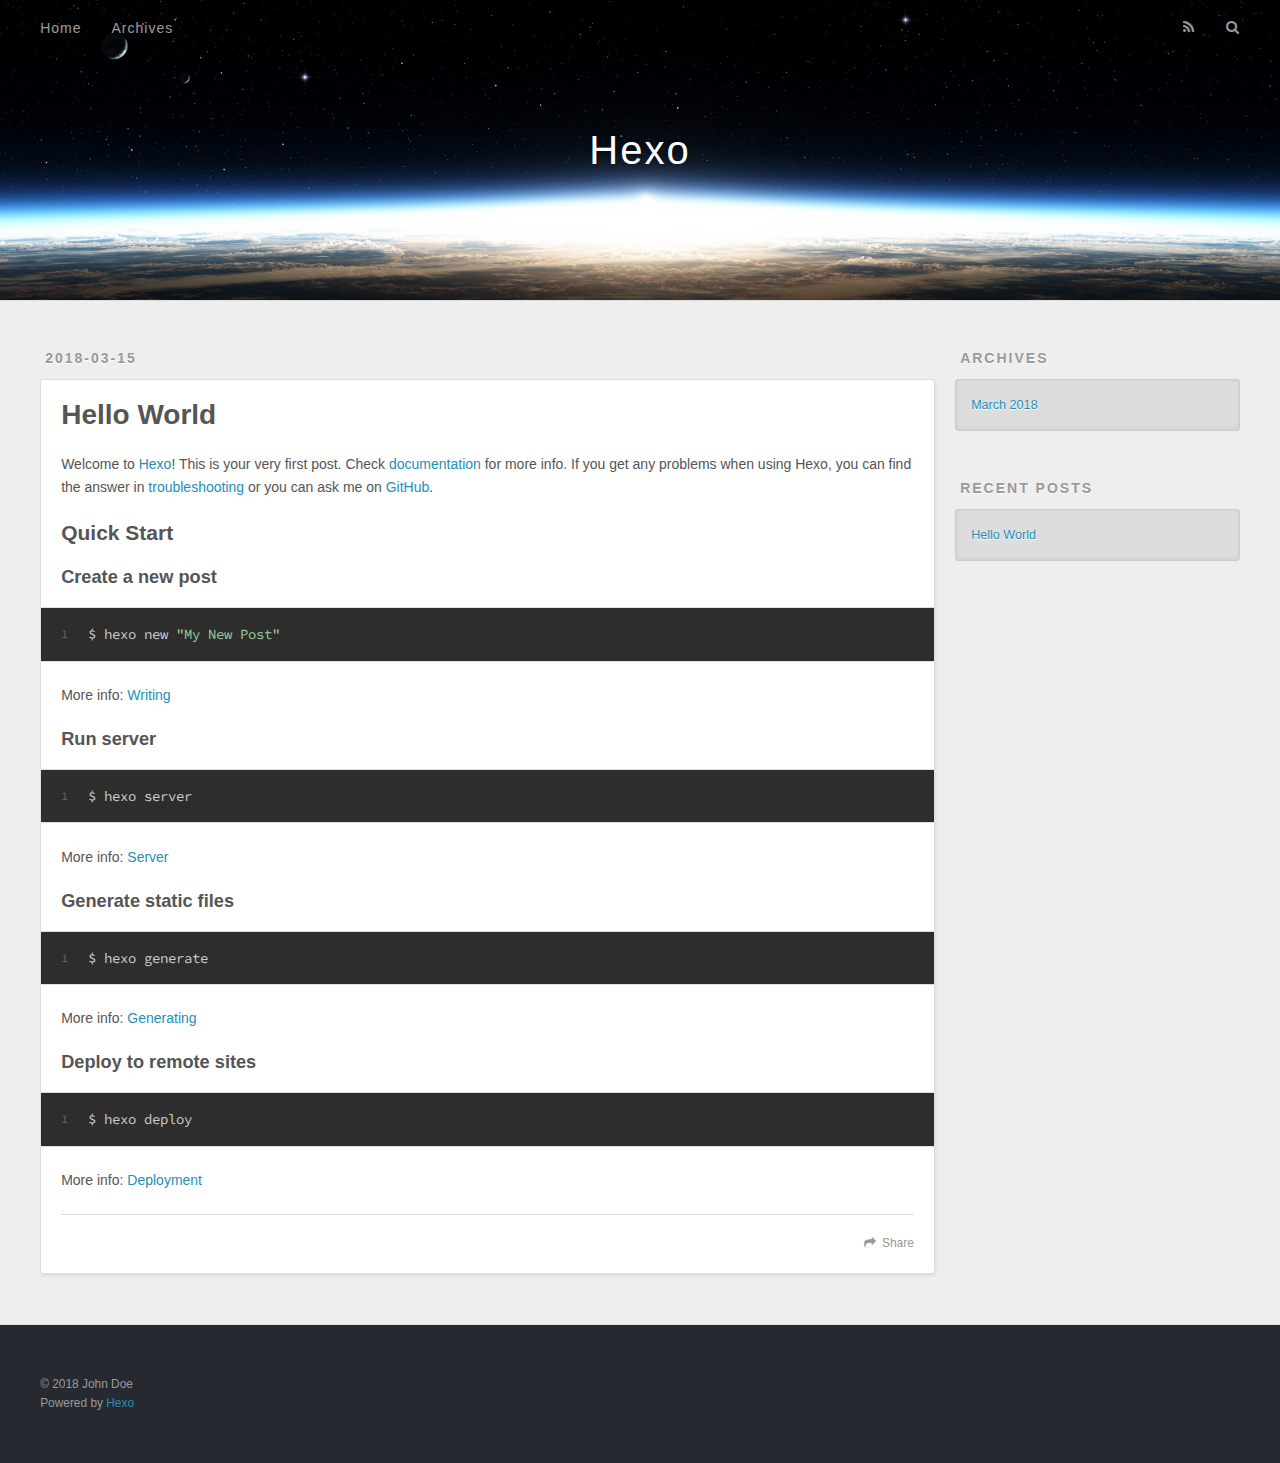
==== index.html @ 376fad30 "Site updated: 2018-03-15 22:28:22" ====
<!DOCTYPE html>
<html>
<head>
  <meta charset="utf-8">
  

  
  <title>Hexo</title>
  <meta name="viewport" content="width=device-width, initial-scale=1, maximum-scale=1">
  <meta property="og:type" content="website">
<meta property="og:title" content="Hexo">
<meta property="og:url" content="http://yoursite.com/index.html">
<meta property="og:site_name" content="Hexo">
<meta name="twitter:card" content="summary">
<meta name="twitter:title" content="Hexo">
  
    <link rel="alternate" href="/atom.xml" title="Hexo" type="application/atom+xml">
  
  
    <link rel="icon" href="/favicon.png">
  
  
    <link href="//fonts.googleapis.com/css?family=Source+Code+Pro" rel="stylesheet" type="text/css">
  
  <link rel="stylesheet" href="/css/style.css">
</head>

<body>
  <div id="container">
    <div id="wrap">
      <header id="header">
  <div id="banner"></div>
  <div id="header-outer" class="outer">
    <div id="header-title" class="inner">
      <h1 id="logo-wrap">
        <a href="/" id="logo">Hexo</a>
      </h1>
      
    </div>
    <div id="header-inner" class="inner">
      <nav id="main-nav">
        <a id="main-nav-toggle" class="nav-icon"></a>
        
          <a class="main-nav-link" href="/">Home</a>
        
          <a class="main-nav-link" href="/archives">Archives</a>
        
      </nav>
      <nav id="sub-nav">
        
          <a id="nav-rss-link" class="nav-icon" href="/atom.xml" title="RSS Feed"></a>
        
        <a id="nav-search-btn" class="nav-icon" title="Search"></a>
      </nav>
      <div id="search-form-wrap">
        <form action="//google.com/search" method="get" accept-charset="UTF-8" class="search-form"><input type="search" name="q" class="search-form-input" placeholder="Search"><button type="submit" class="search-form-submit">&#xF002;</button><input type="hidden" name="sitesearch" value="http://yoursite.com"></form>
      </div>
    </div>
  </div>
</header>
      <div class="outer">
        <section id="main">
  
    <article id="post-hello-world" class="article article-type-post" itemscope itemprop="blogPost">
  <div class="article-meta">
    <a href="/2018/03/15/hello-world/" class="article-date">
  <time datetime="2018-03-15T21:22:46.026Z" itemprop="datePublished">2018-03-15</time>
</a>
    
  </div>
  <div class="article-inner">
    
    
      <header class="article-header">
        
  
    <h1 itemprop="name">
      <a class="article-title" href="/2018/03/15/hello-world/">Hello World</a>
    </h1>
  

      </header>
    
    <div class="article-entry" itemprop="articleBody">
      
        <p>Welcome to <a href="https://hexo.io/" target="_blank" rel="noopener">Hexo</a>! This is your very first post. Check <a href="https://hexo.io/docs/" target="_blank" rel="noopener">documentation</a> for more info. If you get any problems when using Hexo, you can find the answer in <a href="https://hexo.io/docs/troubleshooting.html" target="_blank" rel="noopener">troubleshooting</a> or you can ask me on <a href="https://github.com/hexojs/hexo/issues" target="_blank" rel="noopener">GitHub</a>.</p>
<h2 id="Quick-Start"><a href="#Quick-Start" class="headerlink" title="Quick Start"></a>Quick Start</h2><h3 id="Create-a-new-post"><a href="#Create-a-new-post" class="headerlink" title="Create a new post"></a>Create a new post</h3><figure class="highlight bash"><table><tr><td class="gutter"><pre><span class="line">1</span><br></pre></td><td class="code"><pre><span class="line">$ hexo new <span class="string">"My New Post"</span></span><br></pre></td></tr></table></figure>
<p>More info: <a href="https://hexo.io/docs/writing.html" target="_blank" rel="noopener">Writing</a></p>
<h3 id="Run-server"><a href="#Run-server" class="headerlink" title="Run server"></a>Run server</h3><figure class="highlight bash"><table><tr><td class="gutter"><pre><span class="line">1</span><br></pre></td><td class="code"><pre><span class="line">$ hexo server</span><br></pre></td></tr></table></figure>
<p>More info: <a href="https://hexo.io/docs/server.html" target="_blank" rel="noopener">Server</a></p>
<h3 id="Generate-static-files"><a href="#Generate-static-files" class="headerlink" title="Generate static files"></a>Generate static files</h3><figure class="highlight bash"><table><tr><td class="gutter"><pre><span class="line">1</span><br></pre></td><td class="code"><pre><span class="line">$ hexo generate</span><br></pre></td></tr></table></figure>
<p>More info: <a href="https://hexo.io/docs/generating.html" target="_blank" rel="noopener">Generating</a></p>
<h3 id="Deploy-to-remote-sites"><a href="#Deploy-to-remote-sites" class="headerlink" title="Deploy to remote sites"></a>Deploy to remote sites</h3><figure class="highlight bash"><table><tr><td class="gutter"><pre><span class="line">1</span><br></pre></td><td class="code"><pre><span class="line">$ hexo deploy</span><br></pre></td></tr></table></figure>
<p>More info: <a href="https://hexo.io/docs/deployment.html" target="_blank" rel="noopener">Deployment</a></p>

      
    </div>
    <footer class="article-footer">
      <a data-url="http://yoursite.com/2018/03/15/hello-world/" data-id="cjet0wdtg0000v3amxyfzeidq" class="article-share-link">Share</a>
      
      
    </footer>
  </div>
  
</article>


  


</section>
        
          <aside id="sidebar">
  
    

  
    

  
    
  
    
  <div class="widget-wrap">
    <h3 class="widget-title">Archives</h3>
    <div class="widget">
      <ul class="archive-list"><li class="archive-list-item"><a class="archive-list-link" href="/archives/2018/03/">March 2018</a></li></ul>
    </div>
  </div>


  
    
  <div class="widget-wrap">
    <h3 class="widget-title">Recent Posts</h3>
    <div class="widget">
      <ul>
        
          <li>
            <a href="/2018/03/15/hello-world/">Hello World</a>
          </li>
        
      </ul>
    </div>
  </div>

  
</aside>
        
      </div>
      <footer id="footer">
  
  <div class="outer">
    <div id="footer-info" class="inner">
      &copy; 2018 John Doe<br>
      Powered by <a href="http://hexo.io/" target="_blank">Hexo</a>
    </div>
  </div>
</footer>
    </div>
    <nav id="mobile-nav">
  
    <a href="/" class="mobile-nav-link">Home</a>
  
    <a href="/archives" class="mobile-nav-link">Archives</a>
  
</nav>
    

<script src="//ajax.googleapis.com/ajax/libs/jquery/2.0.3/jquery.min.js"></script>


  <link rel="stylesheet" href="/fancybox/jquery.fancybox.css">
  <script src="/fancybox/jquery.fancybox.pack.js"></script>


<script src="/js/script.js"></script>



  </div>
</body>
</html>
---- css/style.css ----
body {
  width: 100%;
}
body:before,
body:after {
  content: "";
  display: table;
}
body:after {
  clear: both;
}
html,
body,
div,
span,
applet,
object,
iframe,
h1,
h2,
h3,
h4,
h5,
h6,
p,
blockquote,
pre,
a,
abbr,
acronym,
address,
big,
cite,
code,
del,
dfn,
em,
img,
ins,
kbd,
q,
s,
samp,
small,
strike,
strong,
sub,
sup,
tt,
var,
dl,
dt,
dd,
ol,
ul,
li,
fieldset,
form,
label,
legend,
table,
caption,
tbody,
tfoot,
thead,
tr,
th,
td {
  margin: 0;
  padding: 0;
  border: 0;
  outline: 0;
  font-weight: inherit;
  font-style: inherit;
  font-family: inherit;
  font-size: 100%;
  vertical-align: baseline;
}
body {
  line-height: 1;
  color: #000;
  background: #fff;
}
ol,
ul {
  list-style: none;
}
table {
  border-collapse: separate;
  border-spacing: 0;
  vertical-align: middle;
}
caption,
th,
td {
  text-align: left;
  font-weight: normal;
  vertical-align: middle;
}
a img {
  border: none;
}
input,
button {
  margin: 0;
  padding: 0;
}
input::-moz-focus-inner,
button::-moz-focus-inner {
  border: 0;
  padding: 0;
}
@font-face {
  font-family: FontAwesome;
  font-style: normal;
  font-weight: normal;
  src: url("fonts/fontawesome-webfont.eot?v=#4.0.3");
  src: url("fonts/fontawesome-webfont.eot?#iefix&v=#4.0.3") format("embedded-opentype"), url("fonts/fontawesome-webfont.woff?v=#4.0.3") format("woff"), url("fonts/fontawesome-webfont.ttf?v=#4.0.3") format("truetype"), url("fonts/fontawesome-webfont.svg#fontawesomeregular?v=#4.0.3") format("svg");
}
html,
body,
#container {
  height: 100%;
}
body {
  background: #eee;
  font: 14px -apple-system, BlinkMacSystemFont, "Segoe UI", "Roboto", "Oxygen", "Ubuntu", "Cantarell", "Fira Sans", "Droid Sans", "Helvetica Neue", sans-serif;
  -webkit-text-size-adjust: 100%;
}
.outer {
  max-width: 1220px;
  margin: 0 auto;
  padding: 0 20px;
}
.outer:before,
.outer:after {
  content: "";
  display: table;
}
.outer:after {
  clear: both;
}
.inner {
  display: inline;
  float: left;
  width: 98.33333333333333%;
  margin: 0 0.833333333333333%;
}
.left,
.alignleft {
  float: left;
}
.right,
.alignright {
  float: right;
}
.clear {
  clear: both;
}
#container {
  position: relative;
}
.mobile-nav-on {
  overflow: hidden;
}
#wrap {
  height: 100%;
  width: 100%;
  position: absolute;
  top: 0;
  left: 0;
  -webkit-transition: 0.2s ease-out;
  -moz-transition: 0.2s ease-out;
  -ms-transition: 0.2s ease-out;
  transition: 0.2s ease-out;
  z-index: 1;
  background: #eee;
}
.mobile-nav-on #wrap {
  left: 280px;
}
@media screen and (min-width: 768px) {
  #main {
    display: inline;
    float: left;
    width: 73.33333333333333%;
    margin: 0 0.833333333333333%;
  }
}
.article-date,
.article-category-link,
.archive-year,
.widget-title {
  text-decoration: none;
  text-transform: uppercase;
  letter-spacing: 2px;
  color: #999;
  margin-bottom: 1em;
  margin-left: 5px;
  line-height: 1em;
  text-shadow: 0 1px #fff;
  font-weight: bold;
}
.article-inner,
.archive-article-inner {
  background: #fff;
  -webkit-box-shadow: 1px 2px 3px #ddd;
  box-shadow: 1px 2px 3px #ddd;
  border: 1px solid #ddd;
  border-radius: 3px;
}
.article-entry h1,
.widget h1 {
  font-size: 2em;
}
.article-entry h2,
.widget h2 {
  font-size: 1.5em;
}
.article-entry h3,
.widget h3 {
  font-size: 1.3em;
}
.article-entry h4,
.widget h4 {
  font-size: 1.2em;
}
.article-entry h5,
.widget h5 {
  font-size: 1em;
}
.article-entry h6,
.widget h6 {
  font-size: 1em;
  color: #999;
}
.article-entry hr,
.widget hr {
  border: 1px dashed #ddd;
}
.article-entry strong,
.widget strong {
  font-weight: bold;
}
.article-entry em,
.widget em,
.article-entry cite,
.widget cite {
  font-style: italic;
}
.article-entry sup,
.widget sup,
.article-entry sub,
.widget sub {
  font-size: 0.75em;
  line-height: 0;
  position: relative;
  vertical-align: baseline;
}
.article-entry sup,
.widget sup {
  top: -0.5em;
}
.article-entry sub,
.widget sub {
  bottom: -0.2em;
}
.article-entry small,
.widget small {
  font-size: 0.85em;
}
.article-entry acronym,
.widget acronym,
.article-entry abbr,
.widget abbr {
  border-bottom: 1px dotted;
}
.article-entry ul,
.widget ul,
.article-entry ol,
.widget ol,
.article-entry dl,
.widget dl {
  margin: 0 20px;
  line-height: 1.6em;
}
.article-entry ul ul,
.widget ul ul,
.article-entry ol ul,
.widget ol ul,
.article-entry ul ol,
.widget ul ol,
.article-entry ol ol,
.widget ol ol {
  margin-top: 0;
  margin-bottom: 0;
}
.article-entry ul,
.widget ul {
  list-style: disc;
}
.article-entry ol,
.widget ol {
  list-style: decimal;
}
.article-entry dt,
.widget dt {
  font-weight: bold;
}
#header {
  height: 300px;
  position: relative;
  border-bottom: 1px solid #ddd;
}
#header:before,
#header:after {
  content: "";
  position: absolute;
  left: 0;
  right: 0;
  height: 40px;
}
#header:before {
  top: 0;
  background: -webkit-linear-gradient(rgba(0,0,0,0.2), transparent);
  background: -moz-linear-gradient(rgba(0,0,0,0.2), transparent);
  background: -ms-linear-gradient(rgba(0,0,0,0.2), transparent);
  background: linear-gradient(rgba(0,0,0,0.2), transparent);
}
#header:after {
  bottom: 0;
  background: -webkit-linear-gradient(transparent, rgba(0,0,0,0.2));
  background: -moz-linear-gradient(transparent, rgba(0,0,0,0.2));
  background: -ms-linear-gradient(transparent, rgba(0,0,0,0.2));
  background: linear-gradient(transparent, rgba(0,0,0,0.2));
}
#header-outer {
  height: 100%;
  position: relative;
}
#header-inner {
  position: relative;
  overflow: hidden;
}
#banner {
  position: absolute;
  top: 0;
  left: 0;
  width: 100%;
  height: 100%;
  background: url("images/banner.jpg") center #000;
  -webkit-background-size: cover;
  -moz-background-size: cover;
  background-size: cover;
  z-index: -1;
}
#header-title {
  text-align: center;
  height: 40px;
  position: absolute;
  top: 50%;
  left: 0;
  margin-top: -20px;
}
#logo,
#subtitle {
  text-decoration: none;
  color: #fff;
  font-weight: 300;
  text-shadow: 0 1px 4px rgba(0,0,0,0.3);
}
#logo {
  font-size: 40px;
  line-height: 40px;
  letter-spacing: 2px;
}
#subtitle {
  font-size: 16px;
  line-height: 16px;
  letter-spacing: 1px;
}
#subtitle-wrap {
  margin-top: 16px;
}
#main-nav {
  float: left;
  margin-left: -15px;
}
.nav-icon,
.main-nav-link {
  float: left;
  color: #fff;
  opacity: 0.6;
  text-decoration: none;
  text-shadow: 0 1px rgba(0,0,0,0.2);
  -webkit-transition: opacity 0.2s;
  -moz-transition: opacity 0.2s;
  -ms-transition: opacity 0.2s;
  transition: opacity 0.2s;
  display: block;
  padding: 20px 15px;
}
.nav-icon:hover,
.main-nav-link:hover {
  opacity: 1;
}
.nav-icon {
  font-family: FontAwesome;
  text-align: center;
  font-size: 14px;
  width: 14px;
  height: 14px;
  padding: 20px 15px;
  position: relative;
  cursor: pointer;
}
.main-nav-link {
  font-weight: 300;
  letter-spacing: 1px;
}
@media screen and (max-width: 479px) {
  .main-nav-link {
    display: none;
  }
}
#main-nav-toggle {
  display: none;
}
#main-nav-toggle:before {
  content: "\f0c9";
}
@media screen and (max-width: 479px) {
  #main-nav-toggle {
    display: block;
  }
}
#sub-nav {
  float: right;
  margin-right: -15px;
}
#nav-rss-link:before {
  content: "\f09e";
}
#nav-search-btn:before {
  content: "\f002";
}
#search-form-wrap {
  position: absolute;
  top: 15px;
  width: 150px;
  height: 30px;
  right: -150px;
  opacity: 0;
  -webkit-transition: 0.2s ease-out;
  -moz-transition: 0.2s ease-out;
  -ms-transition: 0.2s ease-out;
  transition: 0.2s ease-out;
}
#search-form-wrap.on {
  opacity: 1;
  right: 0;
}
@media screen and (max-width: 479px) {
  #search-form-wrap {
    width: 100%;
    right: -100%;
  }
}
.search-form {
  position: absolute;
  top: 0;
  left: 0;
  right: 0;
  background: #fff;
  padding: 5px 15px;
  border-radius: 15px;
  -webkit-box-shadow: 0 0 10px rgba(0,0,0,0.3);
  box-shadow: 0 0 10px rgba(0,0,0,0.3);
}
.search-form-input {
  border: none;
  background: none;
  color: #555;
  width: 100%;
  font: 13px -apple-system, BlinkMacSystemFont, "Segoe UI", "Roboto", "Oxygen", "Ubuntu", "Cantarell", "Fira Sans", "Droid Sans", "Helvetica Neue", sans-serif;
  outline: none;
}
.search-form-input::-webkit-search-results-decoration,
.search-form-input::-webkit-search-cancel-button {
  -webkit-appearance: none;
}
.search-form-submit {
  position: absolute;
  top: 50%;
  right: 10px;
  margin-top: -7px;
  font: 13px FontAwesome;
  border: none;
  background: none;
  color: #bbb;
  cursor: pointer;
}
.search-form-submit:hover,
.search-form-submit:focus {
  color: #777;
}
.article {
  margin: 50px 0;
}
.article-inner {
  overflow: hidden;
}
.article-meta:before,
.article-meta:after {
  content: "";
  display: table;
}
.article-meta:after {
  clear: both;
}
.article-date {
  float: left;
}
.article-category {
  float: left;
  line-height: 1em;
  color: #ccc;
  text-shadow: 0 1px #fff;
  margin-left: 8px;
}
.article-category:before {
  content: "\2022";
}
.article-category-link {
  margin: 0 12px 1em;
}
.article-header {
  padding: 20px 20px 0;
}
.article-title {
  text-decoration: none;
  font-size: 2em;
  font-weight: bold;
  color: #555;
  line-height: 1.1em;
  -webkit-transition: color 0.2s;
  -moz-transition: color 0.2s;
  -ms-transition: color 0.2s;
  transition: color 0.2s;
}
a.article-title:hover {
  color: #258fb8;
}
.article-entry {
  color: #555;
  padding: 0 20px;
}
.article-entry:before,
.article-entry:after {
  content: "";
  display: table;
}
.article-entry:after {
  clear: both;
}
.article-entry p,
.article-entry table {
  line-height: 1.6em;
  margin: 1.6em 0;
}
.article-entry h1,
.article-entry h2,
.article-entry h3,
.article-entry h4,
.article-entry h5,
.article-entry h6 {
  font-weight: bold;
}
.article-entry h1,
.article-entry h2,
.article-entry h3,
.article-entry h4,
.article-entry h5,
.article-entry h6 {
  line-height: 1.1em;
  margin: 1.1em 0;
}
.article-entry a {
  color: #258fb8;
  text-decoration: none;
}
.article-entry a:hover {
  text-decoration: underline;
}
.article-entry ul,
.article-entry ol,
.article-entry dl {
  margin-top: 1.6em;
  margin-bottom: 1.6em;
}
.article-entry img,
.article-entry video {
  max-width: 100%;
  height: auto;
  display: block;
  margin: auto;
}
.article-entry iframe {
  border: none;
}
.article-entry table {
  width: 100%;
  border-collapse: collapse;
  border-spacing: 0;
}
.article-entry th {
  font-weight: bold;
  border-bottom: 3px solid #ddd;
  padding-bottom: 0.5em;
}
.article-entry td {
  border-bottom: 1px solid #ddd;
  padding: 10px 0;
}
.article-entry blockquote {
  font-family: Georgia, "Times New Roman", serif;
  font-size: 1.4em;
  margin: 1.6em 20px;
  text-align: center;
}
.article-entry blockquote footer {
  font-size: 14px;
  margin: 1.6em 0;
  font-family: -apple-system, BlinkMacSystemFont, "Segoe UI", "Roboto", "Oxygen", "Ubuntu", "Cantarell", "Fira Sans", "Droid Sans", "Helvetica Neue", sans-serif;
}
.article-entry blockquote footer cite:before {
  content: "—";
  padding: 0 0.5em;
}
.article-entry .pullquote {
  text-align: left;
  width: 45%;
  margin: 0;
}
.article-entry .pullquote.left {
  margin-left: 0.5em;
  margin-right: 1em;
}
.article-entry .pullquote.right {
  margin-right: 0.5em;
  margin-left: 1em;
}
.article-entry .caption {
  color: #999;
  display: block;
  font-size: 0.9em;
  margin-top: 0.5em;
  position: relative;
  text-align: center;
}
.article-entry .video-container {
  position: relative;
  padding-top: 56.25%;
  height: 0;
  overflow: hidden;
}
.article-entry .video-container iframe,
.article-entry .video-container object,
.article-entry .video-container embed {
  position: absolute;
  top: 0;
  left: 0;
  width: 100%;
  height: 100%;
  margin-top: 0;
}
.article-more-link a {
  display: inline-block;
  line-height: 1em;
  padding: 6px 15px;
  border-radius: 15px;
  background: #eee;
  color: #999;
  text-shadow: 0 1px #fff;
  text-decoration: none;
}
.article-more-link a:hover {
  background: #258fb8;
  color: #fff;
  text-decoration: none;
  text-shadow: 0 1px #1e7293;
}
.article-footer {
  font-size: 0.85em;
  line-height: 1.6em;
  border-top: 1px solid #ddd;
  padding-top: 1.6em;
  margin: 0 20px 20px;
}
.article-footer:before,
.article-footer:after {
  content: "";
  display: table;
}
.article-footer:after {
  clear: both;
}
.article-footer a {
  color: #999;
  text-decoration: none;
}
.article-footer a:hover {
  color: #555;
}
.article-tag-list-item {
  float: left;
  margin-right: 10px;
}
.article-tag-list-link:before {
  content: "#";
}
.article-comment-link {
  float: right;
}
.article-comment-link:before {
  content: "\f075";
  font-family: FontAwesome;
  padding-right: 8px;
}
.article-share-link {
  cursor: pointer;
  float: right;
  margin-left: 20px;
}
.article-share-link:before {
  content: "\f064";
  font-family: FontAwesome;
  padding-right: 6px;
}
#article-nav {
  position: relative;
}
#article-nav:before,
#article-nav:after {
  content: "";
  display: table;
}
#article-nav:after {
  clear: both;
}
@media screen and (min-width: 768px) {
  #article-nav {
    margin: 50px 0;
  }
  #article-nav:before {
    width: 8px;
    height: 8px;
    position: absolute;
    top: 50%;
    left: 50%;
    margin-top: -4px;
    margin-left: -4px;
    content: "";
    border-radius: 50%;
    background: #ddd;
    -webkit-box-shadow: 0 1px 2px #fff;
    box-shadow: 0 1px 2px #fff;
  }
}
.article-nav-link-wrap {
  text-decoration: none;
  text-shadow: 0 1px #fff;
  color: #999;
  -webkit-box-sizing: border-box;
  -moz-box-sizing: border-box;
  box-sizing: border-box;
  margin-top: 50px;
  text-align: center;
  display: block;
}
.article-nav-link-wrap:hover {
  color: #555;
}
@media screen and (min-width: 768px) {
  .article-nav-link-wrap {
    width: 50%;
    margin-top: 0;
  }
}
@media screen and (min-width: 768px) {
  #article-nav-newer {
    float: left;
    text-align: right;
    padding-right: 20px;
  }
}
@media screen and (min-width: 768px) {
  #article-nav-older {
    float: right;
    text-align: left;
    padding-left: 20px;
  }
}
.article-nav-caption {
  text-transform: uppercase;
  letter-spacing: 2px;
  color: #ddd;
  line-height: 1em;
  font-weight: bold;
}
#article-nav-newer .article-nav-caption {
  margin-right: -2px;
}
.article-nav-title {
  font-size: 0.85em;
  line-height: 1.6em;
  margin-top: 0.5em;
}
.article-share-box {
  position: absolute;
  display: none;
  background: #fff;
  -webkit-box-shadow: 1px 2px 10px rgba(0,0,0,0.2);
  box-shadow: 1px 2px 10px rgba(0,0,0,0.2);
  border-radius: 3px;
  margin-left: -145px;
  overflow: hidden;
  z-index: 1;
}
.article-share-box.on {
  display: block;
}
.article-share-input {
  width: 100%;
  background: none;
  -webkit-box-sizing: border-box;
  -moz-box-sizing: border-box;
  box-sizing: border-box;
  font: 14px -apple-system, BlinkMacSystemFont, "Segoe UI", "Roboto", "Oxygen", "Ubuntu", "Cantarell", "Fira Sans", "Droid Sans", "Helvetica Neue", sans-serif;
  padding: 0 15px;
  color: #555;
  outline: none;
  border: 1px solid #ddd;
  border-radius: 3px 3px 0 0;
  height: 36px;
  line-height: 36px;
}
.article-share-links {
  background: #eee;
}
.article-share-links:before,
.article-share-links:after {
  content: "";
  display: table;
}
.article-share-links:after {
  clear: both;
}
.article-share-twitter,
.article-share-facebook,
.article-share-pinterest,
.article-share-google {
  width: 50px;
  height: 36px;
  display: block;
  float: left;
  position: relative;
  color: #999;
  text-shadow: 0 1px #fff;
}
.article-share-twitter:before,
.article-share-facebook:before,
.article-share-pinterest:before,
.article-share-google:before {
  font-size: 20px;
  font-family: FontAwesome;
  width: 20px;
  height: 20px;
  position: absolute;
  top: 50%;
  left: 50%;
  margin-top: -10px;
  margin-left: -10px;
  text-align: center;
}
.article-share-twitter:hover,
.article-share-facebook:hover,
.article-share-pinterest:hover,
.article-share-google:hover {
  color: #fff;
}
.article-share-twitter:before {
  content: "\f099";
}
.article-share-twitter:hover {
  background: #00aced;
  text-shadow: 0 1px #008abe;
}
.article-share-facebook:before {
  content: "\f09a";
}
.article-share-facebook:hover {
  background: #3b5998;
  text-shadow: 0 1px #2f477a;
}
.article-share-pinterest:before {
  content: "\f0d2";
}
.article-share-pinterest:hover {
  background: #cb2027;
  text-shadow: 0 1px #a21a1f;
}
.article-share-google:before {
  content: "\f0d5";
}
.article-share-google:hover {
  background: #dd4b39;
  text-shadow: 0 1px #be3221;
}
.article-gallery {
  background: #000;
  position: relative;
}
.article-gallery-photos {
  position: relative;
  overflow: hidden;
}
.article-gallery-img {
  display: none;
  max-width: 100%;
}
.article-gallery-img:first-child {
  display: block;
}
.article-gallery-img.loaded {
  position: absolute;
  display: block;
}
.article-gallery-img img {
  display: block;
  max-width: 100%;
  margin: 0 auto;
}
#comments {
  background: #fff;
  -webkit-box-shadow: 1px 2px 3px #ddd;
  box-shadow: 1px 2px 3px #ddd;
  padding: 20px;
  border: 1px solid #ddd;
  border-radius: 3px;
  margin: 50px 0;
}
#comments a {
  color: #258fb8;
}
.archives-wrap {
  margin: 50px 0;
}
.archives:before,
.archives:after {
  content: "";
  display: table;
}
.archives:after {
  clear: both;
}
.archive-year-wrap {
  margin-bottom: 1em;
}
.archives {
  -webkit-column-gap: 10px;
  -moz-column-gap: 10px;
  column-gap: 10px;
}
@media screen and (min-width: 480px) and (max-width: 767px) {
  .archives {
    -webkit-column-count: 2;
    -moz-column-count: 2;
    column-count: 2;
  }
}
@media screen and (min-width: 768px) {
  .archives {
    -webkit-column-count: 3;
    -moz-column-count: 3;
    column-count: 3;
  }
}
.archive-article {
  -webkit-column-break-inside: avoid;
  page-break-inside: avoid;
  overflow: hidden;
  break-inside: avoid-column;
}
.archive-article-inner {
  padding: 10px;
  margin-bottom: 15px;
}
.archive-article-title {
  text-decoration: none;
  font-weight: bold;
  color: #555;
  -webkit-transition: color 0.2s;
  -moz-transition: color 0.2s;
  -ms-transition: color 0.2s;
  transition: color 0.2s;
  line-height: 1.6em;
}
.archive-article-title:hover {
  color: #258fb8;
}
.archive-article-footer {
  margin-top: 1em;
}
.archive-article-date {
  color: #999;
  text-decoration: none;
  font-size: 0.85em;
  line-height: 1em;
  margin-bottom: 0.5em;
  display: block;
}
#page-nav {
  margin: 50px auto;
  background: #fff;
  -webkit-box-shadow: 1px 2px 3px #ddd;
  box-shadow: 1px 2px 3px #ddd;
  border: 1px solid #ddd;
  border-radius: 3px;
  text-align: center;
  color: #999;
  overflow: hidden;
}
#page-nav:before,
#page-nav:after {
  content: "";
  display: table;
}
#page-nav:after {
  clear: both;
}
#page-nav a,
#page-nav span {
  padding: 10px 20px;
  line-height: 1;
  height: 2ex;
}
#page-nav a {
  color: #999;
  text-decoration: none;
}
#page-nav a:hover {
  background: #999;
  color: #fff;
}
#page-nav .prev {
  float: left;
}
#page-nav .next {
  float: right;
}
#page-nav .page-number {
  display: inline-block;
}
@media screen and (max-width: 479px) {
  #page-nav .page-number {
    display: none;
  }
}
#page-nav .current {
  color: #555;
  font-weight: bold;
}
#page-nav .space {
  color: #ddd;
}
#footer {
  background: #262a30;
  padding: 50px 0;
  border-top: 1px solid #ddd;
  color: #999;
}
#footer a {
  color: #258fb8;
  text-decoration: none;
}
#footer a:hover {
  text-decoration: underline;
}
#footer-info {
  line-height: 1.6em;
  font-size: 0.85em;
}
.article-entry pre,
.article-entry .highlight {
  background: #2d2d2d;
  margin: 0 -20px;
  padding: 15px 20px;
  border-style: solid;
  border-color: #ddd;
  border-width: 1px 0;
  overflow: auto;
  color: #ccc;
  line-height: 22.400000000000002px;
}
.article-entry .highlight .gutter pre,
.article-entry .gist .gist-file .gist-data .line-numbers {
  color: #666;
  font-size: 0.85em;
}
.article-entry pre,
.article-entry code {
  font-family: "Source Code Pro", Consolas, Monaco, Menlo, Consolas, monospace;
}
.article-entry code {
  background: #eee;
  text-shadow: 0 1px #fff;
  padding: 0 0.3em;
}
.article-entry pre code {
  background: none;
  text-shadow: none;
  padding: 0;
}
.article-entry .highlight pre {
  border: none;
  margin: 0;
  padding: 0;
}
.article-entry .highlight table {
  margin: 0;
  width: auto;
}
.article-entry .highlight td {
  border: none;
  padding: 0;
}
.article-entry .highlight figcaption {
  font-size: 0.85em;
  color: #999;
  line-height: 1em;
  margin-bottom: 1em;
}
.article-entry .highlight figcaption:before,
.article-entry .highlight figcaption:after {
  content: "";
  display: table;
}
.article-entry .highlight figcaption:after {
  clear: both;
}
.article-entry .highlight figcaption a {
  float: right;
}
.article-entry .highlight .gutter pre {
  text-align: right;
  padding-right: 20px;
}
.article-entry .highlight .line {
  height: 22.400000000000002px;
}
.article-entry .highlight .line.marked {
  background: #515151;
}
.article-entry .gist {
  margin: 0 -20px;
  border-style: solid;
  border-color: #ddd;
  border-width: 1px 0;
  background: #2d2d2d;
  padding: 15px 20px 15px 0;
}
.article-entry .gist .gist-file {
  border: none;
  font-family: "Source Code Pro", Consolas, Monaco, Menlo, Consolas, monospace;
  margin: 0;
}
.article-entry .gist .gist-file .gist-data {
  background: none;
  border: none;
}
.article-entry .gist .gist-file .gist-data .line-numbers {
  background: none;
  border: none;
  padding: 0 20px 0 0;
}
.article-entry .gist .gist-file .gist-data .line-data {
  padding: 0 !important;
}
.article-entry .gist .gist-file .highlight {
  margin: 0;
  padding: 0;
  border: none;
}
.article-entry .gist .gist-file .gist-meta {
  background: #2d2d2d;
  color: #999;
  font: 0.85em -apple-system, BlinkMacSystemFont, "Segoe UI", "Roboto", "Oxygen", "Ubuntu", "Cantarell", "Fira Sans", "Droid Sans", "Helvetica Neue", sans-serif;
  text-shadow: 0 0;
  padding: 0;
  margin-top: 1em;
  margin-left: 20px;
}
.article-entry .gist .gist-file .gist-meta a {
  color: #258fb8;
  font-weight: normal;
}
.article-entry .gist .gist-file .gist-meta a:hover {
  text-decoration: underline;
}
pre .comment,
pre .title {
  color: #999;
}
pre .variable,
pre .attribute,
pre .tag,
pre .regexp,
pre .ruby .constant,
pre .xml .tag .title,
pre .xml .pi,
pre .xml .doctype,
pre .html .doctype,
pre .css .id,
pre .css .class,
pre .css .pseudo {
  color: #f2777a;
}
pre .number,
pre .preprocessor,
pre .built_in,
pre .literal,
pre .params,
pre .constant {
  color: #f99157;
}
pre .class,
pre .ruby .class .title,
pre .css .rules .attribute {
  color: #9c9;
}
pre .string,
pre .value,
pre .inheritance,
pre .header,
pre .ruby .symbol,
pre .xml .cdata {
  color: #9c9;
}
pre .css .hexcolor {
  color: #6cc;
}
pre .function,
pre .python .decorator,
pre .python .title,
pre .ruby .function .title,
pre .ruby .title .keyword,
pre .perl .sub,
pre .javascript .title,
pre .coffeescript .title {
  color: #69c;
}
pre .keyword,
pre .javascript .function {
  color: #c9c;
}
@media screen and (max-width: 479px) {
  #mobile-nav {
    position: absolute;
    top: 0;
    left: 0;
    width: 280px;
    height: 100%;
    background: #191919;
    border-right: 1px solid #fff;
  }
}
@media screen and (max-width: 479px) {
  .mobile-nav-link {
    display: block;
    color: #999;
    text-decoration: none;
    padding: 15px 20px;
    font-weight: bold;
  }
  .mobile-nav-link:hover {
    color: #fff;
  }
}
@media screen and (min-width: 768px) {
  #sidebar {
    display: inline;
    float: left;
    width: 23.333333333333332%;
    margin: 0 0.833333333333333%;
  }
}
.widget-wrap {
  margin: 50px 0;
}
.widget {
  color: #777;
  text-shadow: 0 1px #fff;
  background: #ddd;
  -webkit-box-shadow: 0 -1px 4px #ccc inset;
  box-shadow: 0 -1px 4px #ccc inset;
  border: 1px solid #ccc;
  padding: 15px;
  border-radius: 3px;
}
.widget a {
  color: #258fb8;
  text-decoration: none;
}
.widget a:hover {
  text-decoration: underline;
}
.widget ul ul,
.widget ol ul,
.widget dl ul,
.widget ul ol,
.widget ol ol,
.widget dl ol,
.widget ul dl,
.widget ol dl,
.widget dl dl {
  margin-left: 15px;
  list-style: disc;
}
.widget {
  line-height: 1.6em;
  word-wrap: break-word;
  font-size: 0.9em;
}
.widget ul,
.widget ol {
  list-style: none;
  margin: 0;
}
.widget ul ul,
.widget ol ul,
.widget ul ol,
.widget ol ol {
  margin: 0 20px;
}
.widget ul ul,
.widget ol ul {
  list-style: disc;
}
.widget ul ol,
.widget ol ol {
  list-style: decimal;
}
.category-list-count,
.tag-list-count,
.archive-list-count {
  padding-left: 5px;
  color: #999;
  font-size: 0.85em;
}
.category-list-count:before,
.tag-list-count:before,
.archive-list-count:before {
  content: "(";
}
.category-list-count:after,
.tag-list-count:after,
.archive-list-count:after {
  content: ")";
}
.tagcloud a {
  margin-right: 5px;
  display: inline-block;
}
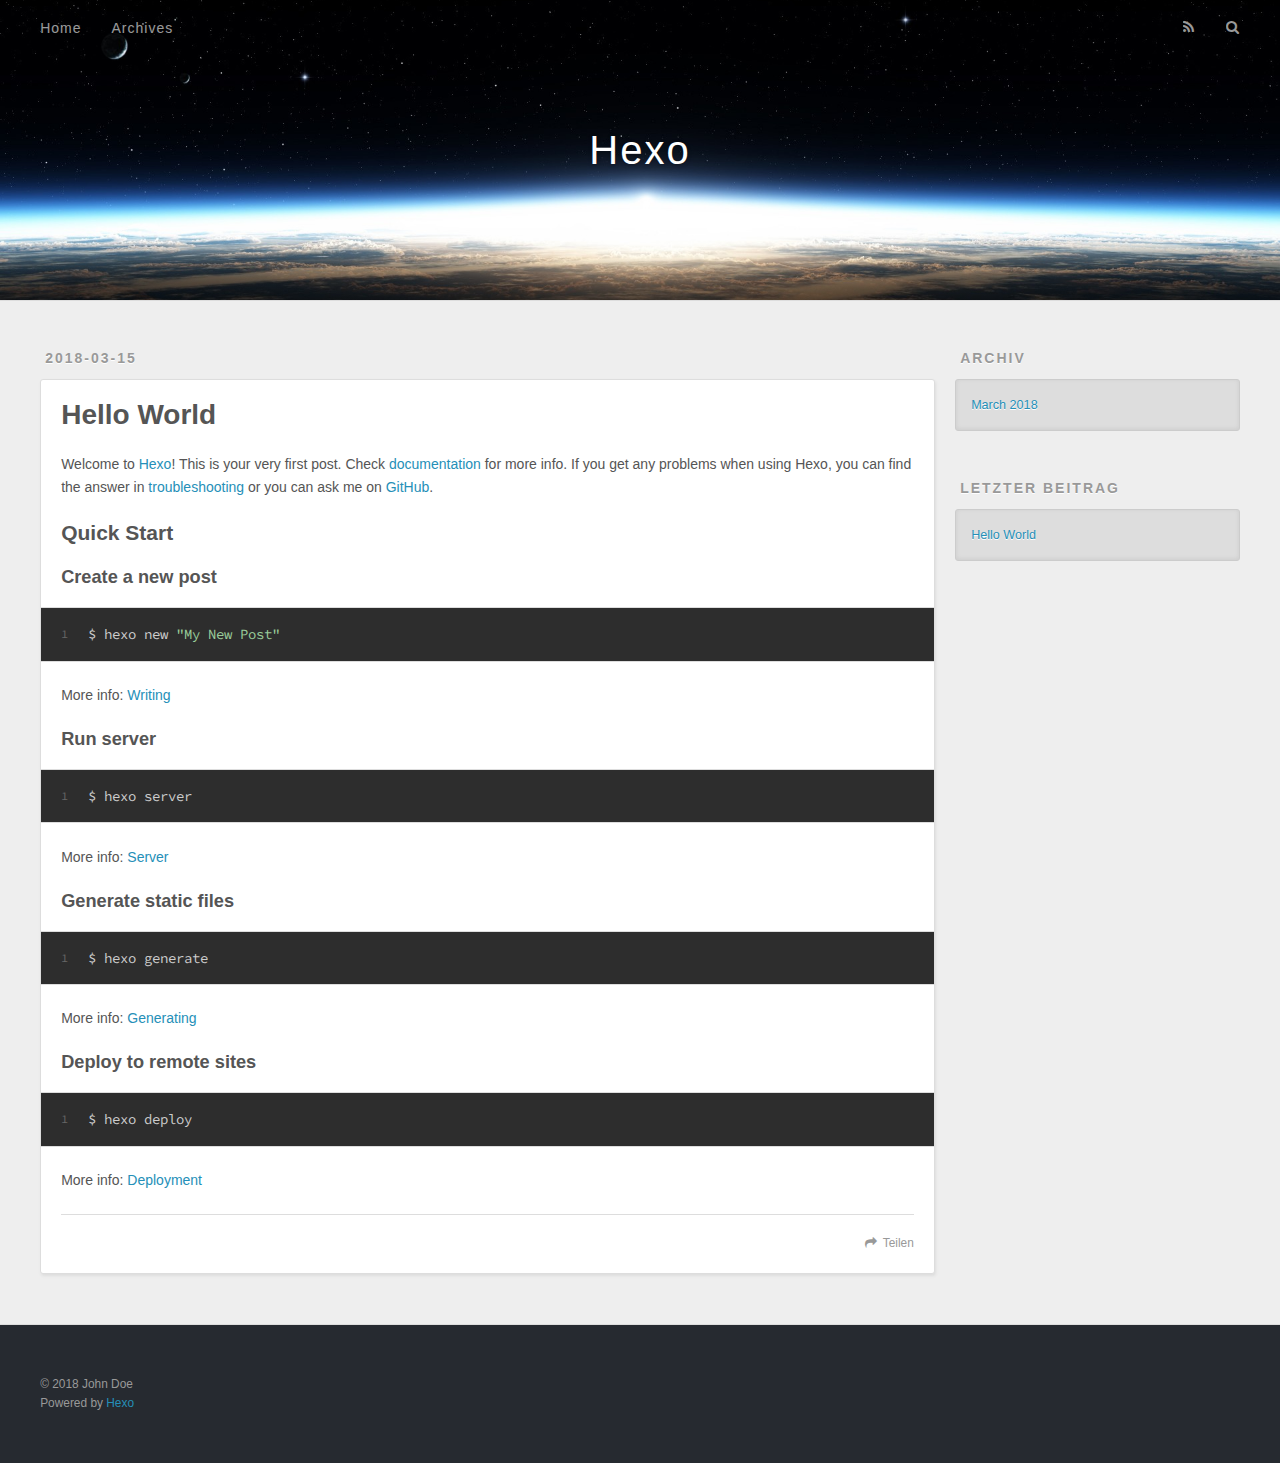
==== commit 65995a09: "Site updated: 2018-03-15 22:33:42" ====
--- a/index.html
+++ b/index.html
@@ -50,7 +50,7 @@
         
           <a id="nav-rss-link" class="nav-icon" href="/atom.xml" title="RSS Feed"></a>
         
-        <a id="nav-search-btn" class="nav-icon" title="Search"></a>
+        <a id="nav-search-btn" class="nav-icon" title="Suche"></a>
       </nav>
       <div id="search-form-wrap">
         <form action="//google.com/search" method="get" accept-charset="UTF-8" class="search-form"><input type="search" name="q" class="search-form-input" placeholder="Search"><button type="submit" class="search-form-submit">&#xF002;</button><input type="hidden" name="sitesearch" value="http://yoursite.com"></form>
@@ -64,7 +64,7 @@
     <article id="post-hello-world" class="article article-type-post" itemscope itemprop="blogPost">
   <div class="article-meta">
     <a href="/2018/03/15/hello-world/" class="article-date">
-  <time datetime="2018-03-15T21:22:46.026Z" itemprop="datePublished">2018-03-15</time>
+  <time datetime="2018-03-15T21:33:36.860Z" itemprop="datePublished">2018-03-15</time>
 </a>
     
   </div>
@@ -96,7 +96,7 @@
       
     </div>
     <footer class="article-footer">
-      <a data-url="http://yoursite.com/2018/03/15/hello-world/" data-id="cjet0wdtg0000v3amxyfzeidq" class="article-share-link">Share</a>
+      <a data-url="http://yoursite.com/2018/03/15/hello-world/" data-id="cjet17iab0000dyamsu725e3o" class="article-share-link">Teilen</a>
       
       
     </footer>
@@ -122,7 +122,7 @@
   
     
   <div class="widget-wrap">
-    <h3 class="widget-title">Archives</h3>
+    <h3 class="widget-title">Archiv</h3>
     <div class="widget">
       <ul class="archive-list"><li class="archive-list-item"><a class="archive-list-link" href="/archives/2018/03/">March 2018</a></li></ul>
     </div>
@@ -132,7 +132,7 @@
   
     
   <div class="widget-wrap">
-    <h3 class="widget-title">Recent Posts</h3>
+    <h3 class="widget-title">letzter Beitrag</h3>
     <div class="widget">
       <ul>
         
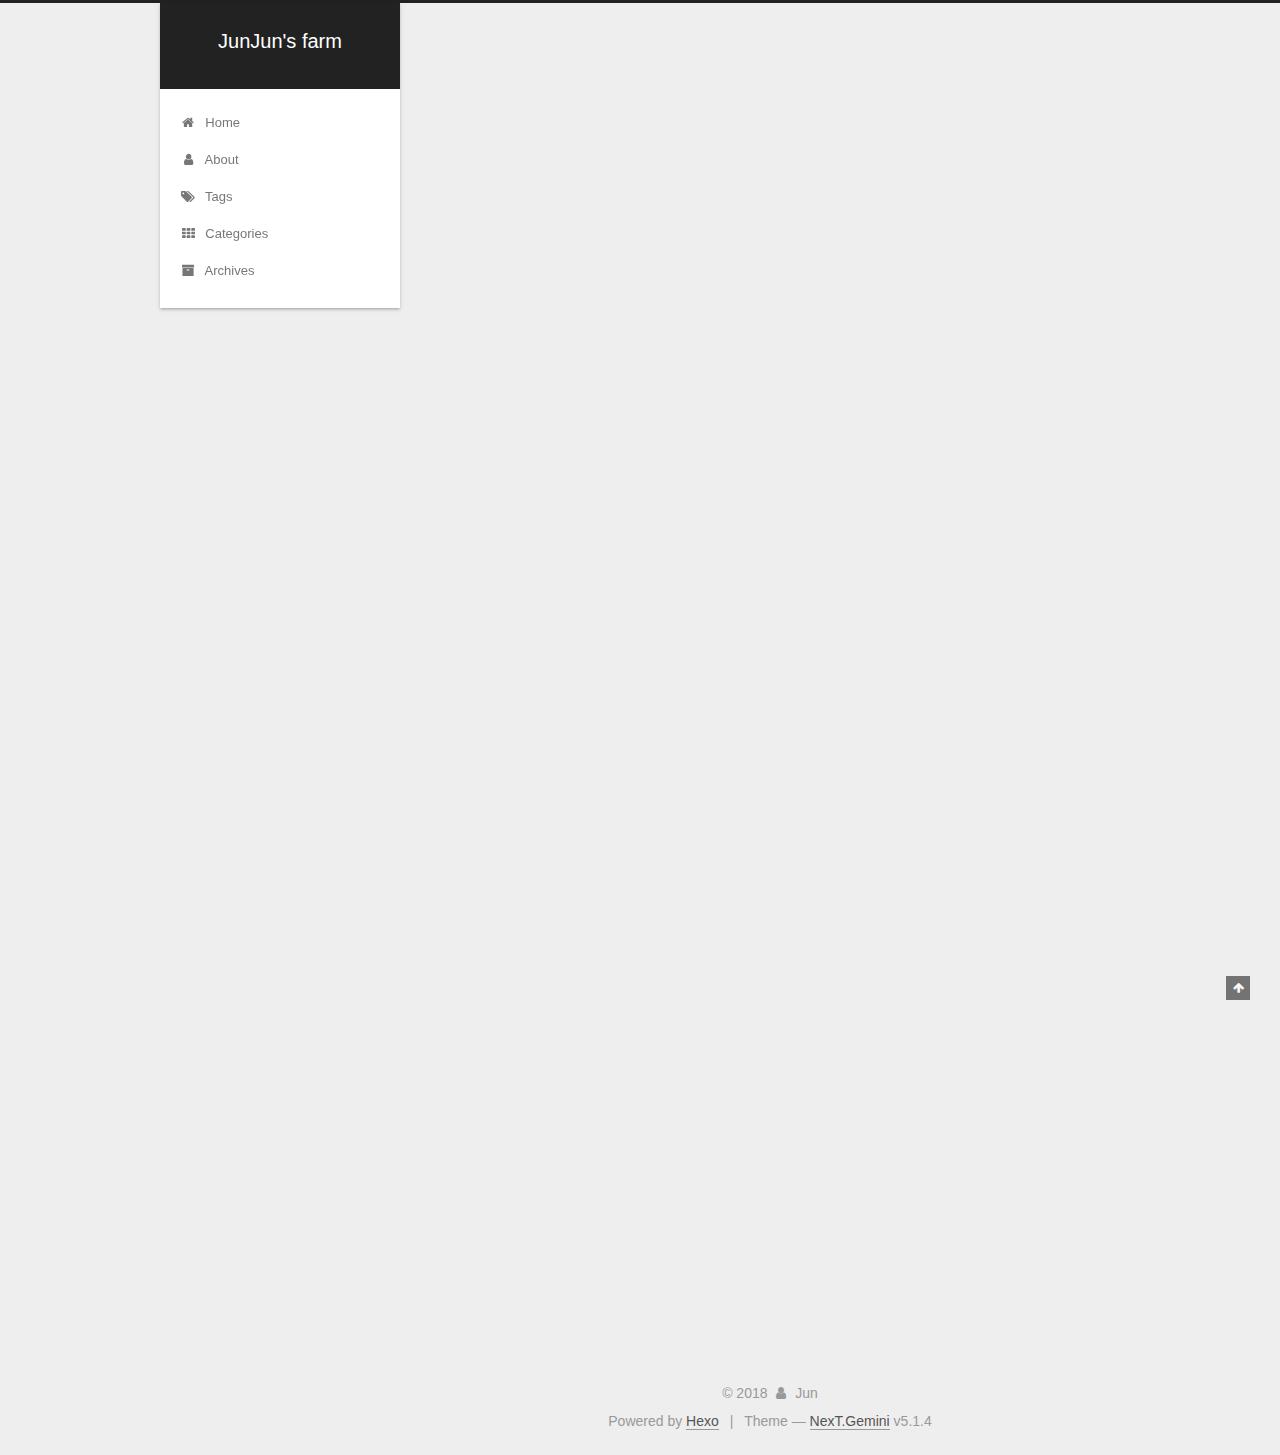
==== commit f175db85: "Site updated: 2018-03-15 22:56:46" ====
--- a/index.html
+++ b/index.html
@@ -1,89 +1,478 @@
 <!DOCTYPE html>
-<html>
+
+
+
+  
+
+
+<html class="theme-next gemini use-motion" lang="en">
 <head>
-  <meta charset="utf-8">
-  
-
-  
-  <title>Hexo</title>
-  <meta name="viewport" content="width=device-width, initial-scale=1, maximum-scale=1">
-  <meta property="og:type" content="website">
-<meta property="og:title" content="Hexo">
+  <meta charset="UTF-8"/>
+<meta http-equiv="X-UA-Compatible" content="IE=edge" />
+<meta name="viewport" content="width=device-width, initial-scale=1, maximum-scale=1"/>
+<meta name="theme-color" content="#222">
+
+
+
+
+
+
+
+
+
+<meta http-equiv="Cache-Control" content="no-transform" />
+<meta http-equiv="Cache-Control" content="no-siteapp" />
+
+
+
+
+
+
+
+
+
+
+
+
+
+
+
+
+  
+  
+  <link href="/lib/fancybox/source/jquery.fancybox.css?v=2.1.5" rel="stylesheet" type="text/css" />
+
+
+
+
+
+
+
+<link href="/lib/font-awesome/css/font-awesome.min.css?v=4.6.2" rel="stylesheet" type="text/css" />
+
+<link href="/css/main.css?v=5.1.4" rel="stylesheet" type="text/css" />
+
+
+  <link rel="apple-touch-icon" sizes="180x180" href="/images/apple-touch-icon-next.png?v=5.1.4">
+
+
+  <link rel="icon" type="image/png" sizes="32x32" href="/images/favicon-32x32-next.png?v=5.1.4">
+
+
+  <link rel="icon" type="image/png" sizes="16x16" href="/images/favicon-16x16-next.png?v=5.1.4">
+
+
+  <link rel="mask-icon" href="/images/logo.svg?v=5.1.4" color="#222">
+
+
+
+
+
+  <meta name="keywords" content="Hexo, NexT" />
+
+
+
+
+
+
+
+
+
+
+<meta property="og:type" content="website">
+<meta property="og:title" content="JunJun&#39;s farm">
 <meta property="og:url" content="http://yoursite.com/index.html">
-<meta property="og:site_name" content="Hexo">
+<meta property="og:site_name" content="JunJun&#39;s farm">
+<meta property="og:locale" content="en">
 <meta name="twitter:card" content="summary">
-<meta name="twitter:title" content="Hexo">
-  
-    <link rel="alternate" href="/atom.xml" title="Hexo" type="application/atom+xml">
-  
-  
-    <link rel="icon" href="/favicon.png">
-  
-  
-    <link href="//fonts.googleapis.com/css?family=Source+Code+Pro" rel="stylesheet" type="text/css">
-  
-  <link rel="stylesheet" href="/css/style.css">
+<meta name="twitter:title" content="JunJun&#39;s farm">
+
+
+
+<script type="text/javascript" id="hexo.configurations">
+  var NexT = window.NexT || {};
+  var CONFIG = {
+    root: '/',
+    scheme: 'Gemini',
+    version: '5.1.4',
+    sidebar: {"position":"left","display":"post","offset":12,"b2t":false,"scrollpercent":false,"onmobile":false},
+    fancybox: true,
+    tabs: true,
+    motion: {"enable":true,"async":false,"transition":{"post_block":"fadeIn","post_header":"slideDownIn","post_body":"slideDownIn","coll_header":"slideLeftIn","sidebar":"slideUpIn"}},
+    duoshuo: {
+      userId: '0',
+      author: 'Author'
+    },
+    algolia: {
+      applicationID: '',
+      apiKey: '',
+      indexName: '',
+      hits: {"per_page":10},
+      labels: {"input_placeholder":"Search for Posts","hits_empty":"We didn't find any results for the search: ${query}","hits_stats":"${hits} results found in ${time} ms"}
+    }
+  };
+</script>
+
+
+
+  <link rel="canonical" href="http://yoursite.com/"/>
+
+
+
+
+
+  <title>JunJun's farm</title>
+  
+
+
+
+
+
+
+
+
 </head>
 
-<body>
-  <div id="container">
-    <div id="wrap">
-      <header id="header">
-  <div id="banner"></div>
-  <div id="header-outer" class="outer">
-    <div id="header-title" class="inner">
-      <h1 id="logo-wrap">
-        <a href="/" id="logo">Hexo</a>
-      </h1>
-      
+<body itemscope itemtype="http://schema.org/WebPage" lang="en">
+
+  
+  
+    
+  
+
+  <div class="container sidebar-position-left 
+  page-home">
+    <div class="headband"></div>
+
+    <header id="header" class="header" itemscope itemtype="http://schema.org/WPHeader">
+      <div class="header-inner"><div class="site-brand-wrapper">
+  <div class="site-meta ">
+    
+
+    <div class="custom-logo-site-title">
+      <a href="/"  class="brand" rel="start">
+        <span class="logo-line-before"><i></i></span>
+        <span class="site-title">JunJun's farm</span>
+        <span class="logo-line-after"><i></i></span>
+      </a>
     </div>
-    <div id="header-inner" class="inner">
-      <nav id="main-nav">
-        <a id="main-nav-toggle" class="nav-icon"></a>
-        
-          <a class="main-nav-link" href="/">Home</a>
-        
-          <a class="main-nav-link" href="/archives">Archives</a>
-        
-      </nav>
-      <nav id="sub-nav">
-        
-          <a id="nav-rss-link" class="nav-icon" href="/atom.xml" title="RSS Feed"></a>
-        
-        <a id="nav-search-btn" class="nav-icon" title="Suche"></a>
-      </nav>
-      <div id="search-form-wrap">
-        <form action="//google.com/search" method="get" accept-charset="UTF-8" class="search-form"><input type="search" name="q" class="search-form-input" placeholder="Search"><button type="submit" class="search-form-submit">&#xF002;</button><input type="hidden" name="sitesearch" value="http://yoursite.com"></form>
-      </div>
+      
+        <p class="site-subtitle"></p>
+      
+  </div>
+
+  <div class="site-nav-toggle">
+    <button>
+      <span class="btn-bar"></span>
+      <span class="btn-bar"></span>
+      <span class="btn-bar"></span>
+    </button>
+  </div>
+</div>
+
+<nav class="site-nav">
+  
+
+  
+    <ul id="menu" class="menu">
+      
+        
+        <li class="menu-item menu-item-home">
+          <a href="/" rel="section">
+            
+              <i class="menu-item-icon fa fa-fw fa-home"></i> <br />
+            
+            Home
+          </a>
+        </li>
+      
+        
+        <li class="menu-item menu-item-about">
+          <a href="/about/" rel="section">
+            
+              <i class="menu-item-icon fa fa-fw fa-user"></i> <br />
+            
+            About
+          </a>
+        </li>
+      
+        
+        <li class="menu-item menu-item-tags">
+          <a href="/tags/" rel="section">
+            
+              <i class="menu-item-icon fa fa-fw fa-tags"></i> <br />
+            
+            Tags
+          </a>
+        </li>
+      
+        
+        <li class="menu-item menu-item-categories">
+          <a href="/categories/" rel="section">
+            
+              <i class="menu-item-icon fa fa-fw fa-th"></i> <br />
+            
+            Categories
+          </a>
+        </li>
+      
+        
+        <li class="menu-item menu-item-archives">
+          <a href="/archives/" rel="section">
+            
+              <i class="menu-item-icon fa fa-fw fa-archive"></i> <br />
+            
+            Archives
+          </a>
+        </li>
+      
+
+      
+    </ul>
+  
+
+  
+</nav>
+
+
+
+ </div>
+    </header>
+
+    <main id="main" class="main">
+      <div class="main-inner">
+        <div class="content-wrap">
+          <div id="content" class="content">
+            
+  <section id="posts" class="posts-expand">
+    
+      
+
+  
+
+  
+  
+  
+
+  <article class="post post-type-normal" itemscope itemtype="http://schema.org/Article">
+  
+  
+  
+  <div class="post-block">
+    <link itemprop="mainEntityOfPage" href="http://yoursite.com/2018/03/15/first/">
+
+    <span hidden itemprop="author" itemscope itemtype="http://schema.org/Person">
+      <meta itemprop="name" content="Jun">
+      <meta itemprop="description" content="">
+      <meta itemprop="image" content="/images/avatar.gif">
+    </span>
+
+    <span hidden itemprop="publisher" itemscope itemtype="http://schema.org/Organization">
+      <meta itemprop="name" content="JunJun's farm">
+    </span>
+
+    
+      <header class="post-header">
+
+        
+        
+          <h1 class="post-title" itemprop="name headline">
+                
+                <a class="post-title-link" href="/2018/03/15/first/" itemprop="url">first</a></h1>
+        
+
+        <div class="post-meta">
+          <span class="post-time">
+            
+              <span class="post-meta-item-icon">
+                <i class="fa fa-calendar-o"></i>
+              </span>
+              
+                <span class="post-meta-item-text">Posted on</span>
+              
+              <time title="Post created" itemprop="dateCreated datePublished" datetime="2018-03-15T22:34:06+01:00">
+                2018-03-15
+              </time>
+            
+
+            
+
+            
+          </span>
+
+          
+            <span class="post-category" >
+            
+              <span class="post-meta-divider">|</span>
+            
+              <span class="post-meta-item-icon">
+                <i class="fa fa-folder-o"></i>
+              </span>
+              
+                <span class="post-meta-item-text">In</span>
+              
+              
+                <span itemprop="about" itemscope itemtype="http://schema.org/Thing">
+                  <a href="/categories/testing/" itemprop="url" rel="index">
+                    <span itemprop="name">testing</span>
+                  </a>
+                </span>
+
+                
+                
+              
+            </span>
+          
+
+          
+            
+          
+
+          
+          
+
+          
+
+          
+
+          
+
+        </div>
+      </header>
+    
+
+    
+    
+    
+    <div class="post-body" itemprop="articleBody">
+
+      
+      
+
+      
+        
+          
+            <h2 id="This-is-a-good-title"><a href="#This-is-a-good-title" class="headerlink" title="This is a good title"></a>This is a good title</h2><p>hahha</p>
+
+          
+        
+      
     </div>
+    
+    
+    
+
+    
+
+    
+
+    
+
+    <footer class="post-footer">
+      
+
+      
+
+      
+
+      
+      
+        <div class="post-eof"></div>
+      
+    </footer>
   </div>
-</header>
-      <div class="outer">
-        <section id="main">
-  
-    <article id="post-hello-world" class="article article-type-post" itemscope itemprop="blogPost">
-  <div class="article-meta">
-    <a href="/2018/03/15/hello-world/" class="article-date">
-  <time datetime="2018-03-15T21:33:36.860Z" itemprop="datePublished">2018-03-15</time>
-</a>
-    
-  </div>
-  <div class="article-inner">
-    
-    
-      <header class="article-header">
-        
-  
-    <h1 itemprop="name">
-      <a class="article-title" href="/2018/03/15/hello-world/">Hello World</a>
-    </h1>
-  
-
+  
+  
+  
+  </article>
+
+
+    
+      
+
+  
+
+  
+  
+  
+
+  <article class="post post-type-normal" itemscope itemtype="http://schema.org/Article">
+  
+  
+  
+  <div class="post-block">
+    <link itemprop="mainEntityOfPage" href="http://yoursite.com/2018/03/15/hello-world/">
+
+    <span hidden itemprop="author" itemscope itemtype="http://schema.org/Person">
+      <meta itemprop="name" content="Jun">
+      <meta itemprop="description" content="">
+      <meta itemprop="image" content="/images/avatar.gif">
+    </span>
+
+    <span hidden itemprop="publisher" itemscope itemtype="http://schema.org/Organization">
+      <meta itemprop="name" content="JunJun's farm">
+    </span>
+
+    
+      <header class="post-header">
+
+        
+        
+          <h1 class="post-title" itemprop="name headline">
+                
+                <a class="post-title-link" href="/2018/03/15/hello-world/" itemprop="url">Hello World</a></h1>
+        
+
+        <div class="post-meta">
+          <span class="post-time">
+            
+              <span class="post-meta-item-icon">
+                <i class="fa fa-calendar-o"></i>
+              </span>
+              
+                <span class="post-meta-item-text">Posted on</span>
+              
+              <time title="Post created" itemprop="dateCreated datePublished" datetime="2018-03-15T22:33:36+01:00">
+                2018-03-15
+              </time>
+            
+
+            
+
+            
+          </span>
+
+          
+
+          
+            
+          
+
+          
+          
+
+          
+
+          
+
+          
+
+        </div>
       </header>
     
-    <div class="article-entry" itemprop="articleBody">
-      
-        <p>Welcome to <a href="https://hexo.io/" target="_blank" rel="noopener">Hexo</a>! This is your very first post. Check <a href="https://hexo.io/docs/" target="_blank" rel="noopener">documentation</a> for more info. If you get any problems when using Hexo, you can find the answer in <a href="https://hexo.io/docs/troubleshooting.html" target="_blank" rel="noopener">troubleshooting</a> or you can ask me on <a href="https://github.com/hexojs/hexo/issues" target="_blank" rel="noopener">GitHub</a>.</p>
+
+    
+    
+    
+    <div class="post-body" itemprop="articleBody">
+
+      
+      
+
+      
+        
+          
+            <p>Welcome to <a href="https://hexo.io/" target="_blank" rel="noopener">Hexo</a>! This is your very first post. Check <a href="https://hexo.io/docs/" target="_blank" rel="noopener">documentation</a> for more info. If you get any problems when using Hexo, you can find the answer in <a href="https://hexo.io/docs/troubleshooting.html" target="_blank" rel="noopener">troubleshooting</a> or you can ask me on <a href="https://github.com/hexojs/hexo/issues" target="_blank" rel="noopener">GitHub</a>.</p>
 <h2 id="Quick-Start"><a href="#Quick-Start" class="headerlink" title="Quick Start"></a>Quick Start</h2><h3 id="Create-a-new-post"><a href="#Create-a-new-post" class="headerlink" title="Create a new post"></a>Create a new post</h3><figure class="highlight bash"><table><tr><td class="gutter"><pre><span class="line">1</span><br></pre></td><td class="code"><pre><span class="line">$ hexo new <span class="string">"My New Post"</span></span><br></pre></td></tr></table></figure>
 <p>More info: <a href="https://hexo.io/docs/writing.html" target="_blank" rel="noopener">Writing</a></p>
 <h3 id="Run-server"><a href="#Run-server" class="headerlink" title="Run server"></a>Run server</h3><figure class="highlight bash"><table><tr><td class="gutter"><pre><span class="line">1</span><br></pre></td><td class="code"><pre><span class="line">$ hexo server</span><br></pre></td></tr></table></figure>
@@ -93,91 +482,332 @@
 <h3 id="Deploy-to-remote-sites"><a href="#Deploy-to-remote-sites" class="headerlink" title="Deploy to remote sites"></a>Deploy to remote sites</h3><figure class="highlight bash"><table><tr><td class="gutter"><pre><span class="line">1</span><br></pre></td><td class="code"><pre><span class="line">$ hexo deploy</span><br></pre></td></tr></table></figure>
 <p>More info: <a href="https://hexo.io/docs/deployment.html" target="_blank" rel="noopener">Deployment</a></p>
 
+          
+        
       
     </div>
-    <footer class="article-footer">
-      <a data-url="http://yoursite.com/2018/03/15/hello-world/" data-id="cjet17iab0000dyamsu725e3o" class="article-share-link">Teilen</a>
-      
+    
+    
+    
+
+    
+
+    
+
+    
+
+    <footer class="post-footer">
+      
+
+      
+
+      
+
+      
+      
+        <div class="post-eof"></div>
       
     </footer>
   </div>
   
-</article>
-
-
-  
-
-
-</section>
-        
-          <aside id="sidebar">
-  
-    
-
-  
-    
-
-  
-    
-  
-    
-  <div class="widget-wrap">
-    <h3 class="widget-title">Archiv</h3>
-    <div class="widget">
-      <ul class="archive-list"><li class="archive-list-item"><a class="archive-list-link" href="/archives/2018/03/">March 2018</a></li></ul>
+  
+  
+  </article>
+
+
+    
+  </section>
+
+  
+
+
+          </div>
+          
+
+
+          
+
+        </div>
+        
+          
+  
+  <div class="sidebar-toggle">
+    <div class="sidebar-toggle-line-wrap">
+      <span class="sidebar-toggle-line sidebar-toggle-line-first"></span>
+      <span class="sidebar-toggle-line sidebar-toggle-line-middle"></span>
+      <span class="sidebar-toggle-line sidebar-toggle-line-last"></span>
     </div>
   </div>
 
-
-  
-    
-  <div class="widget-wrap">
-    <h3 class="widget-title">letzter Beitrag</h3>
-    <div class="widget">
-      <ul>
-        
-          <li>
-            <a href="/2018/03/15/hello-world/">Hello World</a>
-          </li>
-        
-      </ul>
+  <aside id="sidebar" class="sidebar">
+    
+    <div class="sidebar-inner">
+
+      
+
+      
+
+      <section class="site-overview-wrap sidebar-panel sidebar-panel-active">
+        <div class="site-overview">
+          <div class="site-author motion-element" itemprop="author" itemscope itemtype="http://schema.org/Person">
+            
+              <p class="site-author-name" itemprop="name">Jun</p>
+              <p class="site-description motion-element" itemprop="description"></p>
+          </div>
+
+          <nav class="site-state motion-element">
+
+            
+              <div class="site-state-item site-state-posts">
+              
+                <a href="/archives/">
+              
+                  <span class="site-state-item-count">2</span>
+                  <span class="site-state-item-name">posts</span>
+                </a>
+              </div>
+            
+
+            
+              
+              
+              <div class="site-state-item site-state-categories">
+                <a href="/categories/index.html">
+                  <span class="site-state-item-count">1</span>
+                  <span class="site-state-item-name">categories</span>
+                </a>
+              </div>
+            
+
+            
+              
+              
+              <div class="site-state-item site-state-tags">
+                <a href="/tags/index.html">
+                  <span class="site-state-item-count">2</span>
+                  <span class="site-state-item-name">tags</span>
+                </a>
+              </div>
+            
+
+          </nav>
+
+          
+
+          
+
+          
+          
+
+          
+          
+
+          
+
+        </div>
+      </section>
+
+      
+
+      
+
     </div>
+  </aside>
+
+
+        
+      </div>
+    </main>
+
+    <footer id="footer" class="footer">
+      <div class="footer-inner">
+        <div class="copyright">&copy; <span itemprop="copyrightYear">2018</span>
+  <span class="with-love">
+    <i class="fa fa-user"></i>
+  </span>
+  <span class="author" itemprop="copyrightHolder">Jun</span>
+
+  
+</div>
+
+
+  <div class="powered-by">Powered by <a class="theme-link" target="_blank" href="https://hexo.io">Hexo</a></div>
+
+
+
+  <span class="post-meta-divider">|</span>
+
+
+
+  <div class="theme-info">Theme &mdash; <a class="theme-link" target="_blank" href="https://github.com/iissnan/hexo-theme-next">NexT.Gemini</a> v5.1.4</div>
+
+
+
+
+        
+
+
+
+
+
+
+
+        
+      </div>
+    </footer>
+
+    
+      <div class="back-to-top">
+        <i class="fa fa-arrow-up"></i>
+        
+      </div>
+    
+
+    
+
   </div>
 
   
-</aside>
-        
-      </div>
-      <footer id="footer">
-  
-  <div class="outer">
-    <div id="footer-info" class="inner">
-      &copy; 2018 John Doe<br>
-      Powered by <a href="http://hexo.io/" target="_blank">Hexo</a>
-    </div>
-  </div>
-</footer>
-    </div>
-    <nav id="mobile-nav">
-  
-    <a href="/" class="mobile-nav-link">Home</a>
-  
-    <a href="/archives" class="mobile-nav-link">Archives</a>
-  
-</nav>
-    
-
-<script src="//ajax.googleapis.com/ajax/libs/jquery/2.0.3/jquery.min.js"></script>
-
-
-  <link rel="stylesheet" href="/fancybox/jquery.fancybox.css">
-  <script src="/fancybox/jquery.fancybox.pack.js"></script>
-
-
-<script src="/js/script.js"></script>
-
-
-
-  </div>
+
+<script type="text/javascript">
+  if (Object.prototype.toString.call(window.Promise) !== '[object Function]') {
+    window.Promise = null;
+  }
+</script>
+
+
+
+
+
+
+
+
+
+  
+
+
+
+
+
+
+
+
+
+
+
+
+  
+  
+    <script type="text/javascript" src="/lib/jquery/index.js?v=2.1.3"></script>
+  
+
+  
+  
+    <script type="text/javascript" src="/lib/fastclick/lib/fastclick.min.js?v=1.0.6"></script>
+  
+
+  
+  
+    <script type="text/javascript" src="/lib/jquery_lazyload/jquery.lazyload.js?v=1.9.7"></script>
+  
+
+  
+  
+    <script type="text/javascript" src="/lib/velocity/velocity.min.js?v=1.2.1"></script>
+  
+
+  
+  
+    <script type="text/javascript" src="/lib/velocity/velocity.ui.min.js?v=1.2.1"></script>
+  
+
+  
+  
+    <script type="text/javascript" src="/lib/fancybox/source/jquery.fancybox.pack.js?v=2.1.5"></script>
+  
+
+
+  
+
+
+  <script type="text/javascript" src="/js/src/utils.js?v=5.1.4"></script>
+
+  <script type="text/javascript" src="/js/src/motion.js?v=5.1.4"></script>
+
+
+
+  
+  
+
+
+  <script type="text/javascript" src="/js/src/affix.js?v=5.1.4"></script>
+
+  <script type="text/javascript" src="/js/src/schemes/pisces.js?v=5.1.4"></script>
+
+
+
+  
+
+  
+
+
+  <script type="text/javascript" src="/js/src/bootstrap.js?v=5.1.4"></script>
+
+
+
+  
+
+
+  
+
+
+
+
+	
+
+
+
+
+
+  
+
+
+
+
+
+  
+
+
+
+
+
+
+
+
+
+
+
+
+  
+
+
+
+
+
+  
+
+  
+
+  
+
+  
+  
+
+  
+
+  
+
+  
+
 </body>
-</html>+</html>
--- a/css/main.css
+++ b/css/main.css
@@ -0,0 +1,3123 @@
+/* normalize.css v3.0.2 | MIT License | git.io/normalize */
+html {
+  font-family: sans-serif; /* 1 */
+  -ms-text-size-adjust: 100%; /* 2 */
+  -webkit-text-size-adjust: 100%; /* 2 */
+}
+body {
+  margin: 0;
+}
+article,
+aside,
+details,
+figcaption,
+figure,
+footer,
+header,
+hgroup,
+main,
+menu,
+nav,
+section,
+summary {
+  display: block;
+}
+audio,
+canvas,
+progress,
+video {
+  display: inline-block; /* 1 */
+  vertical-align: baseline; /* 2 */
+}
+audio:not([controls]) {
+  display: none;
+  height: 0;
+}
+[hidden],
+template {
+  display: none;
+}
+a {
+  background-color: transparent;
+}
+a:active,
+a:hover {
+  outline: 0;
+}
+abbr[title] {
+  border-bottom: 1px dotted;
+}
+b,
+strong {
+  font-weight: bold;
+}
+dfn {
+  font-style: italic;
+}
+h1 {
+  font-size: 2em;
+  margin: 0.67em 0;
+}
+mark {
+  background: #ff0;
+  color: #000;
+}
+small {
+  font-size: 80%;
+}
+sub,
+sup {
+  font-size: 75%;
+  line-height: 0;
+  position: relative;
+  vertical-align: baseline;
+}
+sup {
+  top: -0.5em;
+}
+sub {
+  bottom: -0.25em;
+}
+img {
+  border: 0;
+}
+svg:not(:root) {
+  overflow: hidden;
+}
+figure {
+  margin: 1em 40px;
+}
+hr {
+  -moz-box-sizing: content-box;
+  box-sizing: content-box;
+  height: 0;
+}
+pre {
+  overflow: auto;
+}
+code,
+kbd,
+pre,
+samp {
+  font-family: monospace, monospace;
+  font-size: 1em;
+}
+button,
+input,
+optgroup,
+select,
+textarea {
+  color: inherit; /* 1 */
+  font: inherit; /* 2 */
+  margin: 0; /* 3 */
+}
+button {
+  overflow: visible;
+}
+button,
+select {
+  text-transform: none;
+}
+button,
+html input[type="button"],
+input[type="reset"],
+input[type="submit"] {
+  -webkit-appearance: button; /* 2 */
+  cursor: pointer; /* 3 */
+}
+button[disabled],
+html input[disabled] {
+  cursor: default;
+}
+button::-moz-focus-inner,
+input::-moz-focus-inner {
+  border: 0;
+  padding: 0;
+}
+input {
+  line-height: normal;
+}
+input[type="checkbox"],
+input[type="radio"] {
+  box-sizing: border-box; /* 1 */
+  padding: 0; /* 2 */
+}
+input[type="number"]::-webkit-inner-spin-button,
+input[type="number"]::-webkit-outer-spin-button {
+  height: auto;
+}
+input[type="search"] {
+  -webkit-appearance: textfield; /* 1 */
+  -moz-box-sizing: content-box;
+  -webkit-box-sizing: content-box; /* 2 */
+  box-sizing: content-box;
+}
+input[type="search"]::-webkit-search-cancel-button,
+input[type="search"]::-webkit-search-decoration {
+  -webkit-appearance: none;
+}
+fieldset {
+  border: 1px solid #c0c0c0;
+  margin: 0 2px;
+  padding: 0.35em 0.625em 0.75em;
+}
+legend {
+  border: 0; /* 1 */
+  padding: 0; /* 2 */
+}
+textarea {
+  overflow: auto;
+}
+optgroup {
+  font-weight: bold;
+}
+table {
+  border-collapse: collapse;
+  border-spacing: 0;
+}
+td,
+th {
+  padding: 0;
+}
+::selection {
+  background: #262a30;
+  color: #fff;
+}
+body {
+  position: relative;
+  font-family: 'Lato', "PingFang SC", "Microsoft YaHei", sans-serif;
+  font-size: 14px;
+  line-height: 2;
+  color: #555;
+  background: #eee;
+}
+@media (max-width: 767px) {
+  body {
+    padding-right: 0 !important;
+  }
+}
+@media (min-width: 768px) and (max-width: 991px) {
+  body {
+    padding-right: 0 !important;
+  }
+}
+@media (min-width: 1600px) {
+  body {
+    font-size: 16px;
+  }
+}
+h1,
+h2,
+h3,
+h4,
+h5,
+h6 {
+  margin: 0;
+  padding: 0;
+  font-weight: bold;
+  line-height: 1.5;
+  font-family: 'Lato', "PingFang SC", "Microsoft YaHei", sans-serif;
+}
+h2,
+h3,
+h4,
+h5,
+h6 {
+  margin: 20px 0 15px;
+}
+h1 {
+  font-size: 22px;
+}
+@media (max-width: 767px) {
+  h1 {
+    font-size: 18px;
+  }
+}
+h2 {
+  font-size: 20px;
+}
+@media (max-width: 767px) {
+  h2 {
+    font-size: 16px;
+  }
+}
+h3 {
+  font-size: 18px;
+}
+@media (max-width: 767px) {
+  h3 {
+    font-size: 14px;
+  }
+}
+h4 {
+  font-size: 16px;
+}
+@media (max-width: 767px) {
+  h4 {
+    font-size: 12px;
+  }
+}
+h5 {
+  font-size: 14px;
+}
+@media (max-width: 767px) {
+  h5 {
+    font-size: 10px;
+  }
+}
+h6 {
+  font-size: 12px;
+}
+@media (max-width: 767px) {
+  h6 {
+    font-size: 8px;
+  }
+}
+p {
+  margin: 0 0 20px 0;
+}
+a {
+  color: #555;
+  text-decoration: none;
+  outline: none;
+  border-bottom: 1px solid #999;
+  word-wrap: break-word;
+}
+a:hover {
+  color: #222;
+  border-bottom-color: #222;
+}
+blockquote {
+  margin: 0;
+  padding: 0;
+}
+img {
+  display: block;
+  margin: auto;
+  max-width: 100%;
+  height: auto;
+}
+hr {
+  margin: 40px 0;
+  height: 3px;
+  border: none;
+  background-color: #ddd;
+  background-image: repeating-linear-gradient(-45deg, #fff, #fff 4px, transparent 4px, transparent 8px);
+}
+blockquote {
+  padding: 0 15px;
+  color: #666;
+  border-left: 4px solid #ddd;
+}
+blockquote cite::before {
+  content: "-";
+  padding: 0 5px;
+}
+dt {
+  font-weight: 700;
+}
+dd {
+  margin: 0;
+  padding: 0;
+}
+kbd {
+  border: 1px solid #ccc;
+  border-radius: 0.2em;
+  box-shadow: 0.1em 0.1em 0.2em rgba(0,0,0,0.1);
+  background-color: #f9f9f9;
+  font-family: inherit;
+  background-image: -webkit-linear-gradient(top, #eee, #fff, #eee);
+  padding: 0.1em 0.3em;
+  white-space: nowrap;
+}
+.text-left {
+  text-align: left;
+}
+.text-center {
+  text-align: center;
+}
+.text-right {
+  text-align: right;
+}
+.text-justify {
+  text-align: justify;
+}
+.text-nowrap {
+  white-space: nowrap;
+}
+.text-lowercase {
+  text-transform: lowercase;
+}
+.text-uppercase {
+  text-transform: uppercase;
+}
+.text-capitalize {
+  text-transform: capitalize;
+}
+.center-block {
+  display: block;
+  margin-left: auto;
+  margin-right: auto;
+}
+.clearfix:before,
+.clearfix:after {
+  content: " ";
+  display: table;
+}
+.clearfix:after {
+  clear: both;
+}
+.pullquote {
+  width: 45%;
+}
+.pullquote.left {
+  float: left;
+  margin-left: 5px;
+  margin-right: 10px;
+}
+.pullquote.right {
+  float: right;
+  margin-left: 10px;
+  margin-right: 5px;
+}
+.affix.affix.affix {
+  position: fixed;
+}
+.translation {
+  margin-top: -20px;
+  font-size: 14px;
+  color: #999;
+}
+.scrollbar-measure {
+  width: 100px;
+  height: 100px;
+  overflow: scroll;
+  position: absolute;
+  top: -9999px;
+}
+.use-motion .motion-element {
+  opacity: 0;
+}
+table {
+  margin: 20px 0;
+  width: 100%;
+  border-collapse: collapse;
+  border-spacing: 0;
+  border: 1px solid #ddd;
+  font-size: 14px;
+  table-layout: fixed;
+  word-wrap: break-all;
+}
+table>tbody>tr:nth-of-type(odd) {
+  background-color: #f9f9f9;
+}
+table>tbody>tr:hover {
+  background-color: #f5f5f5;
+}
+caption,
+th,
+td {
+  padding: 8px;
+  text-align: left;
+  vertical-align: middle;
+  font-weight: normal;
+}
+th,
+td {
+  border-bottom: 3px solid #ddd;
+  border-right: 1px solid #eee;
+}
+th {
+  padding-bottom: 10px;
+  font-weight: 700;
+}
+td {
+  border-bottom-width: 1px;
+}
+html,
+body {
+  height: 100%;
+}
+.container {
+  position: relative;
+  min-height: 100%;
+}
+.header-inner {
+  margin: 0 auto;
+  padding: 100px 0 70px;
+  width: calc(100% - 252px);
+}
+@media (min-width: 1600px) {
+  .container .header-inner {
+    width: 900px;
+  }
+}
+.main {
+  padding-bottom: 150px;
+}
+.main-inner {
+  margin: 0 auto;
+  width: calc(100% - 252px);
+}
+@media (min-width: 1600px) {
+  .container .main-inner {
+    width: 900px;
+  }
+}
+.footer {
+  position: absolute;
+  left: 0;
+  bottom: 0;
+  width: 100%;
+  min-height: 50px;
+}
+.footer-inner {
+  box-sizing: border-box;
+  margin: 20px auto;
+  width: calc(100% - 252px);
+}
+@media (min-width: 1600px) {
+  .container .footer-inner {
+    width: 900px;
+  }
+}
+pre,
+.highlight {
+  overflow: auto;
+  margin: 20px 0;
+  padding: 0;
+  font-size: 13px;
+  color: #4d4d4c;
+  background: #f7f7f7;
+  line-height: 1.6;
+}
+pre,
+code {
+  font-family: consolas, Menlo, "PingFang SC", "Microsoft YaHei", monospace;
+}
+code {
+  padding: 2px 4px;
+  word-wrap: break-word;
+  color: #555;
+  background: #eee;
+  border-radius: 3px;
+  font-size: 13px;
+}
+pre {
+  padding: 10px;
+}
+pre code {
+  padding: 0;
+  color: #4d4d4c;
+  background: none;
+  text-shadow: none;
+}
+.highlight {
+  border-radius: 1px;
+}
+.highlight pre {
+  border: none;
+  margin: 0;
+  padding: 10px 0;
+}
+.highlight table {
+  margin: 0;
+  width: auto;
+  border: none;
+}
+.highlight td {
+  border: none;
+  padding: 0;
+}
+.highlight figcaption {
+  font-size: 1em;
+  color: #4d4d4c;
+  line-height: 1em;
+  margin-bottom: 1em;
+}
+.highlight figcaption:before,
+.highlight figcaption:after {
+  content: " ";
+  display: table;
+}
+.highlight figcaption:after {
+  clear: both;
+}
+.highlight figcaption a {
+  float: right;
+  color: #4d4d4c;
+}
+.highlight figcaption a:hover {
+  border-bottom-color: #4d4d4c;
+}
+.highlight .gutter pre {
+  padding-left: 10px;
+  padding-right: 10px;
+  color: #869194;
+  text-align: right;
+  background-color: #eff2f3;
+}
+.highlight .code pre {
+  width: 100%;
+  padding-left: 10px;
+  padding-right: 10px;
+  background-color: #f7f7f7;
+}
+.highlight .line {
+  height: 20px;
+}
+.gutter {
+  -webkit-user-select: none;
+  -moz-user-select: none;
+  -ms-user-select: none;
+  user-select: none;
+}
+.gist table {
+  width: auto;
+}
+.gist table td {
+  border: none;
+}
+pre .deletion {
+  background: #fdd;
+}
+pre .addition {
+  background: #dfd;
+}
+pre .meta {
+  color: #8959a8;
+}
+pre .comment {
+  color: #8e908c;
+}
+pre .variable,
+pre .attribute,
+pre .tag,
+pre .regexp,
+pre .ruby .constant,
+pre .xml .tag .title,
+pre .xml .pi,
+pre .xml .doctype,
+pre .html .doctype,
+pre .css .id,
+pre .css .class,
+pre .css .pseudo {
+  color: #c82829;
+}
+pre .number,
+pre .preprocessor,
+pre .built_in,
+pre .literal,
+pre .params,
+pre .constant,
+pre .command {
+  color: #f5871f;
+}
+pre .ruby .class .title,
+pre .css .rules .attribute,
+pre .string,
+pre .value,
+pre .inheritance,
+pre .header,
+pre .ruby .symbol,
+pre .xml .cdata,
+pre .special,
+pre .number,
+pre .formula {
+  color: #718c00;
+}
+pre .title,
+pre .css .hexcolor {
+  color: #3e999f;
+}
+pre .function,
+pre .python .decorator,
+pre .python .title,
+pre .ruby .function .title,
+pre .ruby .title .keyword,
+pre .perl .sub,
+pre .javascript .title,
+pre .coffeescript .title {
+  color: #4271ae;
+}
+pre .keyword,
+pre .javascript .function {
+  color: #8959a8;
+}
+.full-image.full-image.full-image.full-image {
+  border: none;
+  max-width: 100%;
+  width: auto;
+  margin: 20px auto 25px;
+}
+@media (min-width: 992px) {
+  .full-image.full-image.full-image.full-image {
+    max-width: none;
+    width: 118%;
+    margin: 0 -9%;
+  }
+}
+.blockquote-center,
+.page-home .post-type-quote blockquote,
+.page-post-detail .post-type-quote blockquote {
+  position: relative;
+  margin: 40px 0;
+  padding: 0;
+  border-left: none;
+  text-align: center;
+}
+.blockquote-center::before,
+.page-home .post-type-quote blockquote::before,
+.page-post-detail .post-type-quote blockquote::before,
+.blockquote-center::after,
+.page-home .post-type-quote blockquote::after,
+.page-post-detail .post-type-quote blockquote::after {
+  position: absolute;
+  content: ' ';
+  display: block;
+  width: 100%;
+  height: 24px;
+  opacity: 0.2;
+  background-repeat: no-repeat;
+  background-position: 0 -6px;
+  background-size: 22px 22px;
+}
+.blockquote-center::before,
+.page-home .post-type-quote blockquote::before,
+.page-post-detail .post-type-quote blockquote::before {
+  top: -20px;
+  background-image: url("../images/quote-l.svg");
+  border-top: 1px solid #ccc;
+}
+.blockquote-center::after,
+.page-home .post-type-quote blockquote::after,
+.page-post-detail .post-type-quote blockquote::after {
+  bottom: -20px;
+  background-image: url("../images/quote-r.svg");
+  border-bottom: 1px solid #ccc;
+  background-position: 100% 8px;
+}
+.blockquote-center p,
+.page-home .post-type-quote blockquote p,
+.page-post-detail .post-type-quote blockquote p,
+.blockquote-center div,
+.page-home .post-type-quote blockquote div,
+.page-post-detail .post-type-quote blockquote div {
+  text-align: center;
+}
+.post .post-body .group-picture img {
+  box-sizing: border-box;
+  padding: 0 3px;
+  border: none;
+}
+.post .group-picture-row {
+  overflow: hidden;
+  margin-top: 6px;
+}
+.post .group-picture-row:first-child {
+  margin-top: 0;
+}
+.post .group-picture-column {
+  float: left;
+}
+.page-post-detail .post-body .group-picture-column {
+  float: none;
+  margin-top: 10px;
+  width: auto !important;
+}
+.page-post-detail .post-body .group-picture-column img {
+  margin: 0 auto;
+}
+.page-archive .group-picture-container {
+  overflow: hidden;
+}
+.page-archive .group-picture-row {
+  float: left;
+}
+.page-archive .group-picture-row:first-child {
+  margin-top: 6px;
+}
+.page-archive .group-picture-column {
+  max-width: 150px;
+  max-height: 150px;
+}
+.post-body .note {
+  position: relative;
+  padding: 15px;
+  margin-bottom: 20px;
+  border: 1px solid #eee;
+  border-left-width: 5px;
+  border-radius: 3px;
+}
+.post-body .note h2,
+.post-body .note h3,
+.post-body .note h4,
+.post-body .note h5,
+.post-body .note h6 {
+  margin-top: 0;
+  margin-bottom: 0;
+  border-bottom: initial;
+  padding-top: 0 !important;
+}
+.post-body .note p:first-child,
+.post-body .note ul:first-child,
+.post-body .note ol:first-child,
+.post-body .note table:first-child,
+.post-body .note pre:first-child,
+.post-body .note blockquote:first-child {
+  margin-top: 0;
+}
+.post-body .note p:last-child,
+.post-body .note ul:last-child,
+.post-body .note ol:last-child,
+.post-body .note table:last-child,
+.post-body .note pre:last-child,
+.post-body .note blockquote:last-child {
+  margin-bottom: 0;
+}
+.post-body .note.default {
+  border-left-color: #777;
+}
+.post-body .note.default h2,
+.post-body .note.default h3,
+.post-body .note.default h4,
+.post-body .note.default h5,
+.post-body .note.default h6 {
+  color: #777;
+}
+.post-body .note.primary {
+  border-left-color: #6f42c1;
+}
+.post-body .note.primary h2,
+.post-body .note.primary h3,
+.post-body .note.primary h4,
+.post-body .note.primary h5,
+.post-body .note.primary h6 {
+  color: #6f42c1;
+}
+.post-body .note.info {
+  border-left-color: #428bca;
+}
+.post-body .note.info h2,
+.post-body .note.info h3,
+.post-body .note.info h4,
+.post-body .note.info h5,
+.post-body .note.info h6 {
+  color: #428bca;
+}
+.post-body .note.success {
+  border-left-color: #5cb85c;
+}
+.post-body .note.success h2,
+.post-body .note.success h3,
+.post-body .note.success h4,
+.post-body .note.success h5,
+.post-body .note.success h6 {
+  color: #5cb85c;
+}
+.post-body .note.warning {
+  border-left-color: #f0ad4e;
+}
+.post-body .note.warning h2,
+.post-body .note.warning h3,
+.post-body .note.warning h4,
+.post-body .note.warning h5,
+.post-body .note.warning h6 {
+  color: #f0ad4e;
+}
+.post-body .note.danger {
+  border-left-color: #d9534f;
+}
+.post-body .note.danger h2,
+.post-body .note.danger h3,
+.post-body .note.danger h4,
+.post-body .note.danger h5,
+.post-body .note.danger h6 {
+  color: #d9534f;
+}
+.post-body .label {
+  display: inline;
+  padding: 0 2px;
+  white-space: nowrap;
+}
+.post-body .label.default {
+  background-color: #f0f0f0;
+}
+.post-body .label.primary {
+  background-color: #efe6f7;
+}
+.post-body .label.info {
+  background-color: #e5f2f8;
+}
+.post-body .label.success {
+  background-color: #e7f4e9;
+}
+.post-body .label.warning {
+  background-color: #fcf6e1;
+}
+.post-body .label.danger {
+  background-color: #fae8eb;
+}
+.post-body .tabs {
+  position: relative;
+  display: block;
+  margin-bottom: 20px;
+  padding-top: 10px;
+}
+.post-body .tabs ul.nav-tabs {
+  margin: 0;
+  padding: 0;
+  display: flex;
+  margin-bottom: -1px;
+}
+@media (max-width: 413px) {
+  .post-body .tabs ul.nav-tabs {
+    display: block;
+    margin-bottom: 5px;
+  }
+}
+.post-body .tabs ul.nav-tabs li.tab {
+  list-style-type: none !important;
+  margin: 0 0.25em 0 0;
+  border-top: 3px solid transparent;
+  border-left: 1px solid transparent;
+  border-right: 1px solid transparent;
+}
+@media (max-width: 413px) {
+  .post-body .tabs ul.nav-tabs li.tab {
+    margin: initial;
+    border-top: 1px solid transparent;
+    border-left: 3px solid transparent;
+    border-right: 1px solid transparent;
+    border-bottom: 1px solid transparent;
+  }
+}
+.post-body .tabs ul.nav-tabs li.tab a {
+  outline: 0;
+  border-bottom: initial;
+  display: block;
+  line-height: 1.8em;
+  padding: 0.25em 0.75em;
+  transition-duration: 0.2s;
+  transition-timing-function: ease-out;
+  transition-delay: 0s;
+}
+.post-body .tabs ul.nav-tabs li.tab a i {
+  width: 1.285714285714286em;
+}
+.post-body .tabs ul.nav-tabs li.tab.active {
+  border-top: 3px solid #fc6423;
+  border-left: 1px solid #ddd;
+  border-right: 1px solid #ddd;
+  background-color: #fff;
+}
+@media (max-width: 413px) {
+  .post-body .tabs ul.nav-tabs li.tab.active {
+    border-top: 1px solid #ddd;
+    border-left: 3px solid #fc6423;
+    border-right: 1px solid #ddd;
+    border-bottom: 1px solid #ddd;
+  }
+}
+.post-body .tabs ul.nav-tabs li.tab.active a {
+  cursor: default;
+  color: #555;
+}
+.post-body .tabs .tab-content {
+  background-color: #fff;
+}
+.post-body .tabs .tab-content .tab-pane {
+  border: 1px solid #ddd;
+  padding: 20px 20px 0 20px;
+}
+.post-body .tabs .tab-content .tab-pane:not(.active) {
+  display: none !important;
+}
+.post-body .tabs .tab-content .tab-pane.active {
+  display: block !important;
+}
+.btn {
+  display: inline-block;
+  padding: 0 20px;
+  font-size: 14px;
+  color: #555;
+  background: #fff;
+  border: 2px solid #555;
+  text-decoration: none;
+  border-radius: 2px;
+  transition-property: background-color;
+  transition-duration: 0.2s;
+  transition-timing-function: ease-in-out;
+  transition-delay: 0s;
+  line-height: 2;
+}
+.btn:hover {
+  border-color: #222;
+  color: #fff;
+  background: #222;
+}
+.btn +.btn {
+  margin: 0 0 8px 8px;
+}
+.btn .fa-fw {
+  width: 1.285714285714286em;
+  text-align: left;
+}
+.btn-bar {
+  display: block;
+  width: 22px;
+  height: 2px;
+  background: #555;
+  border-radius: 1px;
+}
+.btn-bar+.btn-bar {
+  margin-top: 4px;
+}
+.pagination {
+  margin: 120px 0 40px;
+  text-align: center;
+  border-top: 1px solid #eee;
+}
+.page-number-basic,
+.pagination .prev,
+.pagination .next,
+.pagination .page-number,
+.pagination .space {
+  display: inline-block;
+  position: relative;
+  top: -1px;
+  margin: 0 10px;
+  padding: 0 11px;
+}
+@media (max-width: 767px) {
+  .page-number-basic,
+  .pagination .prev,
+  .pagination .next,
+  .pagination .page-number,
+  .pagination .space {
+    margin: 0 5px;
+  }
+}
+.pagination .prev,
+.pagination .next,
+.pagination .page-number {
+  border-bottom: 0;
+  border-top: 1px solid #eee;
+  transition-property: border-color;
+  transition-duration: 0.2s;
+  transition-timing-function: ease-in-out;
+  transition-delay: 0s;
+}
+.pagination .prev:hover,
+.pagination .next:hover,
+.pagination .page-number:hover {
+  border-top-color: #222;
+}
+.pagination .space {
+  padding: 0;
+  margin: 0;
+}
+.pagination .prev {
+  margin-left: 0;
+}
+.pagination .next {
+  margin-right: 0;
+}
+.pagination .page-number.current {
+  color: #fff;
+  background: #ccc;
+  border-top-color: #ccc;
+}
+@media (max-width: 767px) {
+  .pagination {
+    border-top: none;
+  }
+  .pagination .prev,
+  .pagination .next,
+  .pagination .page-number {
+    margin-bottom: 10px;
+    border-top: 0;
+    border-bottom: 1px solid #eee;
+    padding: 0 10px;
+  }
+  .pagination .prev:hover,
+  .pagination .next:hover,
+  .pagination .page-number:hover {
+    border-bottom-color: #222;
+  }
+}
+.comments {
+  margin: 60px 20px 0;
+}
+.tag-cloud {
+  text-align: center;
+}
+.tag-cloud a {
+  display: inline-block;
+  margin: 10px;
+}
+.back-to-top {
+  box-sizing: border-box;
+  position: fixed;
+  bottom: -100px;
+  right: 30px;
+  z-index: 1050;
+  padding: 0 6px;
+  width: 24px;
+  background: #222;
+  font-size: 12px;
+  opacity: 0.6;
+  color: #fff;
+  cursor: pointer;
+  text-align: center;
+  -webkit-transform: translateZ(0);
+  transition-property: bottom;
+  transition-duration: 0.2s;
+  transition-timing-function: ease-in-out;
+  transition-delay: 0s;
+}
+@media (min-width: 768px) and (max-width: 991px) {
+  .back-to-top {
+    display: none !important;
+  }
+}
+@media (max-width: 767px) {
+  .back-to-top {
+    display: none !important;
+  }
+}
+.back-to-top.back-to-top-on {
+  bottom: 30px;
+}
+.header {
+  background: transparent;
+}
+.header-inner {
+  position: relative;
+}
+.headband {
+  height: 3px;
+  background: #222;
+}
+.site-meta {
+  margin: 0;
+  text-align: center;
+}
+@media (max-width: 767px) {
+  .site-meta {
+    text-align: center;
+  }
+}
+.brand {
+  position: relative;
+  display: inline-block;
+  padding: 0 40px;
+  color: #fff;
+  background: #222;
+  border-bottom: none;
+}
+.brand:hover {
+  color: #fff;
+}
+.logo {
+  display: inline-block;
+  margin-right: 5px;
+  line-height: 36px;
+  vertical-align: top;
+}
+.site-title {
+  display: inline-block;
+  vertical-align: top;
+  line-height: 36px;
+  font-size: 20px;
+  font-weight: normal;
+  font-family: 'Lato', "PingFang SC", "Microsoft YaHei", sans-serif;
+}
+.site-subtitle {
+  margin-top: 10px;
+  font-size: 13px;
+  color: #ddd;
+}
+.use-motion .brand {
+  opacity: 0;
+}
+.use-motion .logo,
+.use-motion .site-title,
+.use-motion .site-subtitle {
+  opacity: 0;
+  position: relative;
+  top: -10px;
+}
+.site-nav-toggle {
+  display: none;
+  position: absolute;
+  top: 10px;
+  left: 10px;
+}
+@media (max-width: 767px) {
+  .site-nav-toggle {
+    display: block;
+  }
+}
+.site-nav-toggle button {
+  margin-top: 2px;
+  padding: 9px 10px;
+  background: transparent;
+  border: none;
+}
+@media (max-width: 767px) {
+  .site-nav {
+    display: none;
+    margin: 0 -10px;
+    padding: 0 10px;
+    clear: both;
+    border-top: 1px solid #ddd;
+  }
+}
+@media (min-width: 768px) and (max-width: 991px) {
+  .site-nav {
+    display: block !important;
+  }
+}
+@media (min-width: 992px) {
+  .site-nav {
+    display: block !important;
+  }
+}
+.menu {
+  margin-top: 20px;
+  padding-left: 0;
+  text-align: center;
+}
+.menu .menu-item {
+  display: inline-block;
+  margin: 0 10px;
+  list-style: none;
+}
+@media screen and (max-width: 767px) {
+  .menu .menu-item {
+    margin-top: 10px;
+  }
+}
+.menu .menu-item a {
+  display: block;
+  font-size: 13px;
+  line-height: inherit;
+  border-bottom: 1px solid transparent;
+  transition-property: border-color;
+  transition-duration: 0.2s;
+  transition-timing-function: ease-in-out;
+  transition-delay: 0s;
+}
+.menu .menu-item a:hover,
+.menu-item-active a {
+  border-bottom-color: #222;
+}
+.menu .menu-item .fa {
+  margin-right: 5px;
+}
+.use-motion .menu-item {
+  opacity: 0;
+}
+.post-body {
+  font-family: 'Lato', "PingFang SC", "Microsoft YaHei", sans-serif;
+}
+@media (max-width: 767px) {
+  .post-body {
+    word-break: break-word;
+  }
+}
+.post-body .fancybox img {
+  display: block !important;
+  margin: 0 auto;
+  cursor: pointer;
+  cursor: zoom-in;
+  cursor: -webkit-zoom-in;
+}
+.post-body .image-caption,
+.post-body .figure .caption {
+  margin: -20px auto 15px;
+  text-align: center;
+  font-size: 14px;
+  color: #999;
+  font-weight: bold;
+  line-height: 1;
+}
+.post-sticky-flag {
+  display: inline-block;
+  font-size: 16px;
+  -ms-transform: rotate(30deg);
+  -webkit-transform: rotate(30deg);
+  -moz-transform: rotate(30deg);
+  -ms-transform: rotate(30deg);
+  -o-transform: rotate(30deg);
+  transform: rotate(30deg);
+}
+.use-motion .post-block,
+.use-motion .pagination,
+.use-motion .comments {
+  opacity: 0;
+}
+.use-motion .post-header {
+  opacity: 0;
+}
+.use-motion .post-body {
+  opacity: 0;
+}
+.use-motion .collection-title {
+  opacity: 0;
+}
+.posts-expand {
+  padding-top: 40px;
+}
+@media (max-width: 767px) {
+  .posts-expand {
+    margin: 0 20px;
+  }
+  .post-body pre .gutter pre {
+    padding-right: 10px;
+  }
+  .post-body .highlight {
+    margin-left: 0px;
+    margin-right: 0px;
+    padding: 0;
+  }
+  .post-body .highlight .gutter pre {
+    padding-right: 10px;
+  }
+}
+@media (min-width: 992px) {
+  .posts-expand .post-body {
+    text-align: justify;
+  }
+}
+.posts-expand .post-body h2,
+.posts-expand .post-body h3,
+.posts-expand .post-body h4,
+.posts-expand .post-body h5,
+.posts-expand .post-body h6 {
+  padding-top: 10px;
+}
+.posts-expand .post-body h2 .header-anchor,
+.posts-expand .post-body h3 .header-anchor,
+.posts-expand .post-body h4 .header-anchor,
+.posts-expand .post-body h5 .header-anchor,
+.posts-expand .post-body h6 .header-anchor {
+  float: right;
+  margin-left: 10px;
+  color: #ccc;
+  border-bottom-style: none;
+  visibility: hidden;
+}
+.posts-expand .post-body h2 .header-anchor:hover,
+.posts-expand .post-body h3 .header-anchor:hover,
+.posts-expand .post-body h4 .header-anchor:hover,
+.posts-expand .post-body h5 .header-anchor:hover,
+.posts-expand .post-body h6 .header-anchor:hover {
+  color: inherit;
+}
+.posts-expand .post-body h2:hover .header-anchor,
+.posts-expand .post-body h3:hover .header-anchor,
+.posts-expand .post-body h4:hover .header-anchor,
+.posts-expand .post-body h5:hover .header-anchor,
+.posts-expand .post-body h6:hover .header-anchor {
+  visibility: visible;
+}
+.posts-expand .post-body ul li {
+  list-style: circle;
+}
+.posts-expand .post-body img {
+  box-sizing: border-box;
+  margin: auto;
+  padding: 3px;
+  border: 1px solid #ddd;
+}
+.posts-expand .post-body .fancybox img {
+  margin: 0 auto 25px;
+}
+@media (max-width: 767px) {
+  .posts-collapse {
+    margin: 0 20px;
+  }
+  .posts-collapse .post-title,
+  .posts-collapse .post-meta {
+    display: block;
+    width: auto;
+    text-align: left;
+  }
+}
+.posts-collapse {
+  position: relative;
+  z-index: 1010;
+  margin-left: 55px;
+}
+.posts-collapse::after {
+  content: " ";
+  position: absolute;
+  top: 20px;
+  left: 0;
+  margin-left: -2px;
+  width: 4px;
+  height: 100%;
+  background: #f5f5f5;
+  z-index: -1;
+}
+@media (max-width: 767px) {
+  .posts-collapse {
+    margin: 0 20px;
+  }
+}
+.posts-collapse .collection-title {
+  position: relative;
+  margin: 60px 0;
+}
+.posts-collapse .collection-title h1,
+.posts-collapse .collection-title h2 {
+  margin-left: 20px;
+}
+.posts-collapse .collection-title small {
+  color: #bbb;
+  margin-left: 5px;
+}
+.posts-collapse .collection-title::before {
+  content: " ";
+  position: absolute;
+  left: 0;
+  top: 50%;
+  margin-left: -4px;
+  margin-top: -4px;
+  width: 8px;
+  height: 8px;
+  background: #bbb;
+  border-radius: 50%;
+}
+.posts-collapse .post {
+  margin: 30px 0;
+}
+.posts-collapse .post-header {
+  position: relative;
+  transition-duration: 0.2s;
+  transition-timing-function: ease-in-out;
+  transition-delay: 0s;
+  transition-property: border;
+  border-bottom: 1px dashed #ccc;
+}
+.posts-collapse .post-header::before {
+  content: " ";
+  position: absolute;
+  left: 0;
+  top: 12px;
+  width: 6px;
+  height: 6px;
+  margin-left: -4px;
+  background: #bbb;
+  border-radius: 50%;
+  border: 1px solid #fff;
+  transition-duration: 0.2s;
+  transition-timing-function: ease-in-out;
+  transition-delay: 0s;
+  transition-property: background;
+}
+.posts-collapse .post-header:hover {
+  border-bottom-color: #666;
+}
+.posts-collapse .post-header:hover::before {
+  background: #222;
+}
+.posts-collapse .post-meta {
+  position: absolute;
+  font-size: 12px;
+  left: 20px;
+  top: 5px;
+}
+.posts-collapse .post-comments-count {
+  display: none;
+}
+.posts-collapse .post-title {
+  margin-left: 60px;
+  font-size: 16px;
+  font-weight: normal;
+  line-height: inherit;
+}
+.posts-collapse .post-title::after {
+  margin-left: 3px;
+  opacity: 0.6;
+}
+.posts-collapse .post-title a {
+  color: #666;
+  border-bottom: none;
+}
+.page-home .post-type-quote .post-header,
+.page-post-detail .post-type-quote .post-header,
+.page-home .post-type-quote .post-tags,
+.page-post-detail .post-type-quote .post-tags {
+  display: none;
+}
+.posts-expand .post-title {
+  text-align: center;
+  word-break: break-word;
+  font-weight: 400;
+}
+.posts-expand .post-title-link {
+  display: inline-block;
+  position: relative;
+  color: #555;
+  border-bottom: none;
+  line-height: 1.2;
+  vertical-align: top;
+}
+.posts-expand .post-title-link::before {
+  content: "";
+  position: absolute;
+  width: 100%;
+  height: 2px;
+  bottom: 0;
+  left: 0;
+  background-color: #000;
+  visibility: hidden;
+  -webkit-transform: scaleX(0);
+  -moz-transform: scaleX(0);
+  -ms-transform: scaleX(0);
+  -o-transform: scaleX(0);
+  transform: scaleX(0);
+  transition-duration: 0.2s;
+  transition-timing-function: ease-in-out;
+  transition-delay: 0s;
+}
+.posts-expand .post-title-link:hover::before {
+  visibility: visible;
+  -webkit-transform: scaleX(1);
+  -moz-transform: scaleX(1);
+  -ms-transform: scaleX(1);
+  -o-transform: scaleX(1);
+  transform: scaleX(1);
+}
+.posts-expand .post-title-link .fa {
+  font-size: 16px;
+}
+.posts-expand .post-meta {
+  margin: 3px 0 60px 0;
+  color: #999;
+  font-family: 'Lato', "PingFang SC", "Microsoft YaHei", sans-serif;
+  font-size: 12px;
+  text-align: center;
+}
+.posts-expand .post-meta .post-category-list {
+  display: inline-block;
+  margin: 0;
+  padding: 3px;
+}
+.posts-expand .post-meta .post-category-list-link {
+  color: #999;
+}
+.posts-expand .post-meta .post-description {
+  font-size: 14px;
+  margin-top: 2px;
+}
+.post-meta-divider {
+  margin: 0 0.5em;
+}
+.post-meta-item-icon {
+  margin-right: 3px;
+}
+@media (min-width: 768px) and (max-width: 991px) {
+  .post-meta-item-icon {
+    display: inline-block;
+  }
+}
+@media (max-width: 767px) {
+  .post-meta-item-icon {
+    display: inline-block;
+  }
+}
+@media (min-width: 768px) and (max-width: 991px) {
+  .post-meta-item-text {
+    display: none;
+  }
+}
+@media (max-width: 767px) {
+  .post-meta-item-text {
+    display: none;
+  }
+}
+@media (max-width: 767px) {
+  .posts-expand .post-comments-count {
+    display: none;
+  }
+}
+.post-button {
+  margin-top: 40px;
+}
+.posts-expand .post-tags {
+  margin-top: 40px;
+  text-align: center;
+}
+.posts-expand .post-tags a {
+  display: inline-block;
+  margin-right: 10px;
+  font-size: 13px;
+}
+.post-nav {
+  display: table;
+  margin-top: 15px;
+  width: 100%;
+  border-top: 1px solid #eee;
+}
+.post-nav-divider {
+  display: table-cell;
+  width: 10%;
+}
+.post-nav-item {
+  display: table-cell;
+  padding: 10px 0 0 0;
+  width: 45%;
+  vertical-align: top;
+}
+.post-nav-item a {
+  position: relative;
+  display: block;
+  line-height: 25px;
+  font-size: 14px;
+  color: #555;
+  border-bottom: none;
+}
+.post-nav-item a:hover {
+  color: #222;
+  border-bottom: none;
+}
+.post-nav-item a:active {
+  top: 2px;
+}
+.post-nav-item .fa {
+  position: absolute;
+  top: 8px;
+  left: 0;
+  font-size: 12px;
+}
+.post-nav-next a {
+  padding-left: 15px;
+}
+.post-nav-prev {
+  text-align: right;
+}
+.post-nav-prev a {
+  padding-right: 15px;
+}
+.post-nav-prev .fa {
+  right: 0;
+  left: auto;
+}
+.posts-expand .post-eof {
+  display: block;
+  margin: 80px auto 60px;
+  width: 8%;
+  height: 1px;
+  background: #ccc;
+  text-align: center;
+}
+.post:last-child .post-eof.post-eof.post-eof {
+  display: none;
+}
+.post-gallery {
+  display: table;
+  table-layout: fixed;
+  width: 100%;
+  border-collapse: separate;
+}
+.post-gallery-row {
+  display: table-row;
+}
+.post-gallery .post-gallery-img {
+  display: table-cell;
+  text-align: center;
+  vertical-align: middle;
+  border: none;
+}
+.post-gallery .post-gallery-img img {
+  max-width: 100%;
+  max-height: 100%;
+  border: none;
+}
+.fancybox-close,
+.fancybox-close:hover {
+  border: none;
+}
+.rtl.post-body p,
+.rtl.post-body a,
+.rtl.post-body h1,
+.rtl.post-body h2,
+.rtl.post-body h3,
+.rtl.post-body h4,
+.rtl.post-body h5,
+.rtl.post-body h6,
+.rtl.post-body li,
+.rtl.post-body ul,
+.rtl.post-body ol {
+  direction: rtl;
+  font-family: UKIJ Ekran;
+}
+.rtl.post-title {
+  font-family: UKIJ Ekran;
+}
+.sidebar {
+  position: fixed;
+  right: 0;
+  top: 0;
+  bottom: 0;
+  width: 0;
+  z-index: 1040;
+  box-shadow: inset 0 2px 6px #000;
+  background: #222;
+  -webkit-transform: translateZ(0);
+}
+.sidebar a {
+  color: #999;
+  border-bottom-color: #555;
+}
+.sidebar a:hover {
+  color: #eee;
+}
+@media (min-width: 768px) and (max-width: 991px) {
+  .sidebar {
+    display: none !important;
+  }
+}
+@media (max-width: 767px) {
+  .sidebar {
+    display: none !important;
+  }
+}
+.sidebar-inner {
+  position: relative;
+  padding: 20px 10px;
+  color: #999;
+  text-align: center;
+}
+.site-overview-wrap {
+  overflow: hidden;
+}
+.site-overview {
+  overflow-y: auto;
+  overflow-x: hidden;
+}
+.sidebar-toggle {
+  position: fixed;
+  right: 30px;
+  bottom: 45px;
+  width: 14px;
+  height: 14px;
+  padding: 5px;
+  background: #222;
+  line-height: 0;
+  z-index: 1050;
+  cursor: pointer;
+  -webkit-transform: translateZ(0);
+}
+@media (min-width: 768px) and (max-width: 991px) {
+  .sidebar-toggle {
+    display: none !important;
+  }
+}
+@media (max-width: 767px) {
+  .sidebar-toggle {
+    display: none !important;
+  }
+}
+.sidebar-toggle-line {
+  position: relative;
+  display: inline-block;
+  vertical-align: top;
+  height: 2px;
+  width: 100%;
+  background: #fff;
+  margin-top: 3px;
+}
+.sidebar-toggle-line:first-child {
+  margin-top: 0;
+}
+.site-author-image {
+  display: block;
+  margin: 0 auto;
+  padding: 2px;
+  max-width: 120px;
+  height: auto;
+  border: 1px solid #eee;
+}
+.site-author-name {
+  margin: 0;
+  text-align: center;
+  color: #222;
+  font-weight: 600;
+}
+.site-description {
+  margin-top: 0;
+  text-align: center;
+  font-size: 13px;
+  color: #999;
+}
+.site-state {
+  overflow: hidden;
+  line-height: 1.4;
+  white-space: nowrap;
+  text-align: center;
+}
+.site-state-item {
+  display: inline-block;
+  padding: 0 15px;
+  border-left: 1px solid #eee;
+}
+.site-state-item:first-child {
+  border-left: none;
+}
+.site-state-item a {
+  border-bottom: none;
+}
+.site-state-item-count {
+  display: block;
+  text-align: center;
+  color: inherit;
+  font-weight: 600;
+  font-size: 16px;
+}
+.site-state-item-name {
+  font-size: 13px;
+  color: #999;
+}
+.feed-link {
+  margin-top: 20px;
+}
+.feed-link a {
+  display: inline-block;
+  padding: 0 15px;
+  color: #fc6423;
+  border: 1px solid #fc6423;
+  border-radius: 4px;
+}
+.feed-link a i {
+  color: #fc6423;
+  font-size: 14px;
+}
+.feed-link a:hover {
+  color: #fff;
+  background: #fc6423;
+}
+.feed-link a:hover i {
+  color: #fff;
+}
+.links-of-author {
+  margin-top: 20px;
+}
+.links-of-author a {
+  display: inline-block;
+  vertical-align: middle;
+  margin-right: 10px;
+  margin-bottom: 10px;
+  border-bottom-color: #555;
+  font-size: 13px;
+}
+.links-of-author a:before {
+  display: inline-block;
+  vertical-align: middle;
+  margin-right: 3px;
+  content: " ";
+  width: 4px;
+  height: 4px;
+  border-radius: 50%;
+  background: #bd36d1;
+}
+.links-of-blogroll {
+  font-size: 13px;
+}
+.links-of-blogroll-title {
+  margin-top: 20px;
+  font-size: 14px;
+  font-weight: 600;
+}
+.links-of-blogroll-list {
+  margin: 0;
+  padding: 0;
+  list-style: none;
+}
+.links-of-blogroll-item {
+  padding: 2px 10px;
+}
+.links-of-blogroll-item a {
+  max-width: 280px;
+  box-sizing: border-box;
+  display: inline-block;
+  overflow: hidden;
+  white-space: nowrap;
+  text-overflow: ellipsis;
+}
+.sidebar-nav {
+  margin: 0 0 20px;
+  padding-left: 0;
+}
+.sidebar-nav li {
+  display: inline-block;
+  cursor: pointer;
+  border-bottom: 1px solid transparent;
+  font-size: 14px;
+  color: #555;
+}
+.sidebar-nav li:hover {
+  color: #fc6423;
+}
+.page-post-detail .sidebar-nav-toc {
+  padding: 0 5px;
+}
+.page-post-detail .sidebar-nav-overview {
+  margin-left: 10px;
+}
+.sidebar-nav .sidebar-nav-active {
+  color: #fc6423;
+  border-bottom-color: #fc6423;
+}
+.sidebar-nav .sidebar-nav-active:hover {
+  color: #fc6423;
+}
+.sidebar-panel {
+  display: none;
+}
+.sidebar-panel-active {
+  display: block;
+}
+.post-toc-empty {
+  font-size: 14px;
+  color: #666;
+}
+.post-toc-wrap {
+  overflow: hidden;
+}
+.post-toc {
+  overflow: auto;
+}
+.post-toc ol {
+  margin: 0;
+  padding: 0 2px 5px 10px;
+  text-align: left;
+  list-style: none;
+  font-size: 14px;
+}
+.post-toc ol > ol {
+  padding-left: 0;
+}
+.post-toc ol a {
+  transition-duration: 0.2s;
+  transition-timing-function: ease-in-out;
+  transition-delay: 0s;
+  transition-property: all;
+  color: #666;
+  border-bottom-color: #ccc;
+}
+.post-toc ol a:hover {
+  color: #000;
+  border-bottom-color: #000;
+}
+.post-toc .nav-item {
+  overflow: hidden;
+  text-overflow: ellipsis;
+  text-align: justify;
+  white-space: nowrap;
+  line-height: 1.8;
+}
+.post-toc .nav .nav-child {
+  display: none;
+}
+.post-toc .nav .active > .nav-child {
+  display: block;
+}
+.post-toc .nav .active-current > .nav-child {
+  display: block;
+}
+.post-toc .nav .active-current > .nav-child > .nav-item {
+  display: block;
+}
+.post-toc .nav .active > a {
+  color: #fc6423;
+  border-bottom-color: #fc6423;
+}
+.post-toc .nav .active-current > a {
+  color: #fc6423;
+}
+.post-toc .nav .active-current > a:hover {
+  color: #fc6423;
+}
+.footer {
+  font-size: 14px;
+  color: #999;
+}
+.footer img {
+  border: none;
+}
+.footer-inner {
+  text-align: center;
+}
+.with-love {
+  display: inline-block;
+  margin: 0 5px;
+}
+.powered-by,
+.theme-info {
+  display: inline-block;
+}
+.cc-license {
+  margin-top: 10px;
+  text-align: center;
+}
+.cc-license .cc-opacity {
+  opacity: 0.7;
+  border-bottom: none;
+}
+.cc-license .cc-opacity:hover {
+  opacity: 0.9;
+}
+.cc-license img {
+  display: inline-block;
+}
+.theme-next #ds-thread #ds-reset {
+  color: #555;
+}
+.theme-next #ds-thread #ds-reset .ds-replybox {
+  margin-bottom: 30px;
+}
+.theme-next #ds-thread #ds-reset .ds-replybox .ds-avatar,
+.theme-next #ds-reset .ds-avatar img {
+  box-shadow: none;
+}
+.theme-next #ds-thread #ds-reset .ds-textarea-wrapper {
+  border-color: #c7d4e1;
+  background: none;
+  border-top-right-radius: 3px;
+  border-top-left-radius: 3px;
+}
+.theme-next #ds-thread #ds-reset .ds-textarea-wrapper textarea {
+  height: 60px;
+}
+.theme-next #ds-reset .ds-rounded-top {
+  border-radius: 0;
+}
+.theme-next #ds-thread #ds-reset .ds-post-toolbar {
+  box-sizing: border-box;
+  border: 1px solid #c7d4e1;
+  background: #f6f8fa;
+}
+.theme-next #ds-thread #ds-reset .ds-post-options {
+  height: 40px;
+  border: none;
+  background: none;
+}
+.theme-next #ds-thread #ds-reset .ds-toolbar-buttons {
+  top: 11px;
+}
+.theme-next #ds-thread #ds-reset .ds-sync {
+  top: 5px;
+}
+.theme-next #ds-thread #ds-reset .ds-post-button {
+  top: 4px;
+  right: 5px;
+  width: 90px;
+  height: 30px;
+  border: 1px solid #c5ced7;
+  border-radius: 3px;
+  background-image: linear-gradient(#fbfbfc, #f5f7f9);
+  color: #60676d;
+}
+.theme-next #ds-thread #ds-reset .ds-post-button:hover {
+  background-position: 0 -30px;
+  color: #60676d;
+}
+.theme-next #ds-thread #ds-reset .ds-comments-info {
+  padding: 10px 0;
+}
+.theme-next #ds-thread #ds-reset .ds-sort {
+  display: none;
+}
+.theme-next #ds-thread #ds-reset li.ds-tab a.ds-current {
+  border: none;
+  background: #f6f8fa;
+  color: #60676d;
+}
+.theme-next #ds-thread #ds-reset li.ds-tab a.ds-current:hover {
+  background-color: #e9f0f7;
+  color: #60676d;
+}
+.theme-next #ds-thread #ds-reset li.ds-tab a {
+  border-radius: 2px;
+  padding: 5px;
+}
+.theme-next #ds-thread #ds-reset .ds-login-buttons p {
+  color: #999;
+  line-height: 36px;
+}
+.theme-next #ds-thread #ds-reset .ds-login-buttons .ds-service-list li {
+  height: 28px;
+}
+.theme-next #ds-thread #ds-reset .ds-service-list a {
+  background: none;
+  padding: 5px;
+  border: 1px solid;
+  border-radius: 3px;
+  text-align: center;
+}
+.theme-next #ds-thread #ds-reset .ds-service-list a:hover {
+  color: #fff;
+  background: #666;
+}
+.theme-next #ds-thread #ds-reset .ds-service-list .ds-weibo {
+  color: #fc9b00;
+  border-color: #fc9b00;
+}
+.theme-next #ds-thread #ds-reset .ds-service-list .ds-weibo:hover {
+  background: #fc9b00;
+}
+.theme-next #ds-thread #ds-reset .ds-service-list .ds-qq {
+  color: #60a3ec;
+  border-color: #60a3ec;
+}
+.theme-next #ds-thread #ds-reset .ds-service-list .ds-qq:hover {
+  background: #60a3ec;
+}
+.theme-next #ds-thread #ds-reset .ds-service-list .ds-renren {
+  color: #2e7ac4;
+  border-color: #2e7ac4;
+}
+.theme-next #ds-thread #ds-reset .ds-service-list .ds-renren:hover {
+  background: #2e7ac4;
+}
+.theme-next #ds-thread #ds-reset .ds-service-list .ds-douban {
+  color: #37994c;
+  border-color: #37994c;
+}
+.theme-next #ds-thread #ds-reset .ds-service-list .ds-douban:hover {
+  background: #37994c;
+}
+.theme-next #ds-thread #ds-reset .ds-service-list .ds-kaixin {
+  color: #fef20d;
+  border-color: #fef20d;
+}
+.theme-next #ds-thread #ds-reset .ds-service-list .ds-kaixin:hover {
+  background: #fef20d;
+}
+.theme-next #ds-thread #ds-reset .ds-service-list .ds-netease {
+  color: #f00;
+  border-color: #f00;
+}
+.theme-next #ds-thread #ds-reset .ds-service-list .ds-netease:hover {
+  background: #f00;
+}
+.theme-next #ds-thread #ds-reset .ds-service-list .ds-sohu {
+  color: #ffcb05;
+  border-color: #ffcb05;
+}
+.theme-next #ds-thread #ds-reset .ds-service-list .ds-sohu:hover {
+  background: #ffcb05;
+}
+.theme-next #ds-thread #ds-reset .ds-service-list .ds-baidu {
+  color: #2831e0;
+  border-color: #2831e0;
+}
+.theme-next #ds-thread #ds-reset .ds-service-list .ds-baidu:hover {
+  background: #2831e0;
+}
+.theme-next #ds-thread #ds-reset .ds-service-list .ds-google {
+  color: #166bec;
+  border-color: #166bec;
+}
+.theme-next #ds-thread #ds-reset .ds-service-list .ds-google:hover {
+  background: #166bec;
+}
+.theme-next #ds-thread #ds-reset .ds-service-list .ds-weixin {
+  color: #00ce0d;
+  border-color: #00ce0d;
+}
+.theme-next #ds-thread #ds-reset .ds-service-list .ds-weixin:hover {
+  background: #00ce0d;
+}
+.theme-next #ds-thread #ds-reset .ds-service-list .ds-more-services {
+  border: none;
+}
+.theme-next #ds-thread #ds-reset .ds-service-list .ds-more-services:hover {
+  background: none;
+}
+.theme-next #ds-reset .duoshuo-ua-admin {
+  display: inline-block;
+  color: #f00;
+}
+.theme-next #ds-reset .duoshuo-ua-platform,
+.theme-next #ds-reset .duoshuo-ua-browser {
+  color: #ccc;
+}
+.theme-next #ds-reset .duoshuo-ua-platform .fa,
+.theme-next #ds-reset .duoshuo-ua-browser .fa {
+  display: inline-block;
+  margin-right: 3px;
+}
+.theme-next #ds-reset .duoshuo-ua-separator {
+  display: inline-block;
+  margin-left: 5px;
+}
+.theme-next .this_ua {
+  background-color: #ccc !important;
+  border-radius: 4px;
+  padding: 0 5px !important;
+  margin: 1px 1px !important;
+  border: 1px solid #bbb !important;
+  color: #fff;
+  display: inline-block !important;
+}
+.theme-next .this_ua.admin {
+  background-color: #d9534f !important;
+  border-color: #d9534f !important;
+}
+.theme-next .this_ua.platform.iOS,
+.theme-next .this_ua.platform.Mac,
+.theme-next .this_ua.platform.Windows {
+  background-color: #39b3d7 !important;
+  border-color: #46b8da !important;
+}
+.theme-next .this_ua.platform.Linux {
+  background-color: #3a3a3a !important;
+  border-color: #1f1f1f !important;
+}
+.theme-next .this_ua.platform.Android {
+  background-color: #00c47d !important;
+  border-color: #01b171 !important;
+}
+.theme-next .this_ua.browser.Mobile,
+.theme-next .this_ua.browser.Chrome {
+  background-color: #5cb85c !important;
+  border-color: #4cae4c !important;
+}
+.theme-next .this_ua.browser.Firefox {
+  background-color: #f0ad4e !important;
+  border-color: #eea236 !important;
+}
+.theme-next .this_ua.browser.Maxthon,
+.theme-next .this_ua.browser.IE {
+  background-color: #428bca !important;
+  border-color: #357ebd !important;
+}
+.theme-next .this_ua.browser.baidu,
+.theme-next .this_ua.browser.UCBrowser,
+.theme-next .this_ua.browser.Opera {
+  background-color: #d9534f !important;
+  border-color: #d43f3a !important;
+}
+.theme-next .this_ua.browser.Android,
+.theme-next .this_ua.browser.QQBrowser {
+  background-color: #78ace9 !important;
+  border-color: #4cae4c !important;
+}
+.post-spread {
+  margin-top: 20px;
+  text-align: center;
+}
+.jiathis_style {
+  display: inline-block;
+}
+.jiathis_style a {
+  border: none;
+}
+.fa {
+  font-family: FontAwesome !important;
+}
+.post-spread {
+  margin-top: 20px;
+  text-align: center;
+}
+.bdshare-slide-button-box a {
+  border: none;
+}
+.bdsharebuttonbox {
+  display: inline-block;
+}
+.bdsharebuttonbox a {
+  border: none;
+}
+.local-search-pop-overlay {
+  position: fixed;
+  width: 100%;
+  height: 100%;
+  top: 0;
+  left: 0;
+  z-index: 2080;
+  background-color: rgba(0,0,0,0.3);
+}
+.local-search-popup {
+  display: none;
+  position: fixed;
+  top: 10%;
+  left: 50%;
+  margin-left: -350px;
+  width: 700px;
+  height: 80%;
+  padding: 0;
+  background: #fff;
+  color: #333;
+  z-index: 9999;
+  border-radius: 5px;
+}
+@media (max-width: 767px) {
+  .local-search-popup {
+    padding: 0;
+    top: 0;
+    left: 0;
+    margin: 0;
+    width: 100%;
+    height: 100%;
+    border-radius: 0;
+  }
+}
+.local-search-popup ul.search-result-list {
+  padding: 0;
+  margin: 0 5px;
+}
+.local-search-popup p.search-result {
+  border-bottom: 1px dashed #ccc;
+  padding: 5px 0;
+}
+.local-search-popup a.search-result-title {
+  font-weight: bold;
+  font-size: 16px;
+}
+.local-search-popup .search-keyword {
+  border-bottom: 1px dashed #f00;
+  font-weight: bold;
+  color: #f00;
+}
+.local-search-popup .local-search-header {
+  padding: 5px;
+  height: 36px;
+  background: #f5f5f5;
+  border-top-left-radius: 5px;
+  border-top-right-radius: 5px;
+}
+.local-search-popup #local-search-result {
+  overflow: auto;
+  position: relative;
+  padding: 5px 25px;
+  height: calc(100% - 55px);
+}
+.local-search-popup .local-search-input-wrapper {
+  display: inline-block;
+  width: calc(100% - 90px);
+  height: 36px;
+  line-height: 36px;
+  padding: 0 5px;
+}
+.local-search-popup .local-search-input-wrapper input {
+  padding: 8px 0;
+  height: 20px;
+  display: block;
+  width: 100%;
+  outline: none;
+  border: none;
+  background: transparent;
+  vertical-align: middle;
+}
+.local-search-popup .search-icon,
+.local-search-popup .popup-btn-close {
+  display: inline-block;
+  font-size: 18px;
+  color: #999;
+  height: 36px;
+  width: 18px;
+  padding-left: 10px;
+  padding-right: 10px;
+}
+.local-search-popup .search-icon {
+  float: left;
+}
+.local-search-popup .popup-btn-close {
+  border-left: 1px solid #eee;
+  float: right;
+  cursor: pointer;
+}
+.local-search-popup #no-result {
+  position: absolute;
+  left: 50%;
+  top: 50%;
+  -webkit-transform: translate(-50%, -50%);
+  -webkit-transform: translate(-50%, -50%);
+  -moz-transform: translate(-50%, -50%);
+  -ms-transform: translate(-50%, -50%);
+  -o-transform: translate(-50%, -50%);
+  transform: translate(-50%, -50%);
+  color: #ccc;
+}
+.site-uv,
+.site-pv,
+.page-pv {
+  display: inline-block;
+}
+.site-uv .busuanzi-value,
+.site-pv .busuanzi-value,
+.page-pv .busuanzi-value {
+  margin: 0 5px;
+}
+.site-uv {
+  margin-right: 10px;
+}
+.site-uv::after {
+  content: "|";
+  padding-left: 10px;
+}
+.page-archive .archive-page-counter {
+  position: relative;
+  top: 3px;
+  left: 20px;
+}
+@media (max-width: 767px) {
+  .page-archive .archive-page-counter {
+    top: 5px;
+  }
+}
+.page-archive .posts-collapse .archive-move-on {
+  position: absolute;
+  top: 11px;
+  left: 0;
+  margin-left: -6px;
+  width: 10px;
+  height: 10px;
+  opacity: 0.5;
+  background: #555;
+  border: 1px solid #fff;
+  border-radius: 50%;
+}
+.category-all-page .category-all-title {
+  text-align: center;
+}
+.category-all-page .category-all {
+  margin-top: 20px;
+}
+.category-all-page .category-list {
+  margin: 0;
+  padding: 0;
+  list-style: none;
+}
+.category-all-page .category-list-item {
+  margin: 5px 10px;
+}
+.category-all-page .category-list-count {
+  color: #bbb;
+}
+.category-all-page .category-list-count:before {
+  display: inline;
+  content: " (";
+}
+.category-all-page .category-list-count:after {
+  display: inline;
+  content: ") ";
+}
+.category-all-page .category-list-child {
+  padding-left: 10px;
+}
+#schedule ul#event-list {
+  padding-left: 30px;
+}
+#schedule ul#event-list hr {
+  margin: 20px 0 45px 0 !important;
+  background: #222;
+}
+#schedule ul#event-list hr:after {
+  display: inline-block;
+  content: 'NOW';
+  background: #222;
+  color: #fff;
+  font-weight: bold;
+  text-align: right;
+  padding: 0 5px;
+}
+#schedule ul#event-list li.event {
+  margin: 20px 0px;
+  background: #f9f9f9;
+  padding-left: 10px;
+  min-height: 40px;
+}
+#schedule ul#event-list li.event h2.event-summary {
+  margin: 0;
+  padding-bottom: 3px;
+}
+#schedule ul#event-list li.event h2.event-summary:before {
+  display: inline-block;
+  font-family: FontAwesome;
+  font-size: 8px;
+  content: '\f111';
+  vertical-align: middle;
+  margin-right: 25px;
+  color: #bbb;
+}
+#schedule ul#event-list li.event span.event-relative-time {
+  display: inline-block;
+  font-size: 12px;
+  font-weight: 400;
+  padding-left: 12px;
+  color: #bbb;
+}
+#schedule ul#event-list li.event span.event-details {
+  display: block;
+  color: #bbb;
+  margin-left: 56px;
+  padding-top: 3px;
+  padding-bottom: 6px;
+  text-indent: -24px;
+  line-height: 18px;
+}
+#schedule ul#event-list li.event span.event-details:before {
+  text-indent: 0;
+  display: inline-block;
+  width: 14px;
+  font-family: FontAwesome;
+  text-align: center;
+  margin-right: 9px;
+  color: #bbb;
+}
+#schedule ul#event-list li.event span.event-details.event-location:before {
+  content: '\f041';
+}
+#schedule ul#event-list li.event span.event-details.event-duration:before {
+  content: '\f017';
+}
+#schedule ul#event-list li.event-past {
+  background: #fcfcfc;
+}
+#schedule ul#event-list li.event-past > * {
+  opacity: 0.6;
+}
+#schedule ul#event-list li.event-past h2.event-summary {
+  color: #bbb;
+}
+#schedule ul#event-list li.event-past h2.event-summary:before {
+  color: #dfdfdf;
+}
+#schedule ul#event-list li.event-now {
+  background: #222;
+  color: #fff;
+  padding: 15px 0 15px 10px;
+}
+#schedule ul#event-list li.event-now h2.event-summary:before {
+  -webkit-transform: scale(1.2);
+  -moz-transform: scale(1.2);
+  -ms-transform: scale(1.2);
+  -o-transform: scale(1.2);
+  transform: scale(1.2);
+  color: #fff;
+  animation: dot-flash 1s alternate infinite ease-in-out;
+}
+#schedule ul#event-list li.event-now * {
+  color: #fff !important;
+}
+@-moz-keyframes dot-flash {
+  from {
+    opacity: 1;
+    -webkit-transform: scale(1.1);
+    -moz-transform: scale(1.1);
+    -ms-transform: scale(1.1);
+    -o-transform: scale(1.1);
+    transform: scale(1.1);
+  }
+  to {
+    opacity: 0;
+    -webkit-transform: scale(1);
+    -moz-transform: scale(1);
+    -ms-transform: scale(1);
+    -o-transform: scale(1);
+    transform: scale(1);
+  }
+}
+@-webkit-keyframes dot-flash {
+  from {
+    opacity: 1;
+    -webkit-transform: scale(1.1);
+    -moz-transform: scale(1.1);
+    -ms-transform: scale(1.1);
+    -o-transform: scale(1.1);
+    transform: scale(1.1);
+  }
+  to {
+    opacity: 0;
+    -webkit-transform: scale(1);
+    -moz-transform: scale(1);
+    -ms-transform: scale(1);
+    -o-transform: scale(1);
+    transform: scale(1);
+  }
+}
+@-o-keyframes dot-flash {
+  from {
+    opacity: 1;
+    -webkit-transform: scale(1.1);
+    -moz-transform: scale(1.1);
+    -ms-transform: scale(1.1);
+    -o-transform: scale(1.1);
+    transform: scale(1.1);
+  }
+  to {
+    opacity: 0;
+    -webkit-transform: scale(1);
+    -moz-transform: scale(1);
+    -ms-transform: scale(1);
+    -o-transform: scale(1);
+    transform: scale(1);
+  }
+}
+@keyframes dot-flash {
+  from {
+    opacity: 1;
+    -webkit-transform: scale(1.1);
+    -moz-transform: scale(1.1);
+    -ms-transform: scale(1.1);
+    -o-transform: scale(1.1);
+    transform: scale(1.1);
+  }
+  to {
+    opacity: 0;
+    -webkit-transform: scale(1);
+    -moz-transform: scale(1);
+    -ms-transform: scale(1);
+    -o-transform: scale(1);
+    transform: scale(1);
+  }
+}
+.page-post-detail .sidebar-toggle-line {
+  background: #fc6423;
+}
+.page-post-detail .comments {
+  overflow: hidden;
+}
+.header {
+  position: relative;
+  margin: 0 auto;
+  width: 75%;
+}
+@media (min-width: 768px) and (max-width: 991px) {
+  .header {
+    width: auto;
+  }
+}
+@media (max-width: 767px) {
+  .header {
+    width: auto;
+  }
+}
+.header-inner {
+  position: absolute;
+  top: 0;
+  overflow: hidden;
+  padding: 0;
+  width: 240px;
+  background: #fff;
+  box-shadow: 0 2px 2px 0 rgba(0,0,0,0.12), 0 3px 1px -2px rgba(0,0,0,0.06), 0 1px 5px 0 rgba(0,0,0,0.12);
+  border-radius: initial;
+}
+@media (min-width: 1600px) {
+  .container .header-inner {
+    width: 240px;
+  }
+}
+@media (min-width: 768px) and (max-width: 991px) {
+  .header-inner {
+    position: relative;
+    width: auto;
+    border-radius: initial;
+  }
+}
+@media (max-width: 767px) {
+  .header-inner {
+    position: relative;
+    width: auto;
+    border-radius: initial;
+  }
+}
+.main:before,
+.main:after {
+  content: " ";
+  display: table;
+}
+.main:after {
+  clear: both;
+}
+@media (min-width: 768px) and (max-width: 991px) {
+  .main {
+    padding-bottom: 100px;
+  }
+}
+@media (max-width: 767px) {
+  .main {
+    padding-bottom: 100px;
+  }
+}
+.container .main-inner {
+  width: 75%;
+}
+@media (min-width: 768px) and (max-width: 991px) {
+  .container .main-inner {
+    width: auto;
+  }
+}
+@media (max-width: 767px) {
+  .container .main-inner {
+    width: auto;
+  }
+}
+.content-wrap {
+  float: right;
+  box-sizing: border-box;
+  padding: 40px;
+  width: calc(100% - 252px);
+  background: #fff;
+  min-height: 700px;
+  box-shadow: 0 2px 2px 0 rgba(0,0,0,0.12), 0 3px 1px -2px rgba(0,0,0,0.06), 0 1px 5px 0 rgba(0,0,0,0.12);
+  border-radius: initial;
+}
+@media (min-width: 768px) and (max-width: 991px) {
+  .content-wrap {
+    width: 100%;
+    padding: 20px;
+    border-radius: initial;
+  }
+}
+@media (max-width: 767px) {
+  .content-wrap {
+    width: 100%;
+    padding: 20px;
+    min-height: auto;
+    border-radius: initial;
+  }
+}
+.sidebar {
+  position: static;
+  float: left;
+  margin-top: 300px;
+  width: 240px;
+  background: #eee;
+  box-shadow: none;
+}
+@media (min-width: 768px) and (max-width: 991px) {
+  .sidebar {
+    display: none;
+  }
+}
+@media (max-width: 767px) {
+  .sidebar {
+    display: none;
+  }
+}
+.sidebar-toggle {
+  display: none;
+}
+.footer-inner {
+  width: 75%;
+  padding-left: 260px;
+}
+@media (min-width: 768px) and (max-width: 991px) {
+  .footer-inner {
+    width: auto;
+    padding-left: 0 !important;
+    padding-right: 0 !important;
+  }
+}
+@media (max-width: 767px) {
+  .footer-inner {
+    width: auto;
+    padding-left: 0 !important;
+    padding-right: 0 !important;
+  }
+}
+.sidebar-position-right .header-inner {
+  right: 0;
+}
+.sidebar-position-right .content-wrap {
+  float: left;
+}
+.sidebar-position-right .sidebar {
+  float: right;
+}
+.sidebar-position-right .footer-inner {
+  padding-left: 0;
+  padding-right: 260px;
+}
+.site-brand-wrapper {
+  position: relative;
+}
+.site-meta {
+  padding: 20px 0;
+  color: #fff;
+  background: #222;
+}
+@media (min-width: 768px) and (max-width: 991px) {
+  .site-meta {
+    box-shadow: 0 0 16px rgba(0,0,0,0.5);
+  }
+}
+@media (max-width: 767px) {
+  .site-meta {
+    box-shadow: 0 0 16px rgba(0,0,0,0.5);
+  }
+}
+.brand {
+  padding: 0;
+  background: none;
+}
+.brand:hover {
+  color: #fff;
+}
+.site-subtitle {
+  margin: 10px 10px 0;
+  font-weight: initial;
+}
+.site-search form {
+  display: none;
+}
+.site-nav {
+  border-top: none;
+}
+@media (min-width: 768px) and (max-width: 991px) {
+  .site-nav {
+    display: none !important;
+  }
+}
+@media (min-width: 768px) and (max-width: 991px) {
+  .site-nav-on {
+    display: block !important;
+  }
+}
+.menu .menu-item {
+  display: block;
+  margin: 0;
+}
+.menu .menu-item a {
+  position: relative;
+  box-sizing: border-box;
+  padding: 5px 20px;
+  text-align: left;
+  line-height: inherit;
+  transition-property: background-color;
+  transition-duration: 0.2s;
+  transition-timing-function: ease-in-out;
+  transition-delay: 0s;
+}
+.menu .menu-item a:hover,
+.menu-item-active a {
+  background: #f9f9f9;
+  border-bottom-color: #fff;
+}
+.menu .menu-item br {
+  display: none;
+}
+.menu-item-active a:after {
+  content: " ";
+  position: absolute;
+  top: 50%;
+  margin-top: -3px;
+  right: 15px;
+  width: 6px;
+  height: 6px;
+  border-radius: 50%;
+  background-color: #bbb;
+}
+.btn-bar {
+  background-color: #fff;
+}
+.site-nav-toggle {
+  left: 20px;
+  top: 50%;
+  -webkit-transform: translateY(-50%);
+  -webkit-transform: translateY(-50%);
+  -moz-transform: translateY(-50%);
+  -ms-transform: translateY(-50%);
+  -o-transform: translateY(-50%);
+  transform: translateY(-50%);
+}
+@media (min-width: 768px) and (max-width: 991px) {
+  .site-nav-toggle {
+    display: block;
+  }
+}
+.use-motion .sidebar .motion-element {
+  opacity: 1;
+}
+.sidebar {
+  margin-left: -100%;
+  right: auto;
+  bottom: auto;
+  -webkit-transform: none;
+}
+.sidebar-inner {
+  box-sizing: border-box;
+  width: 240px;
+  color: #555;
+  background: #fff;
+  box-shadow: 0 2px 2px 0 rgba(0,0,0,0.12), 0 3px 1px -2px rgba(0,0,0,0.06), 0 1px 5px 0 rgba(0,0,0,0.12), 0 -1px 0.5px 0 rgba(0,0,0,0.09);
+  border-radius: initial;
+  opacity: 0;
+}
+.sidebar-inner.affix {
+  position: fixed;
+  top: 12px;
+}
+.sidebar-inner.affix-bottom {
+  position: absolute;
+}
+.site-overview {
+  text-align: left;
+}
+.site-author:before,
+.site-author:after {
+  content: " ";
+  display: table;
+}
+.site-author:after {
+  clear: both;
+}
+.sidebar a {
+  color: #555;
+}
+.sidebar a:hover {
+  color: #222;
+}
+.site-state-item {
+  padding: 0 10px;
+}
+.links-of-author-item a:before {
+  display: none;
+}
+.links-of-author-item a {
+  border-bottom: none;
+  text-decoration: underline;
+}
+.feed-link {
+  border-top: 1px dotted #ccc;
+  border-bottom: 1px dotted #ccc;
+  text-align: center;
+}
+.feed-link a {
+  display: block;
+  color: #fc6423;
+  border: none;
+}
+.feed-link a:hover {
+  background: none;
+  color: #e34603;
+}
+.feed-link a:hover i {
+  color: #e34603;
+}
+.links-of-author {
+  display: flex;
+  flex-wrap: wrap;
+  justify-content: center;
+}
+.links-of-author-item {
+  margin: 5px 0 0;
+  width: 50%;
+}
+.links-of-author-item a {
+  max-width: 216px;
+  box-sizing: border-box;
+  display: inline-block;
+  margin-right: 0;
+  margin-bottom: 0;
+  padding: 0 5px;
+  overflow: hidden;
+  white-space: nowrap;
+  text-overflow: ellipsis;
+}
+.links-of-author-item a {
+  display: block;
+  text-decoration: none;
+}
+.links-of-author-item a:hover {
+  border-radius: 4px;
+  background: #eee;
+}
+.links-of-author-item .fa {
+  margin-right: 2px;
+  font-size: 16px;
+}
+.links-of-author-item .fa-globe {
+  font-size: 15px;
+}
+.links-of-blogroll {
+  text-align: center;
+  margin-top: 20px;
+  padding: 3px 0 0;
+  border-top: 1px dotted #ccc;
+}
+.links-of-blogroll-title {
+  margin-top: 0;
+}
+.links-of-blogroll-item {
+  padding: 0;
+}
+.links-of-blogroll-inline:before,
+.links-of-blogroll-inline:after {
+  content: " ";
+  display: table;
+}
+.links-of-blogroll-inline:after {
+  clear: both;
+}
+.links-of-blogroll-inline .links-of-blogroll-item {
+  margin: 5px 0 0;
+  width: 50%;
+  display: inline-block;
+  width: unset;
+}
+.links-of-blogroll-inline .links-of-blogroll-item a {
+  max-width: 216px;
+  box-sizing: border-box;
+  display: inline-block;
+  margin-right: 0;
+  margin-bottom: 0;
+  padding: 0 5px;
+  overflow: hidden;
+  white-space: nowrap;
+  text-overflow: ellipsis;
+}
+.content-wrap {
+  padding: initial;
+  background: initial;
+  box-shadow: initial;
+  border-radius: initial;
+}
+.post-block {
+  padding: 40px;
+  background: #fff;
+  box-shadow: 0 2px 2px 0 rgba(0,0,0,0.12), 0 3px 1px -2px rgba(0,0,0,0.06), 0 1px 5px 0 rgba(0,0,0,0.12);
+  border-radius: initial;
+}
+#posts > article + article .post-block {
+  margin-top: 12px;
+  box-shadow: 0 2px 2px 0 rgba(0,0,0,0.12), 0 3px 1px -2px rgba(0,0,0,0.06), 0 1px 5px 0 rgba(0,0,0,0.12), 0 -1px 0.5px 0 rgba(0,0,0,0.09);
+  border-radius: initial;
+}
+.comments {
+  padding: 40px;
+  margin: initial;
+  margin-top: 12px;
+  background: #fff;
+  box-shadow: 0 2px 2px 0 rgba(0,0,0,0.12), 0 3px 1px -2px rgba(0,0,0,0.06), 0 1px 5px 0 rgba(0,0,0,0.12), 0 -1px 0.5px 0 rgba(0,0,0,0.09);
+  border-radius: initial;
+}
+.posts-expand {
+  padding-top: initial;
+}
+.post-nav-divider {
+  width: 4%;
+}
+.post-nav-item {
+  width: 48%;
+}
+.post-eof,
+.post-spread {
+  display: none !important;
+}
+.pagination {
+  margin: 12px 0 0;
+  border-top: initial;
+  background: #fff;
+  box-shadow: 0 2px 2px 0 rgba(0,0,0,0.12), 0 3px 1px -2px rgba(0,0,0,0.06), 0 1px 5px 0 rgba(0,0,0,0.12), 0 -1px 0.5px 0 rgba(0,0,0,0.09);
+  border-radius: initial;
+  padding: 10px 0 10px;
+}
+.pagination .prev,
+.pagination .next,
+.pagination .page-number {
+  margin-bottom: initial;
+  top: initial;
+}
+.main {
+  padding-bottom: initial;
+}
+.footer {
+  bottom: auto;
+}
+.post-header h1,
+.post-header h2 {
+  margin: initial;
+}
+.posts-expand .post-title-link {
+  line-height: inherit;
+}
+.posts-expand .post-title {
+  font-size: 1.7em;
+}
+.post-body h1 {
+  font-size: 1.6em;
+  border-bottom: 1px solid #eee;
+}
+.post-body h2 {
+  font-size: 1.45em;
+  border-bottom: 1px solid #eee;
+}
+.post-body h3 {
+  font-size: 1.3em;
+  border-bottom: 1px dotted #eee;
+}
+.post-body h4 {
+  font-size: 1.2em;
+}
+.post-body h5 {
+  font-size: 1.07em;
+}
+.post-body h6 {
+  font-size: 1.03em;
+}
+@media (min-width: 768px) and (max-width: 991px) {
+  .content-wrap {
+    padding: 10px;
+  }
+  .posts-expand {
+    margin: initial;
+  }
+  .posts-expand .post-button {
+    margin-top: 20px;
+  }
+  .post-block {
+    padding: 20px;
+    box-shadow: 0 2px 2px 0 rgba(0,0,0,0.12), 0 3px 1px -2px rgba(0,0,0,0.06), 0 1px 5px 0 rgba(0,0,0,0.12), 0 -1px 0.5px 0 rgba(0,0,0,0.09);
+    border-radius: initial;
+  }
+  #posts > article + article .post-block {
+    margin-top: 10px;
+  }
+  .comments {
+    margin-top: 10px;
+    padding: 10px 20px;
+  }
+  .pagination {
+    margin: 10px 0 0;
+  }
+}
+@media (max-width: 767px) {
+  .content-wrap {
+    padding: 8px;
+  }
+  .posts-expand {
+    margin: initial;
+  }
+  .posts-expand .post-button {
+    margin-top: 12px;
+  }
+  .posts-expand img {
+    padding: initial !important;
+  }
+  .post-block {
+    padding: 12px;
+    min-height: auto;
+    box-shadow: 0 2px 2px 0 rgba(0,0,0,0.12), 0 3px 1px -2px rgba(0,0,0,0.06), 0 1px 5px 0 rgba(0,0,0,0.12), 0 -1px 0.5px 0 rgba(0,0,0,0.09);
+    border-radius: initial;
+  }
+  #posts > article + article .post-block {
+    margin-top: 8px;
+  }
+  .comments {
+    margin-top: 8px;
+    padding: 0 12px;
+  }
+  .pagination {
+    margin: 8px 0 0;
+  }
+}
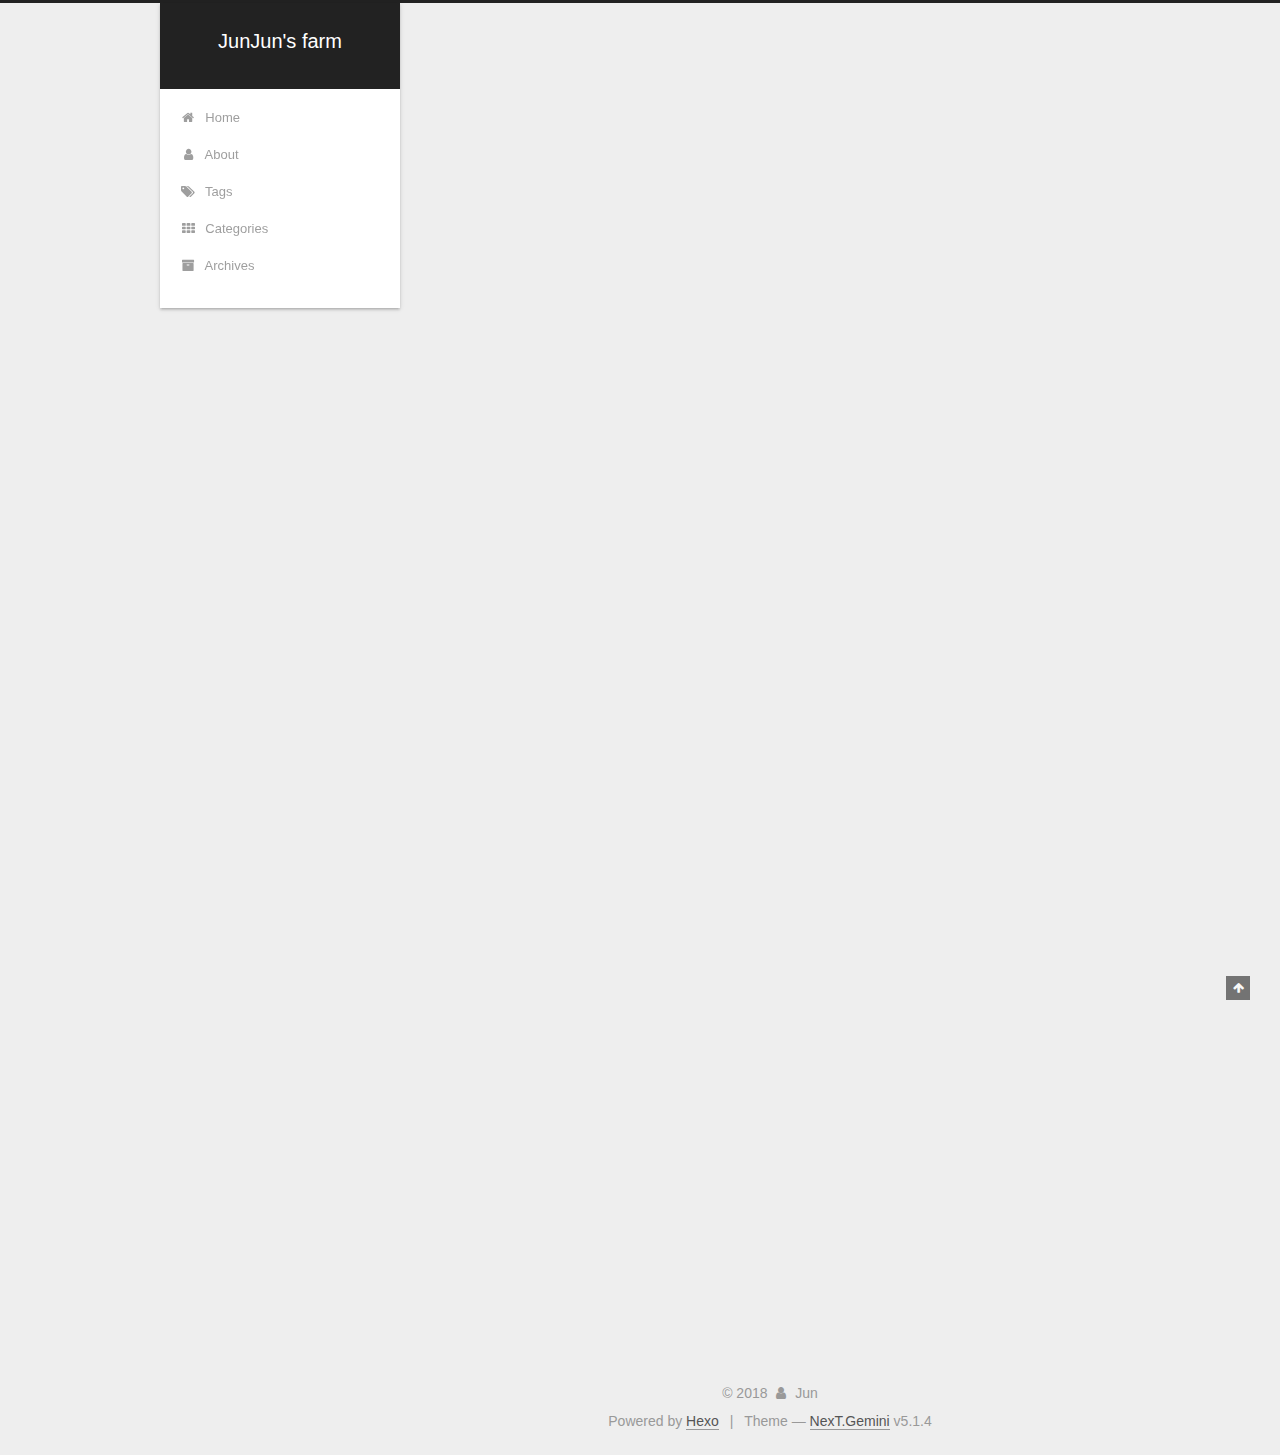
==== commit 9ec6a433: "Site updated: 2018-03-15 23:10:55" ====
--- a/index.html
+++ b/index.html
@@ -330,6 +330,17 @@
 
           
           
+             <span id="/2018/03/15/first/" class="leancloud_visitors" data-flag-title="first">
+               <span class="post-meta-divider">|</span>
+               <span class="post-meta-item-icon">
+                 <i class="fa fa-eye"></i>
+               </span>
+               
+                 <span class="post-meta-item-text">Visitors&#58;</span>
+               
+                 <span class="leancloud-visitors-count"></span>
+             </span>
+          
 
           
 
@@ -449,6 +460,17 @@
           
 
           
+          
+             <span id="/2018/03/15/hello-world/" class="leancloud_visitors" data-flag-title="Hello World">
+               <span class="post-meta-divider">|</span>
+               <span class="post-meta-item-icon">
+                 <i class="fa fa-eye"></i>
+               </span>
+               
+                 <span class="post-meta-item-text">Visitors&#58;</span>
+               
+                 <span class="leancloud-visitors-count"></span>
+             </span>
           
 
           
@@ -797,6 +819,113 @@
   
 
   
+  <script src="https://cdn1.lncld.net/static/js/av-core-mini-0.6.4.js"></script>
+  <script>AV.initialize("zyEXuUmobI6z6TNzwqqMH1hH-gzGzoHsz", "9O0pPQflIjbIF11tBGkMkHV9");</script>
+  <script>
+    function showTime(Counter) {
+      var query = new AV.Query(Counter);
+      var entries = [];
+      var $visitors = $(".leancloud_visitors");
+
+      $visitors.each(function () {
+        entries.push( $(this).attr("id").trim() );
+      });
+
+      query.containedIn('url', entries);
+      query.find()
+        .done(function (results) {
+          var COUNT_CONTAINER_REF = '.leancloud-visitors-count';
+
+          if (results.length === 0) {
+            $visitors.find(COUNT_CONTAINER_REF).text(0);
+            return;
+          }
+
+          for (var i = 0; i < results.length; i++) {
+            var item = results[i];
+            var url = item.get('url');
+            var time = item.get('time');
+            var element = document.getElementById(url);
+
+            $(element).find(COUNT_CONTAINER_REF).text(time);
+          }
+          for(var i = 0; i < entries.length; i++) {
+            var url = entries[i];
+            var element = document.getElementById(url);
+            var countSpan = $(element).find(COUNT_CONTAINER_REF);
+            if( countSpan.text() == '') {
+              countSpan.text(0);
+            }
+          }
+        })
+        .fail(function (object, error) {
+          console.log("Error: " + error.code + " " + error.message);
+        });
+    }
+
+    function addCount(Counter) {
+      var $visitors = $(".leancloud_visitors");
+      var url = $visitors.attr('id').trim();
+      var title = $visitors.attr('data-flag-title').trim();
+      var query = new AV.Query(Counter);
+
+      query.equalTo("url", url);
+      query.find({
+        success: function(results) {
+          if (results.length > 0) {
+            var counter = results[0];
+            counter.fetchWhenSave(true);
+            counter.increment("time");
+            counter.save(null, {
+              success: function(counter) {
+                var $element = $(document.getElementById(url));
+                $element.find('.leancloud-visitors-count').text(counter.get('time'));
+              },
+              error: function(counter, error) {
+                console.log('Failed to save Visitor num, with error message: ' + error.message);
+              }
+            });
+          } else {
+            var newcounter = new Counter();
+            /* Set ACL */
+            var acl = new AV.ACL();
+            acl.setPublicReadAccess(true);
+            acl.setPublicWriteAccess(true);
+            newcounter.setACL(acl);
+            /* End Set ACL */
+            newcounter.set("title", title);
+            newcounter.set("url", url);
+            newcounter.set("time", 1);
+            newcounter.save(null, {
+              success: function(newcounter) {
+                var $element = $(document.getElementById(url));
+                $element.find('.leancloud-visitors-count').text(newcounter.get('time'));
+              },
+              error: function(newcounter, error) {
+                console.log('Failed to create');
+              }
+            });
+          }
+        },
+        error: function(error) {
+          console.log('Error:' + error.code + " " + error.message);
+        }
+      });
+    }
+
+    $(function() {
+      var Counter = AV.Object.extend("Counter");
+      if ($('.leancloud_visitors').length == 1) {
+        addCount(Counter);
+      } else if ($('.post-title-link').length > 1) {
+        showTime(Counter);
+      }
+    });
+  </script>
+
+
+
+  
 
   
 
--- a/css/main.css
+++ b/css/main.css
@@ -1823,7 +1823,7 @@
   width: 4px;
   height: 4px;
   border-radius: 50%;
-  background: #bd36d1;
+  background: #f6092f;
 }
 .links-of-blogroll {
   font-size: 13px;
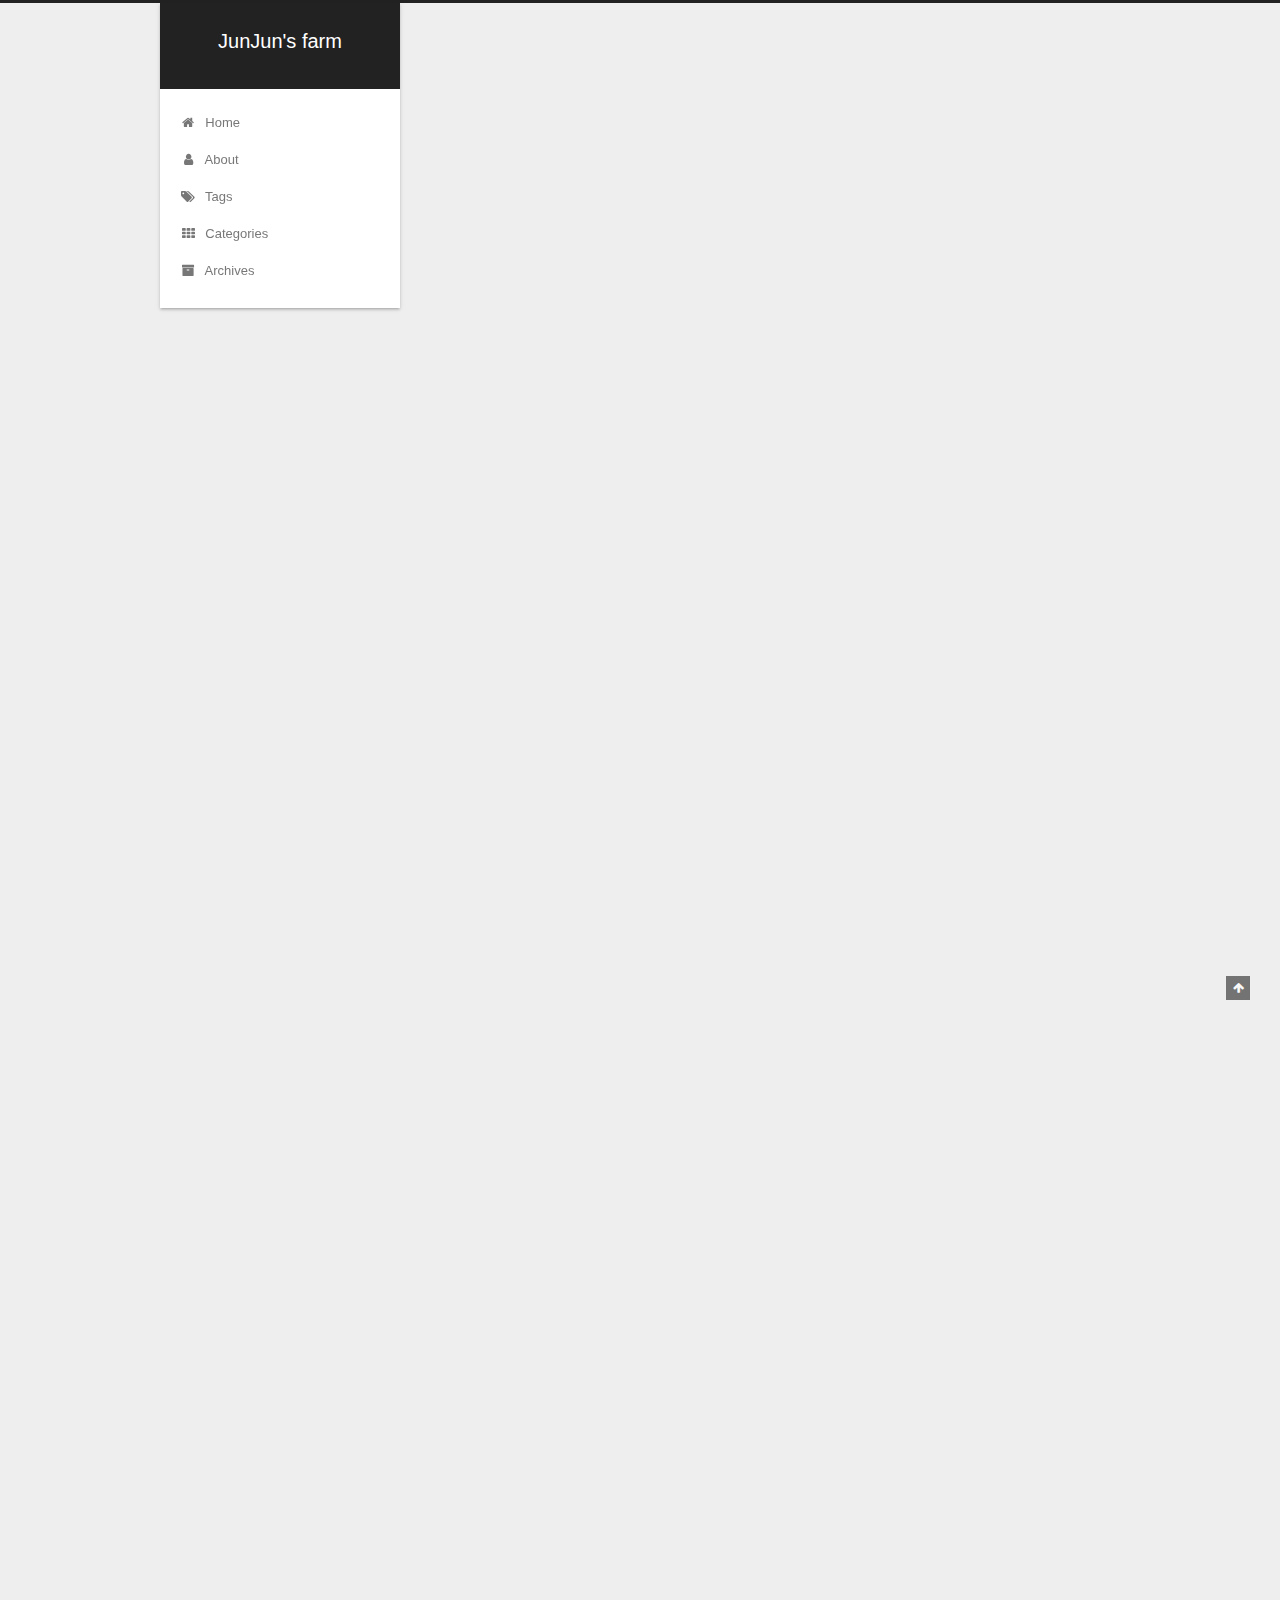
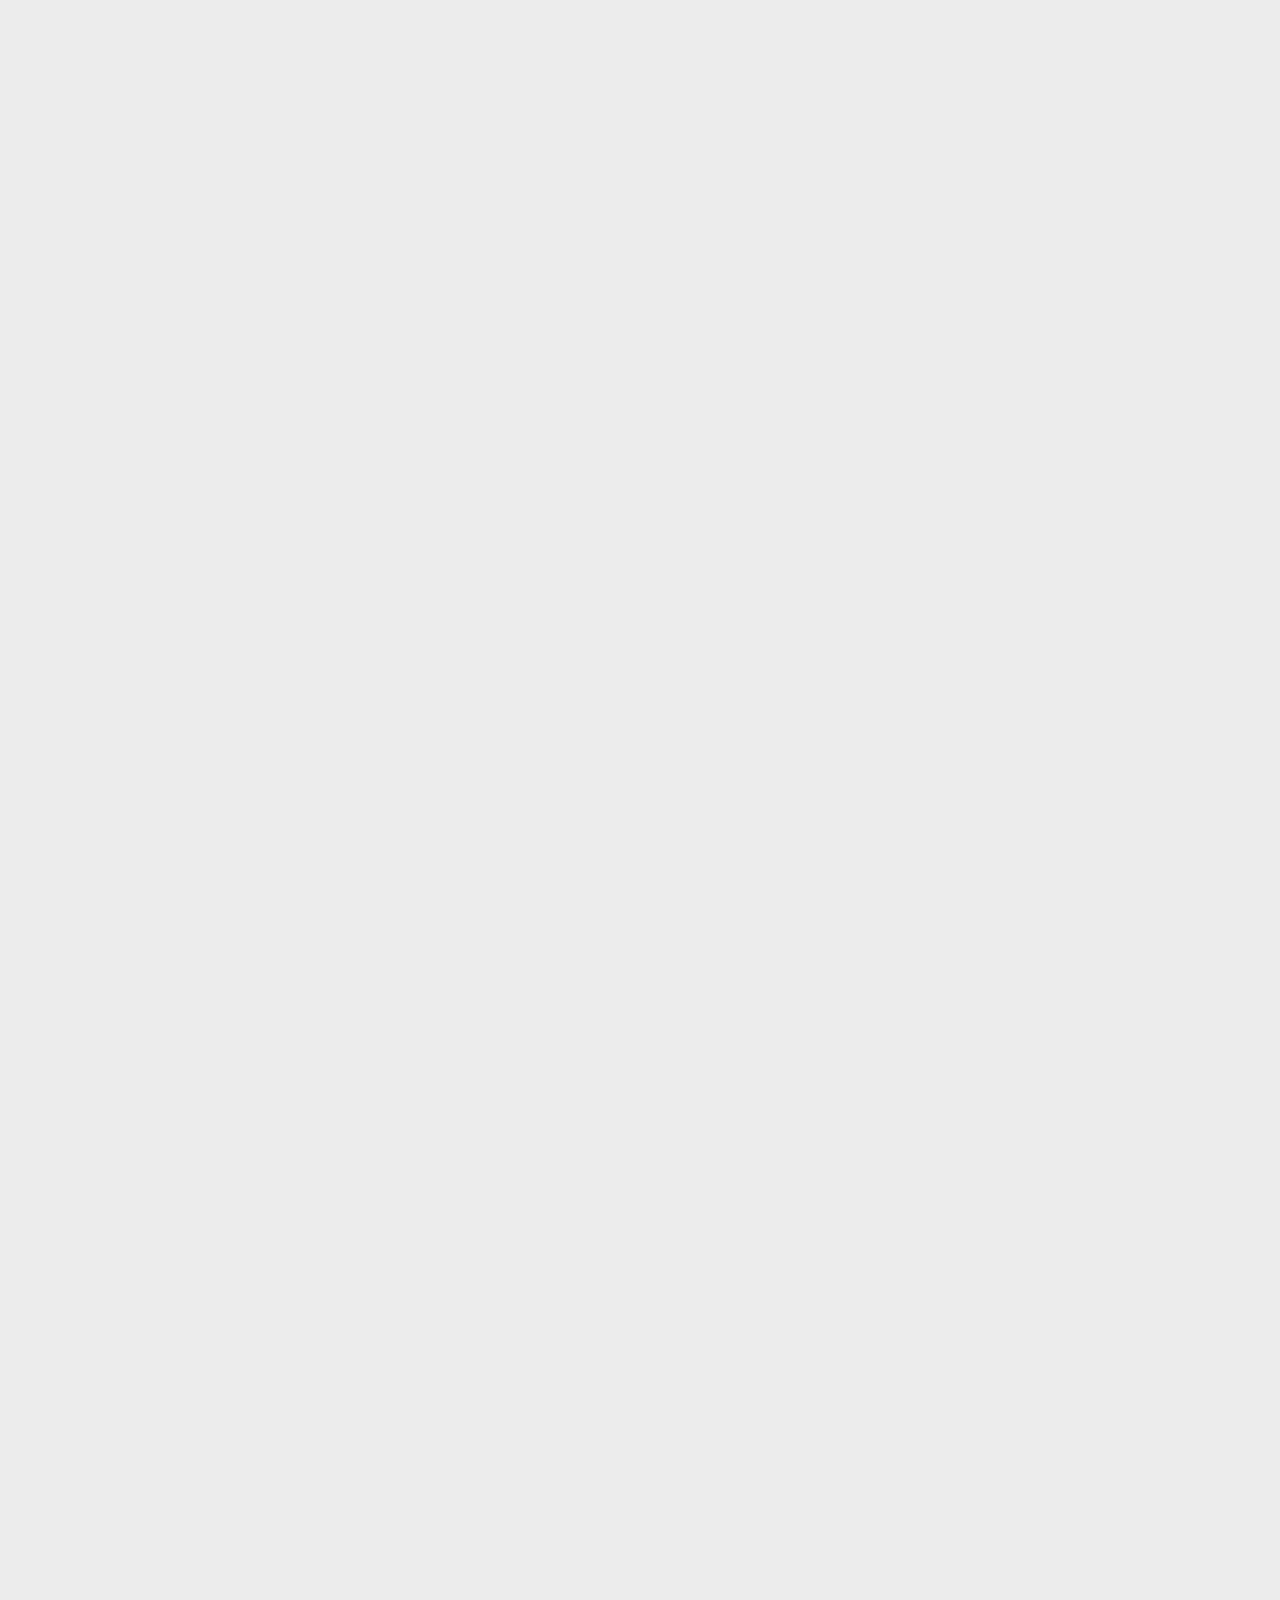
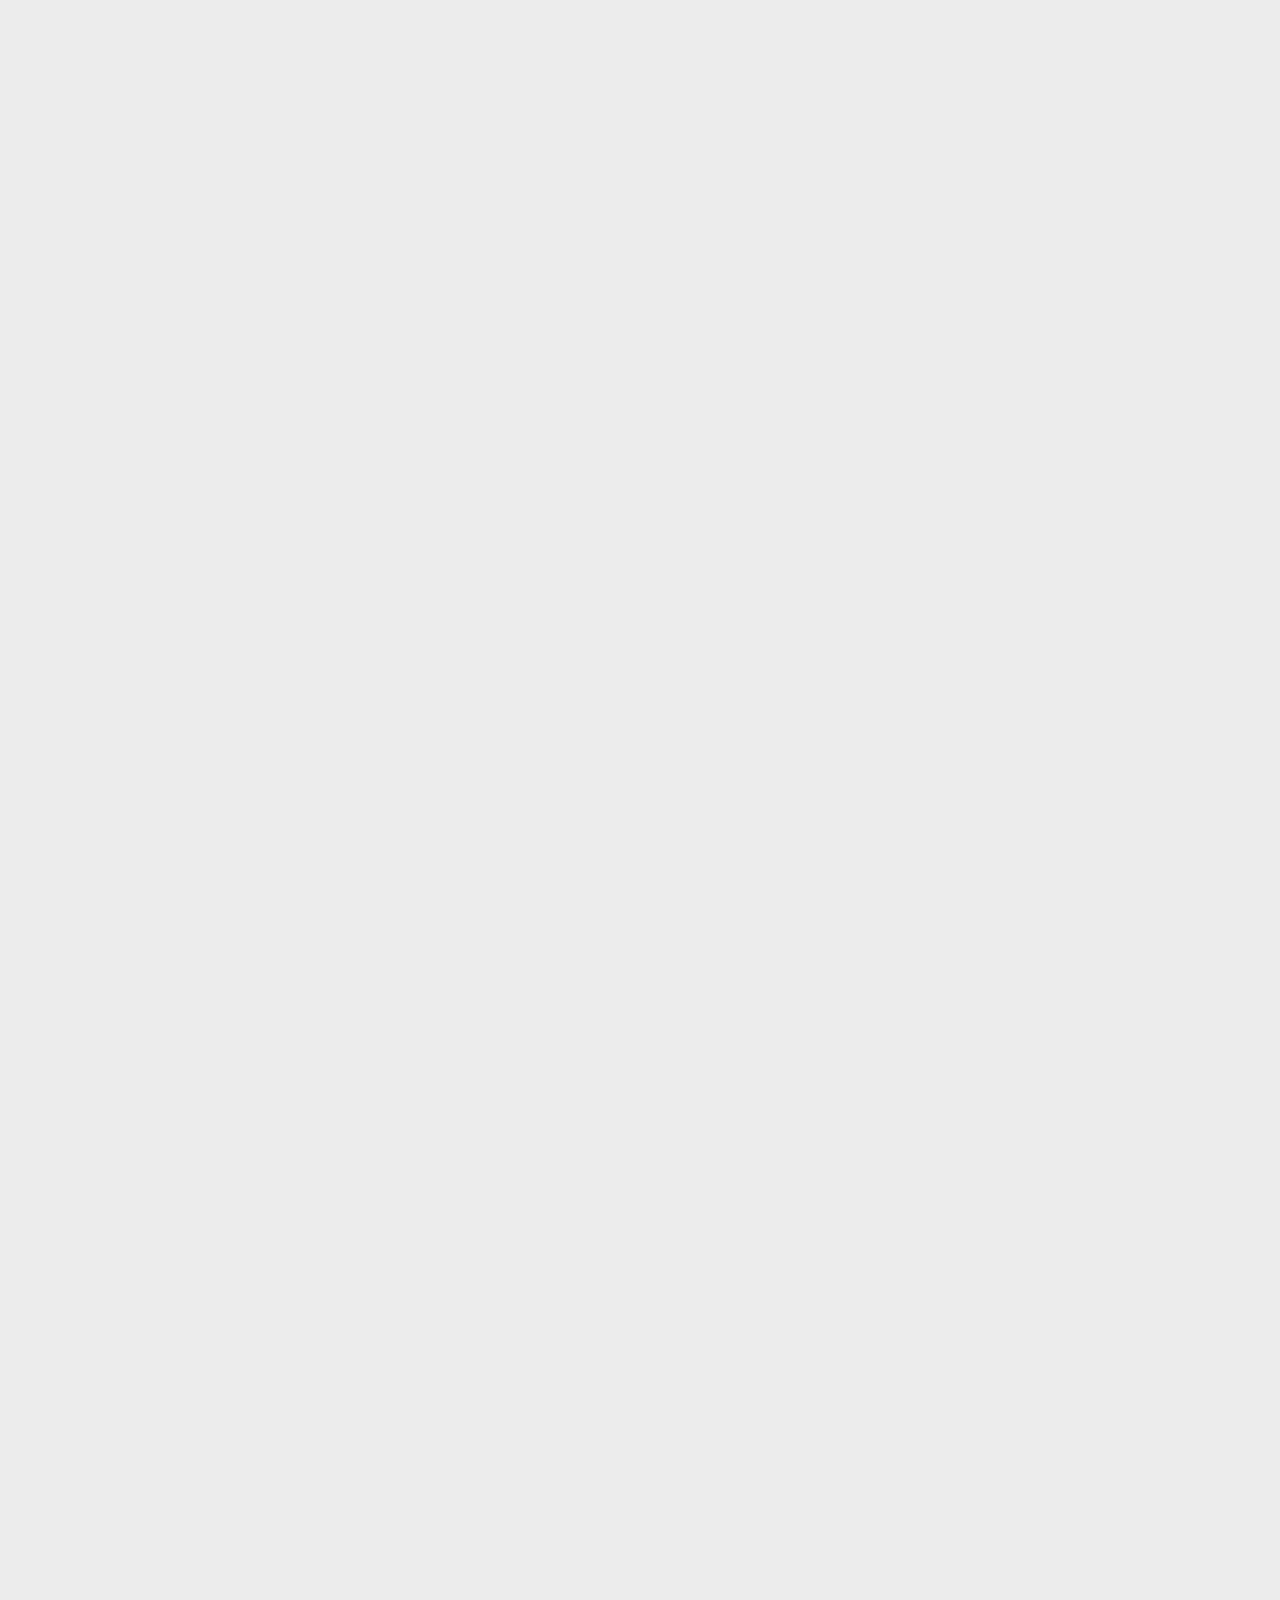
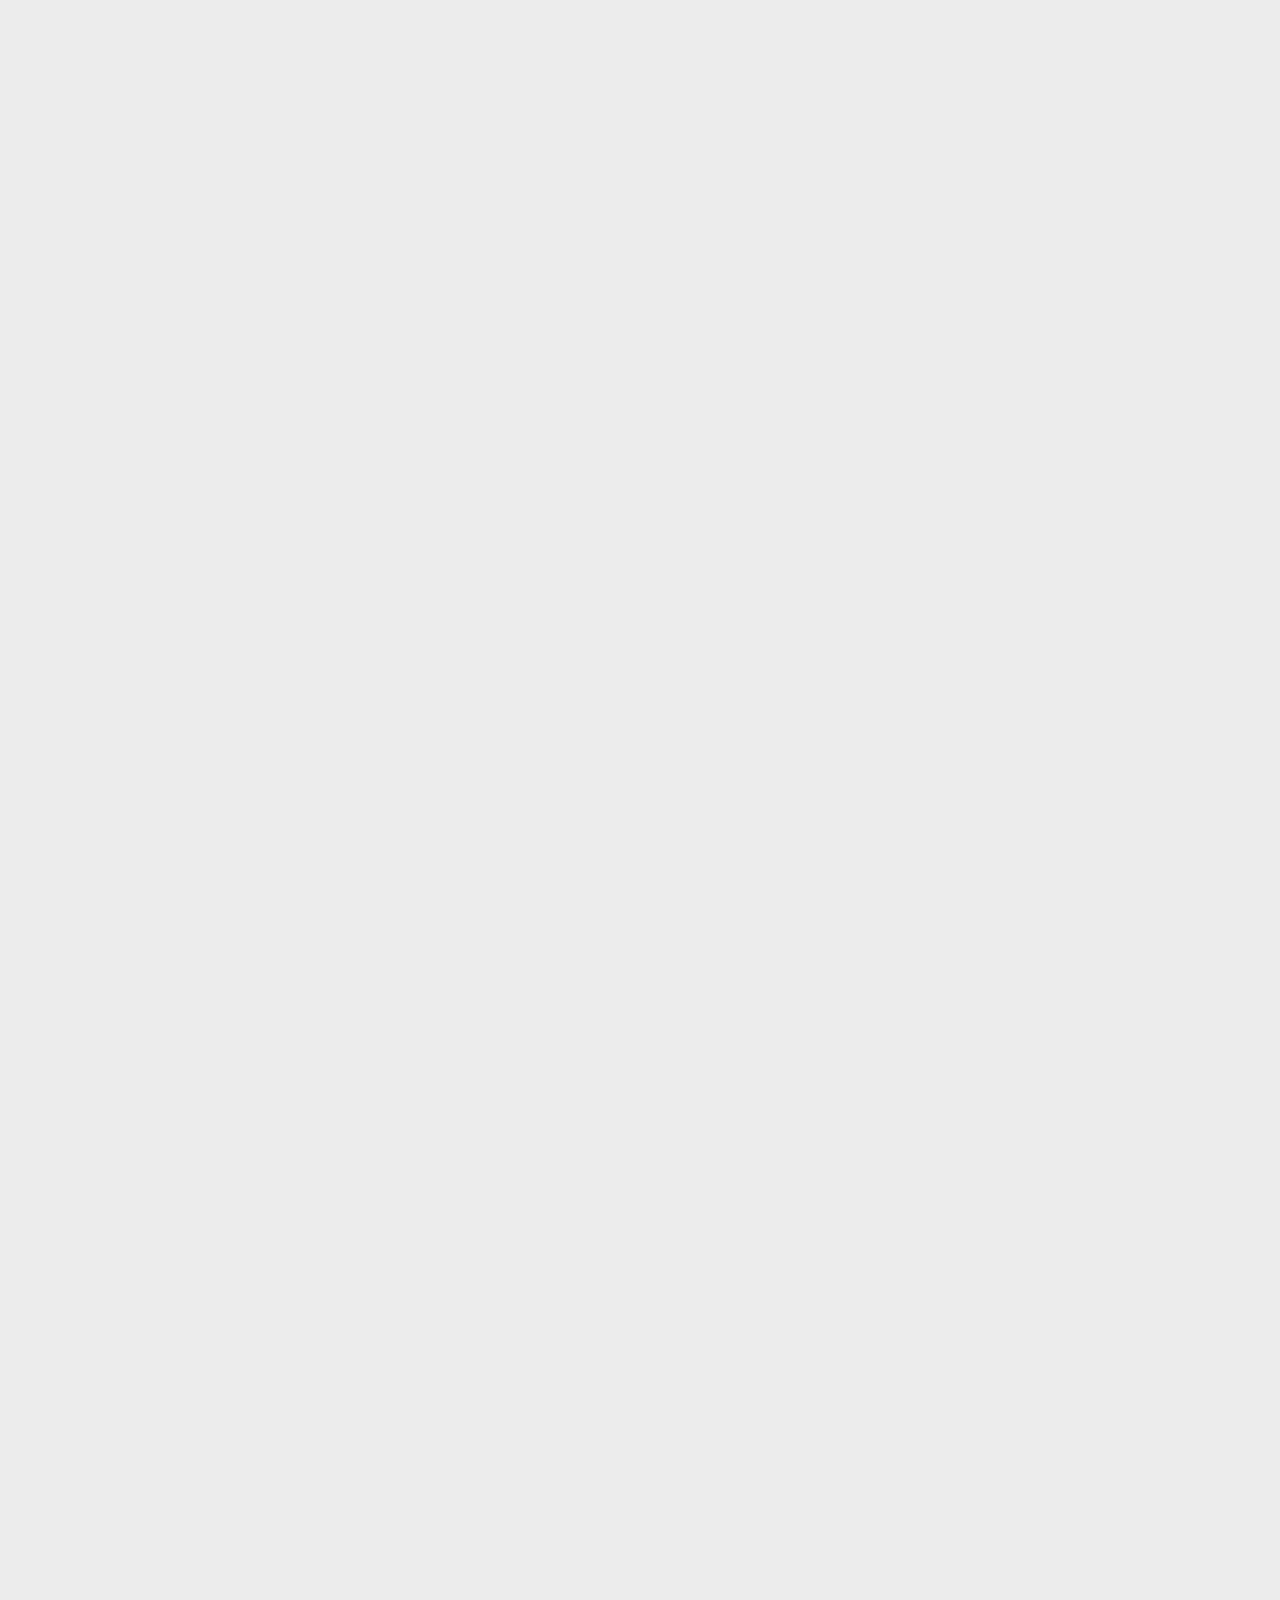
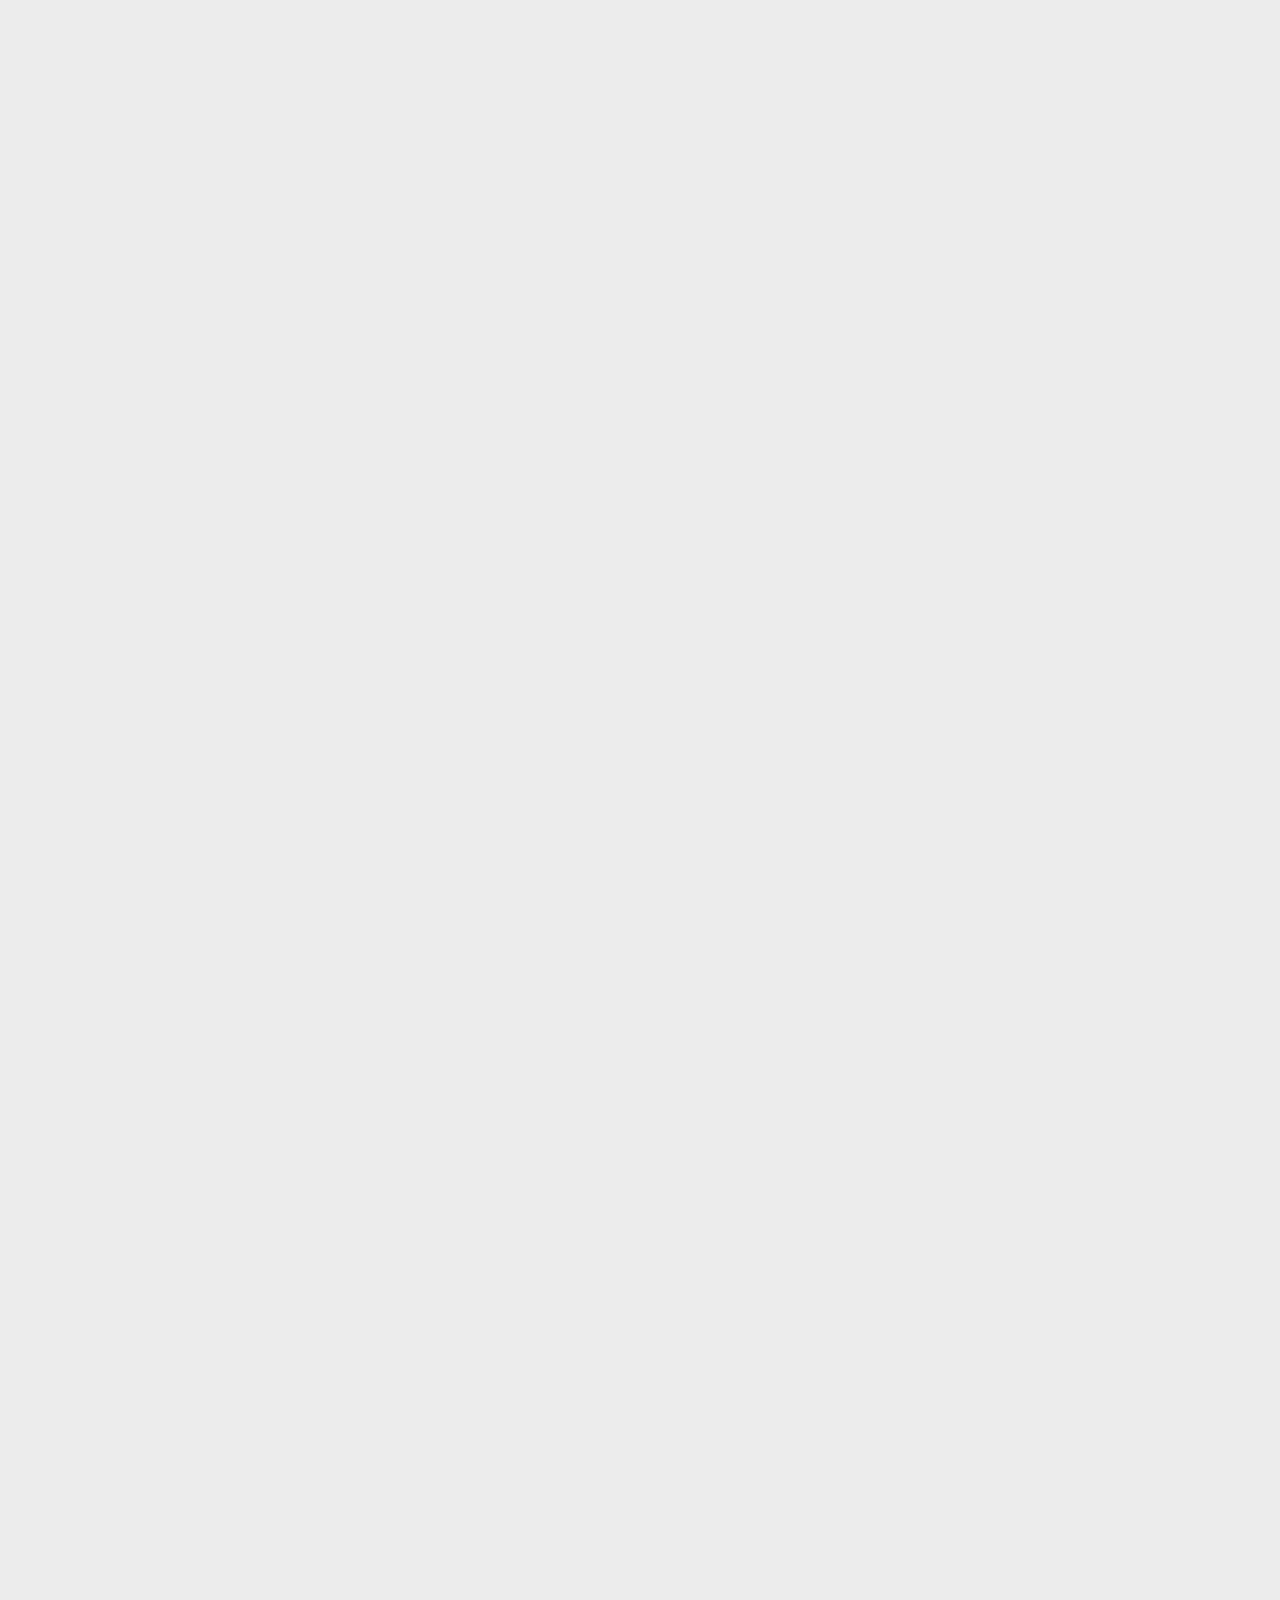
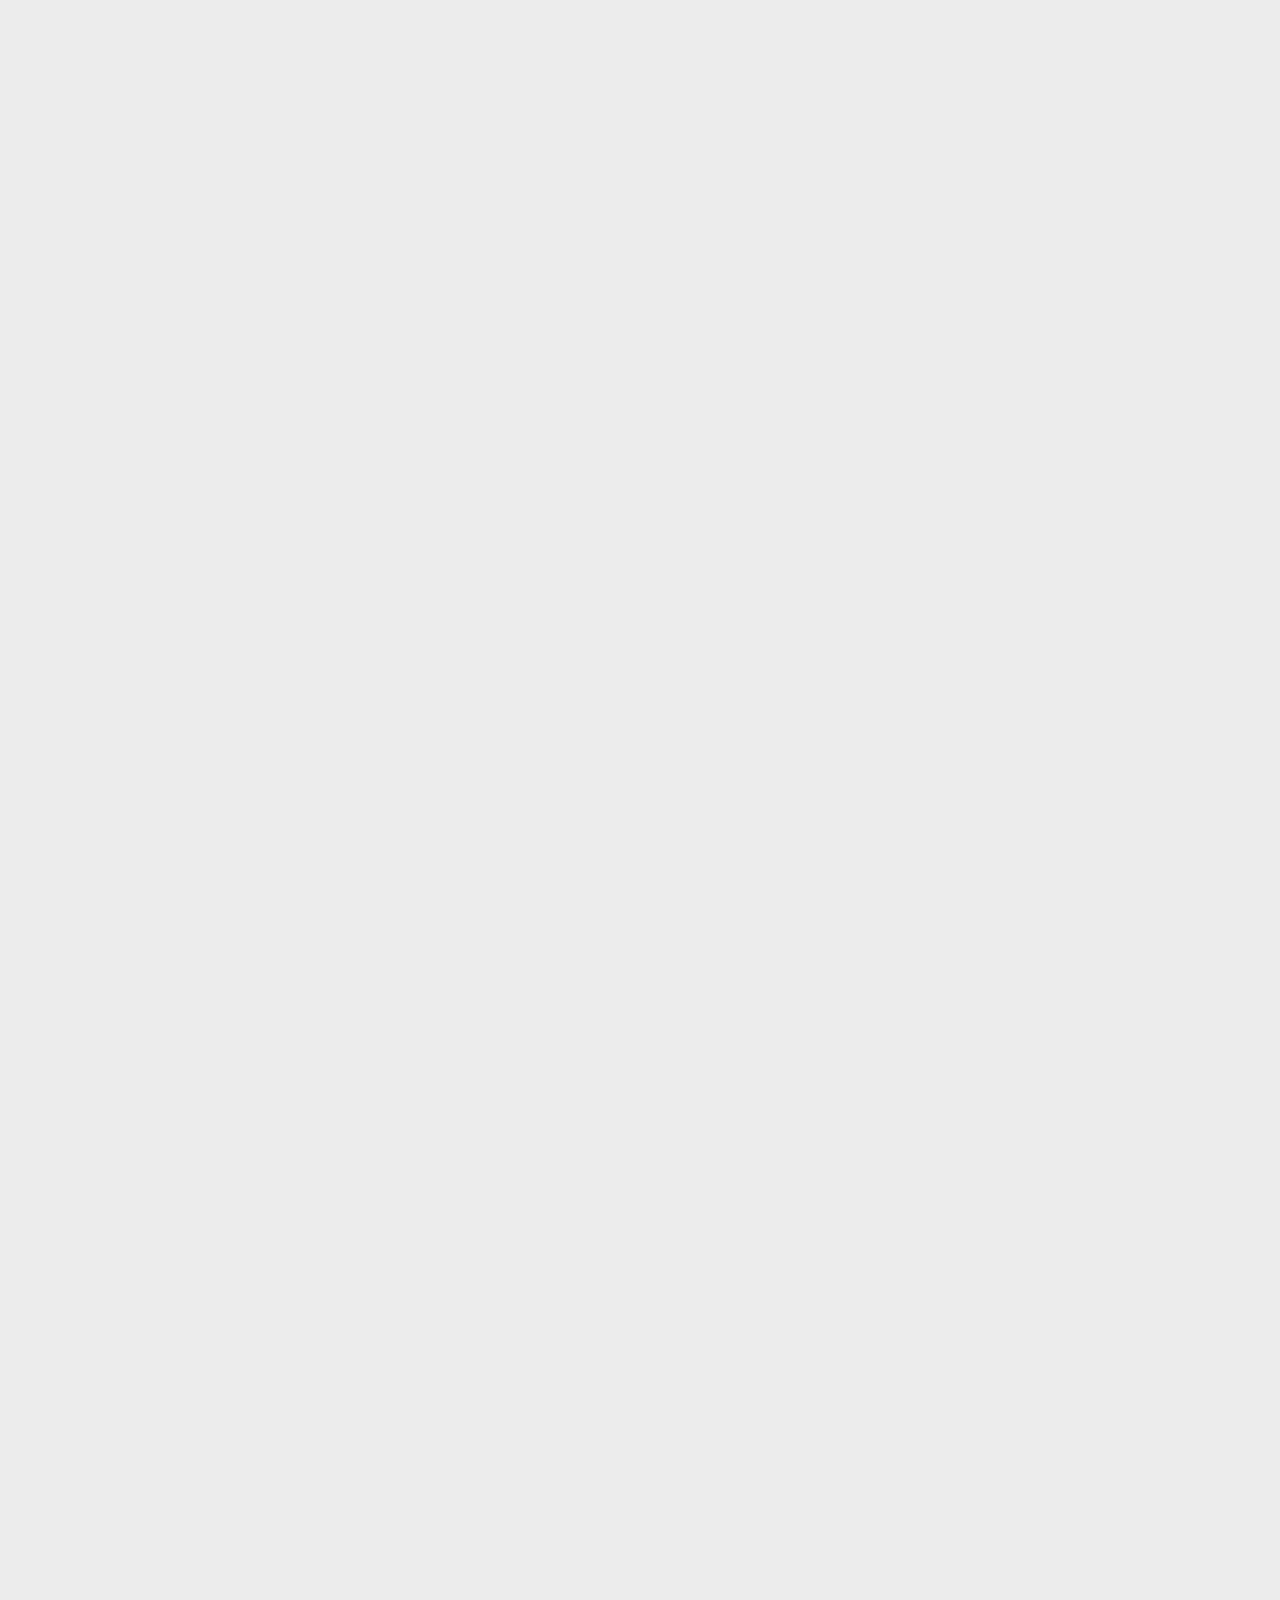
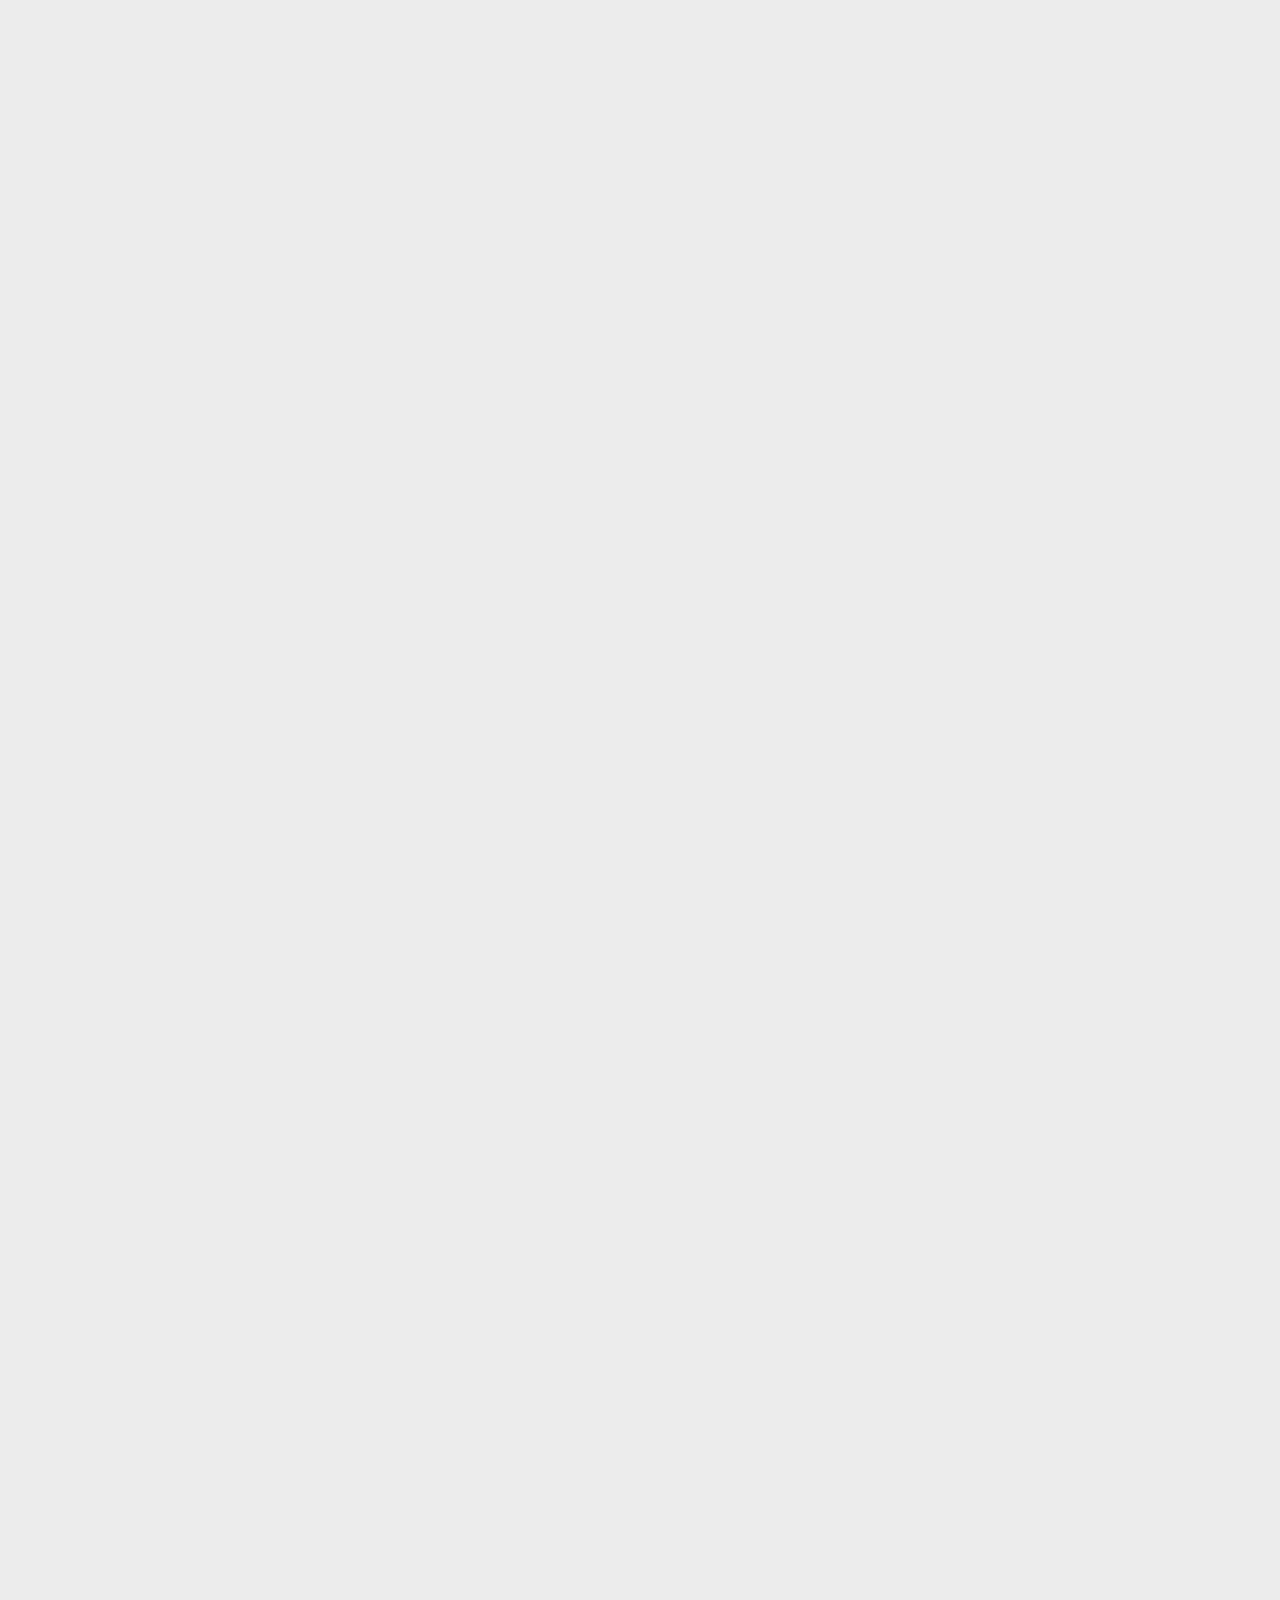
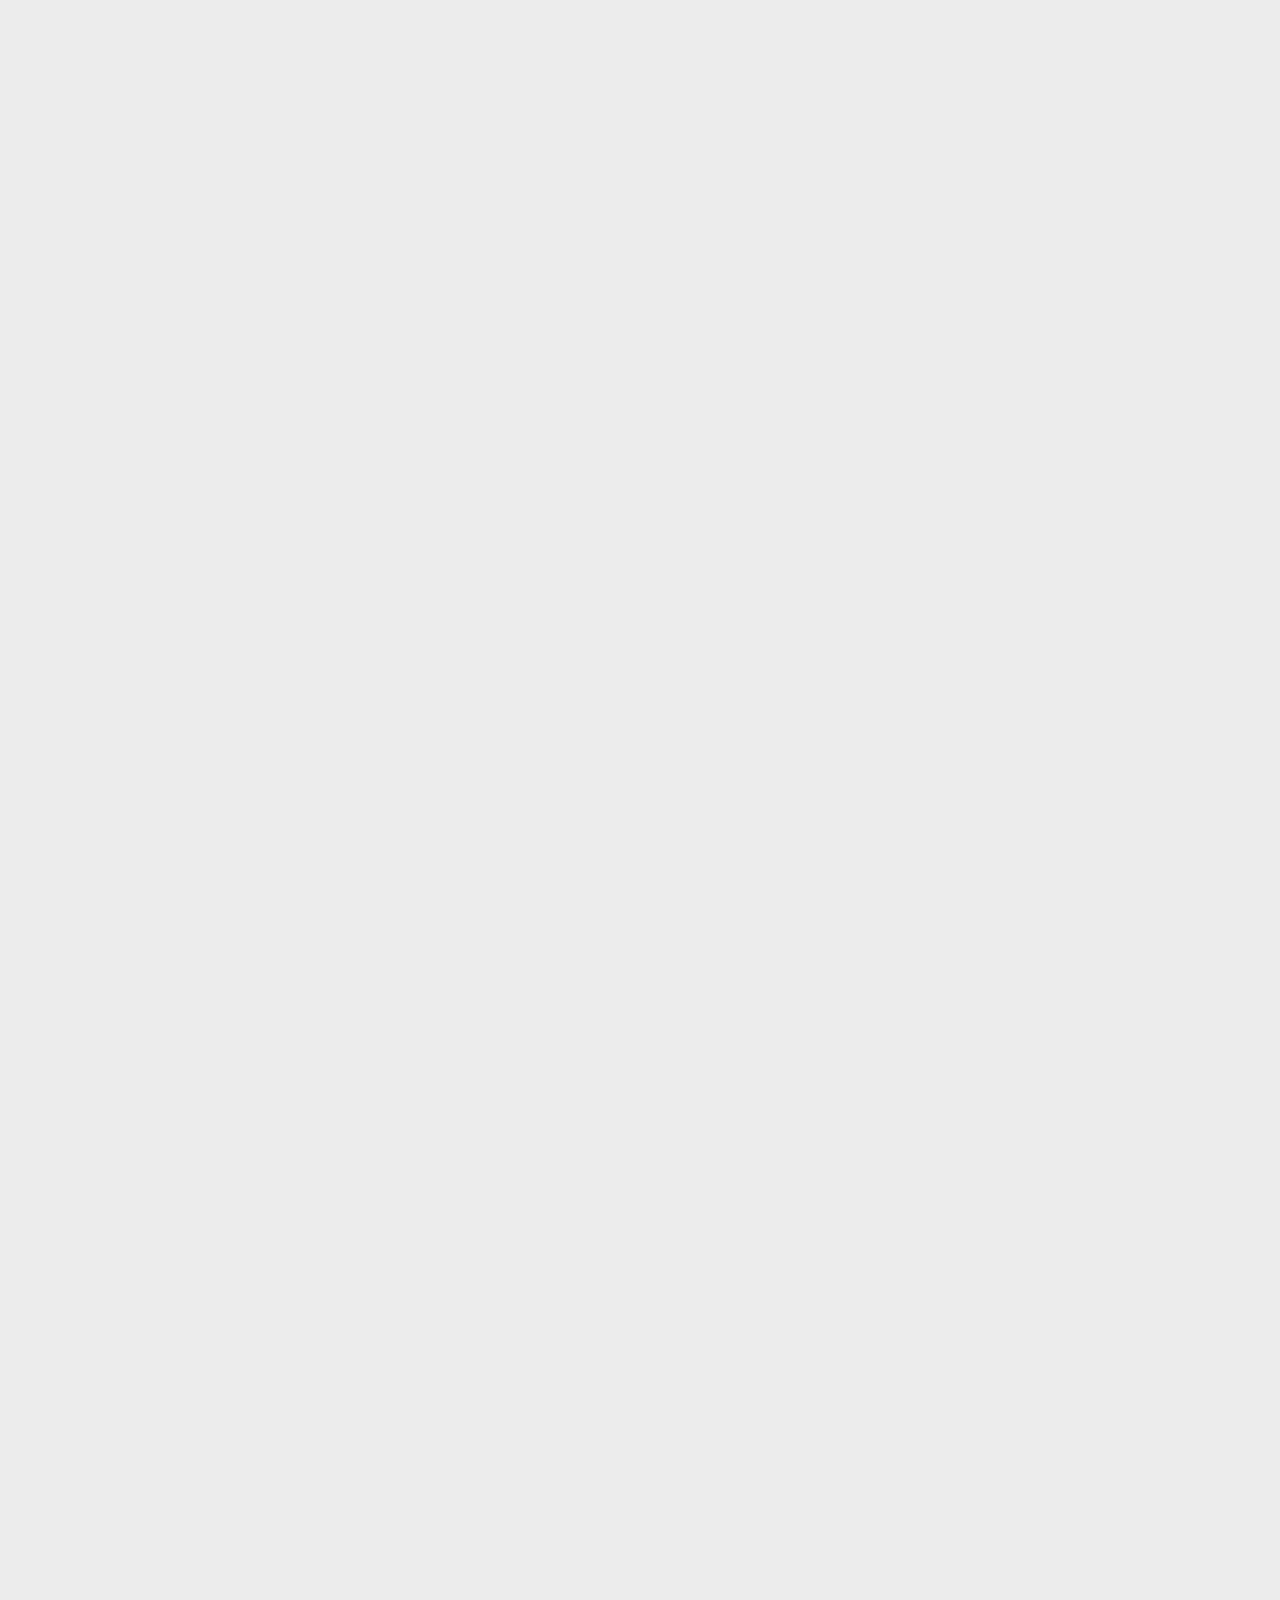
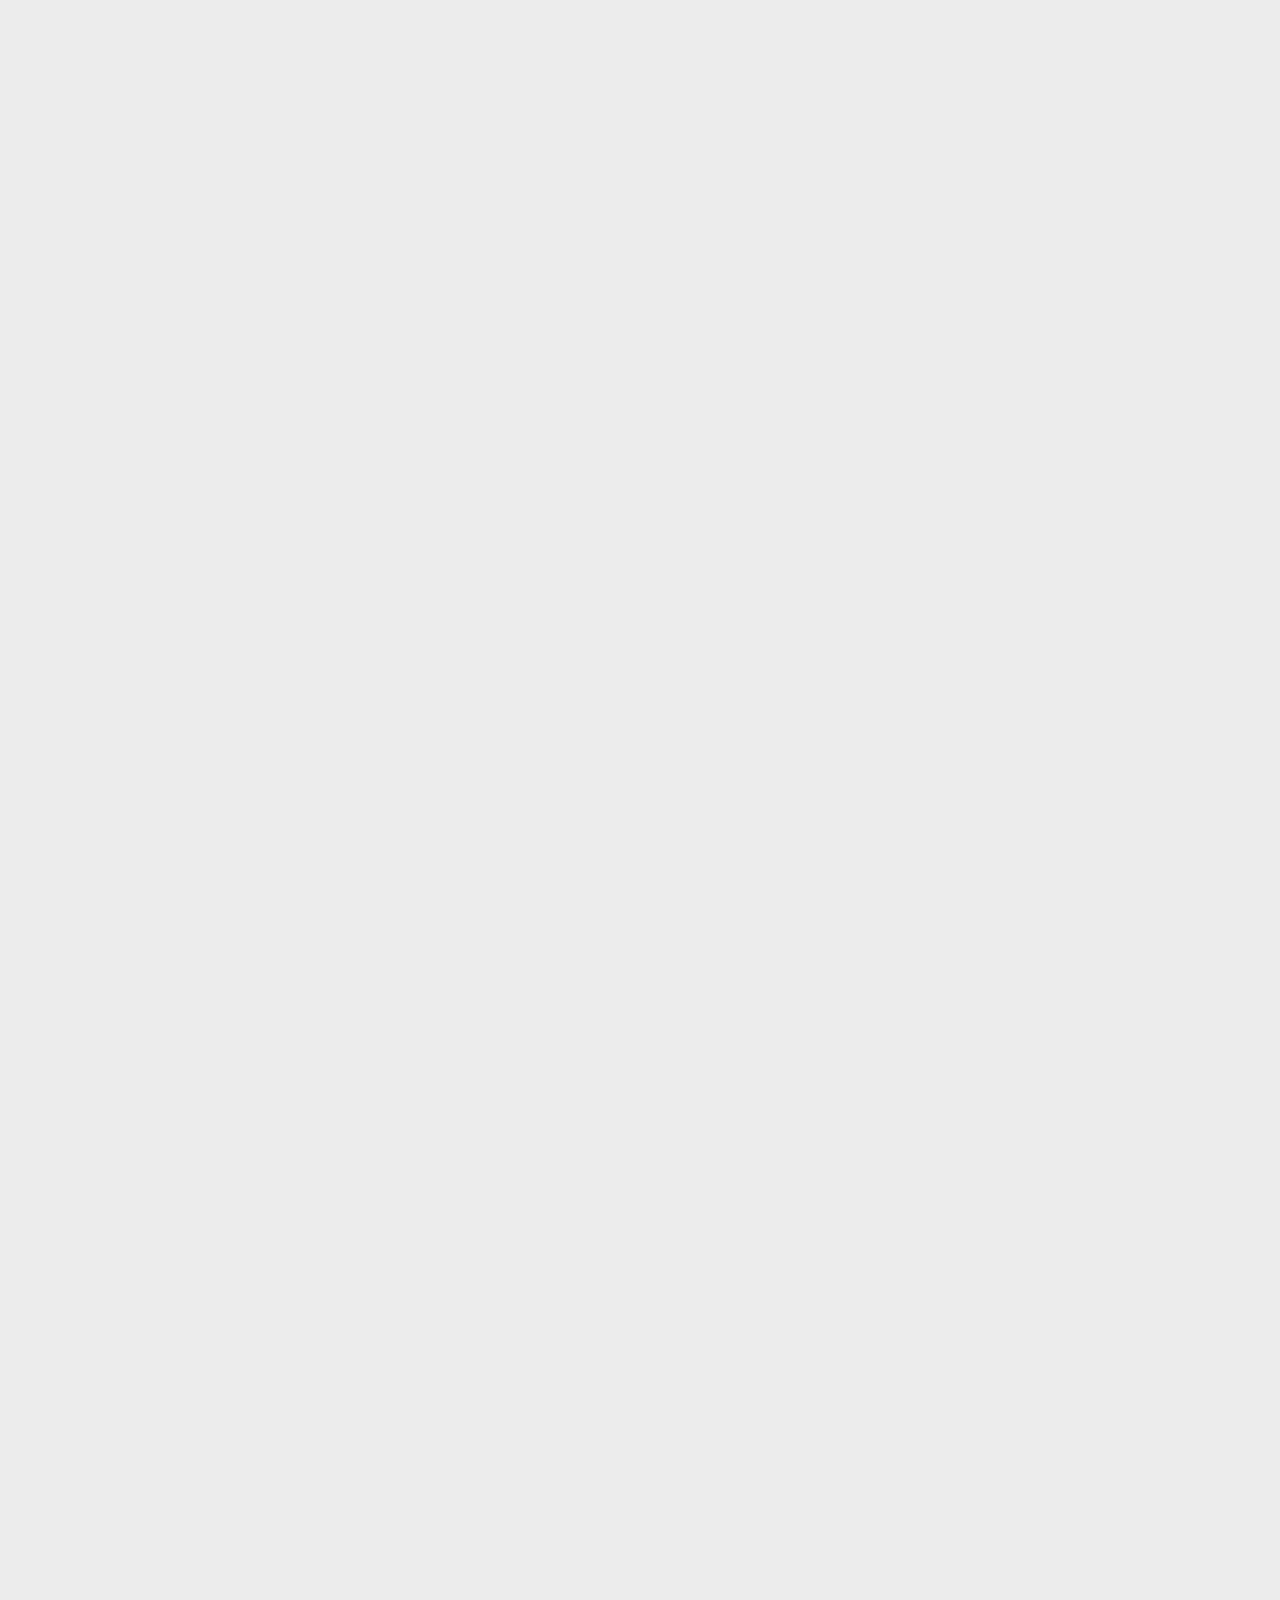
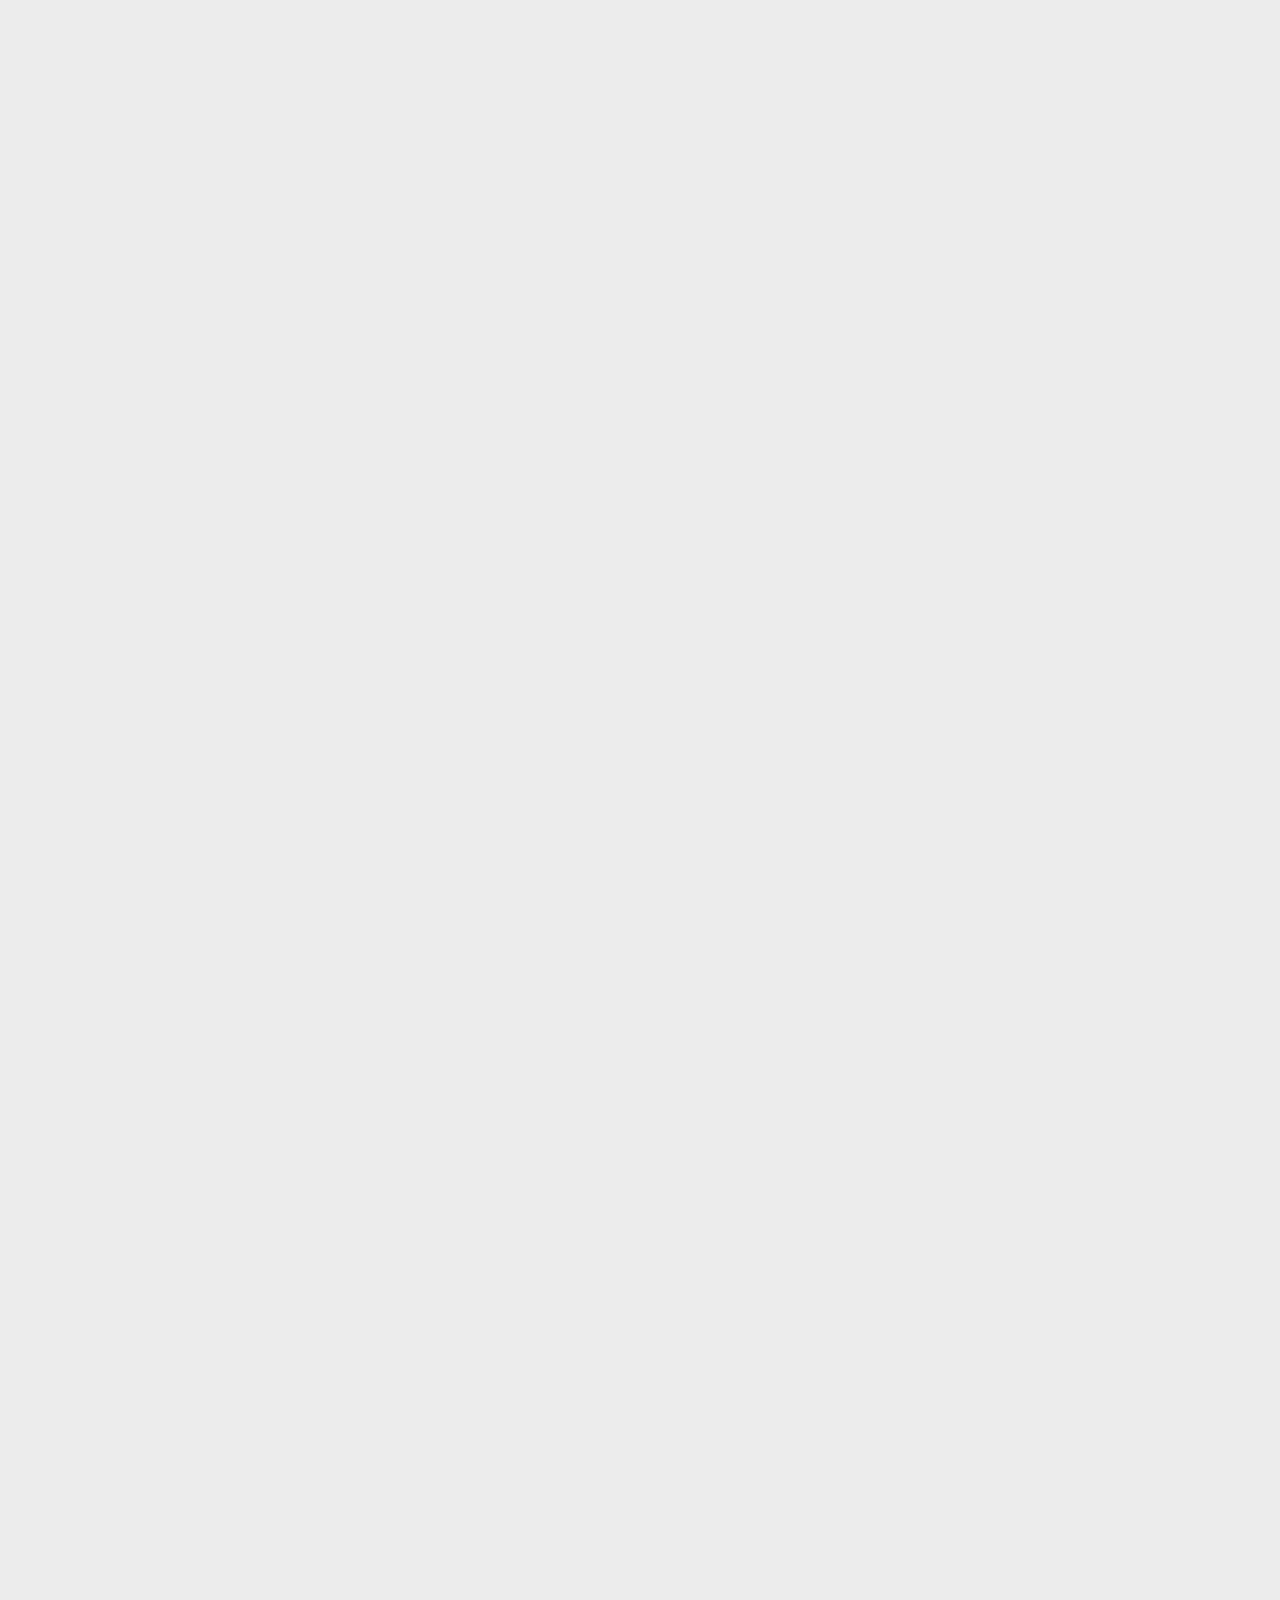
==== commit 4ef80018: "Site updated: 2018-03-16 00:26:26" ====
--- a/index.html
+++ b/index.html
@@ -259,7 +259,7 @@
   
   
   <div class="post-block">
-    <link itemprop="mainEntityOfPage" href="http://yoursite.com/2018/03/15/first/">
+    <link itemprop="mainEntityOfPage" href="http://yoursite.com/2018/03/16/tf_df_autoencoder/tf_df_autoencoder/">
 
     <span hidden itemprop="author" itemscope itemtype="http://schema.org/Person">
       <meta itemprop="name" content="Jun">
@@ -278,7 +278,477 @@
         
           <h1 class="post-title" itemprop="name headline">
                 
-                <a class="post-title-link" href="/2018/03/15/first/" itemprop="url">first</a></h1>
+                <a class="post-title-link" href="/2018/03/16/tf_df_autoencoder/tf_df_autoencoder/" itemprop="url">Hackathon - Anomaly detection (botnet)</a></h1>
+        
+
+        <div class="post-meta">
+          <span class="post-time">
+            
+              <span class="post-meta-item-icon">
+                <i class="fa fa-calendar-o"></i>
+              </span>
+              
+                <span class="post-meta-item-text">Posted on</span>
+              
+              <time title="Post created" itemprop="dateCreated datePublished" datetime="2018-03-16T00:25:48+01:00">
+                2018-03-16
+              </time>
+            
+
+            
+
+            
+          </span>
+
+          
+
+          
+            
+          
+
+          
+          
+             <span id="/2018/03/16/tf_df_autoencoder/tf_df_autoencoder/" class="leancloud_visitors" data-flag-title="Hackathon - Anomaly detection (botnet)">
+               <span class="post-meta-divider">|</span>
+               <span class="post-meta-item-icon">
+                 <i class="fa fa-eye"></i>
+               </span>
+               
+                 <span class="post-meta-item-text">Visitors&#58;</span>
+               
+                 <span class="leancloud-visitors-count"></span>
+             </span>
+          
+
+          
+
+          
+
+          
+
+        </div>
+      </header>
+    
+
+    
+    
+    
+    <div class="post-body" itemprop="articleBody">
+
+      
+      
+
+      
+        
+          
+            <figure class="highlight python"><table><tr><td class="gutter"><pre><span class="line">1</span><br><span class="line">2</span><br><span class="line">3</span><br></pre></td><td class="code"><pre><span class="line"><span class="keyword">import</span> pandas <span class="keyword">as</span> pd</span><br><span class="line"><span class="keyword">import</span> numpy <span class="keyword">as</span> np</span><br><span class="line"><span class="keyword">import</span> tensorflow <span class="keyword">as</span> tf</span><br></pre></td></tr></table></figure>
+<figure class="highlight python"><table><tr><td class="gutter"><pre><span class="line">1</span><br></pre></td><td class="code"><pre><span class="line">mal_file = <span class="string">'~/Documents/tensorflow_training/hkt/data/malicious_win13_binetflow_339.csv'</span></span><br></pre></td></tr></table></figure>
+<figure class="highlight python"><table><tr><td class="gutter"><pre><span class="line">1</span><br></pre></td><td class="code"><pre><span class="line">mal_339 = pd.read_csv(mal_file)</span><br></pre></td></tr></table></figure>
+<figure class="highlight python"><table><tr><td class="gutter"><pre><span class="line">1</span><br><span class="line">2</span><br></pre></td><td class="code"><pre><span class="line">mal_339.head(<span class="number">5</span>)</span><br><span class="line">type(mal_339)</span><br></pre></td></tr></table></figure>
+<pre><code>pandas.core.frame.DataFrame
+</code></pre><figure class="highlight python"><table><tr><td class="gutter"><pre><span class="line">1</span><br></pre></td><td class="code"><pre><span class="line">mal_339.dtypes</span><br></pre></td></tr></table></figure>
+<pre><code>Unnamed: 0      int64
+StartTime      object
+Dur           float64
+Proto          object
+SrcAddr        object
+Sport         float64
+Dir            object
+DstAddr        object
+Dport         float64
+State          object
+sTos          float64
+dTos          float64
+TotPkts         int64
+TotBytes        int64
+SrcBytes        int64
+Label         float64
+dtype: object
+</code></pre><figure class="highlight python"><table><tr><td class="gutter"><pre><span class="line">1</span><br><span class="line">2</span><br><span class="line">3</span><br><span class="line">4</span><br><span class="line">5</span><br></pre></td><td class="code"><pre><span class="line"><span class="comment">#Dir: categorical</span></span><br><span class="line">one_hot = pd.get_dummies(mal_339[<span class="string">'Dir'</span>])</span><br><span class="line"><span class="comment"># mal_339['Dir']=mal_339['Dir'].apply()</span></span><br><span class="line">mal_339 = mal_339.join(one_hot)</span><br><span class="line">mal_339.head(<span class="number">5</span>)</span><br></pre></td></tr></table></figure>
+<div><br><style scoped><br>    .dataframe tbody tr th:only-of-type {<br>        vertical-align: middle;<br>    }<br><br>    .dataframe tbody tr th {<br>        vertical-align: top;<br>    }<br><br>    .dataframe thead th {<br>        text-align: right;<br>    }<br></style><br><table border="1" class="dataframe"><br>  <thead><br>    <tr style="text-align: right;"><br>      <th></th><br>      <th>Unnamed: 0</th><br>      <th>StartTime</th><br>      <th>Dur</th><br>      <th>Proto</th><br>      <th>SrcAddr</th><br>      <th>Sport</th><br>      <th>Dir</th><br>      <th>DstAddr</th><br>      <th>Dport</th><br>      <th>State</th><br>      <th>…</th><br>      <th>dTos</th><br>      <th>TotPkts</th><br>      <th>TotBytes</th><br>      <th>SrcBytes</th><br>      <th>Label</th><br>      <th>-&gt;</th><br>      <th>&lt;-</th><br>      <th>&lt;-&gt;</th><br>      <th>&lt;?&gt;</th><br>      <th>who</th><br>    </tr><br>  </thead><br>  <tbody><br>    <tr><br>      <th>0</th><br>      <td>1</td><br>      <td>1970/01/01 01:00:00.000000</td><br>      <td>0.000000</td><br>      <td>llc</td><br>      <td>00:00:00:00:00:00</td><br>      <td>0.0</td><br>      <td>-&gt;</td><br>      <td>00:00:00:00:00:00</td><br>      <td>0.0</td><br>      <td>INT</td><br>      <td>…</td><br>      <td>NaN</td><br>      <td>1</td><br>      <td>60</td><br>      <td>60</td><br>      <td>NaN</td><br>      <td>1</td><br>      <td>0</td><br>      <td>0</td><br>      <td>0</td><br>      <td>0</td><br>    </tr><br>    <tr><br>      <th>1</th><br>      <td>2</td><br>      <td>1970/01/01 01:00:10.929202</td><br>      <td>2.002936</td><br>      <td>arp</td><br>      <td>0.0.0.0</td><br>      <td>NaN</td><br>      <td>who</td><br>      <td>192.168.1.119</td><br>      <td>NaN</td><br>      <td>INT</td><br>      <td>…</td><br>      <td>NaN</td><br>      <td>3</td><br>      <td>126</td><br>      <td>126</td><br>      <td>NaN</td><br>      <td>0</td><br>      <td>0</td><br>      <td>0</td><br>      <td>0</td><br>      <td>1</td><br>    </tr><br>    <tr><br>      <th>2</th><br>      <td>3</td><br>      <td>1970/01/01 01:00:10.929400</td><br>      <td>0.000104</td><br>      <td>ipv6-icmp</td><br>      <td>::</td><br>      <td>135.0</td><br>      <td>-&gt;</td><br>      <td>ff02::1:ff21:ab75</td><br>      <td>0.0</td><br>      <td>NNS</td><br>      <td>…</td><br>      <td>NaN</td><br>      <td>2</td><br>      <td>156</td><br>      <td>156</td><br>      <td>NaN</td><br>      <td>1</td><br>      <td>0</td><br>      <td>0</td><br>      <td>0</td><br>      <td>0</td><br>    </tr><br>    <tr><br>      <th>3</th><br>      <td>4</td><br>      <td>1970/01/01 01:00:10.929570</td><br>      <td>0.000000</td><br>      <td>ipv6-icmp</td><br>      <td>::</td><br>      <td>135.0</td><br>      <td>-&gt;</td><br>      <td>ff02::1:ff90:cb4a</td><br>      <td>0.0</td><br>      <td>NNS</td><br>      <td>…</td><br>      <td>NaN</td><br>      <td>1</td><br>      <td>78</td><br>      <td>78</td><br>      <td>NaN</td><br>      <td>1</td><br>      <td>0</td><br>      <td>0</td><br>      <td>0</td><br>      <td>0</td><br>    </tr><br>    <tr><br>      <th>4</th><br>      <td>5</td><br>      <td>1970/01/01 01:00:10.929638</td><br>      <td>1645.342285</td><br>      <td>ipv6-icmp</td><br>      <td>::</td><br>      <td>135.0</td><br>      <td>-&gt;</td><br>      <td>ff02::1:ff00:994</td><br>      <td>0.0</td><br>      <td>NNS</td><br>      <td>…</td><br>      <td>NaN</td><br>      <td>3</td><br>      <td>234</td><br>      <td>234</td><br>      <td>NaN</td><br>      <td>1</td><br>      <td>0</td><br>      <td>0</td><br>      <td>0</td><br>      <td>0</td><br>    </tr><br>  </tbody><br></table><br><p>5 rows × 21 columns</p><br></div>
+
+
+
+
+<figure class="highlight python"><table><tr><td class="gutter"><pre><span class="line">1</span><br><span class="line">2</span><br></pre></td><td class="code"><pre><span class="line"><span class="comment">#StartTime: features</span></span><br><span class="line">mal_339[<span class="string">'StartTime'</span>] = pd.to_datetime(mal_339[<span class="string">'StartTime'</span>], format=<span class="string">'%Y/%m/%d %H:%M:%S.%f'</span>)</span><br></pre></td></tr></table></figure>
+<figure class="highlight python"><table><tr><td class="gutter"><pre><span class="line">1</span><br><span class="line">2</span><br><span class="line">3</span><br></pre></td><td class="code"><pre><span class="line"><span class="comment"># mal_339.dtypes</span></span><br><span class="line">one_hot_proto = pd.get_dummies(mal_339[<span class="string">'Proto'</span>])</span><br><span class="line">mal_339 = mal_339.join(one_hot_proto)</span><br></pre></td></tr></table></figure>
+<figure class="highlight python"><table><tr><td class="gutter"><pre><span class="line">1</span><br><span class="line">2</span><br><span class="line">3</span><br><span class="line">4</span><br><span class="line">5</span><br><span class="line">6</span><br><span class="line">7</span><br><span class="line">8</span><br><span class="line">9</span><br><span class="line">10</span><br><span class="line">11</span><br><span class="line">12</span><br><span class="line">13</span><br><span class="line">14</span><br><span class="line">15</span><br><span class="line">16</span><br></pre></td><td class="code"><pre><span class="line">mal_339[<span class="string">'Label'</span>]=<span class="number">1</span></span><br><span class="line"></span><br><span class="line"><span class="comment"># Dur           float64</span></span><br><span class="line"><span class="comment"># Proto          object</span></span><br><span class="line"><span class="comment"># SrcAddr        object</span></span><br><span class="line"><span class="comment"># Sport         float64</span></span><br><span class="line"><span class="comment"># Dir            object</span></span><br><span class="line"><span class="comment"># DstAddr        object</span></span><br><span class="line"><span class="comment"># Dport         float64</span></span><br><span class="line"><span class="comment"># State          object</span></span><br><span class="line"><span class="comment"># sTos          float64</span></span><br><span class="line"><span class="comment"># dTos          float64</span></span><br><span class="line"><span class="comment"># TotPkts         int64</span></span><br><span class="line"><span class="comment"># TotBytes        int64</span></span><br><span class="line"><span class="comment"># SrcBytes        int64</span></span><br><span class="line"><span class="comment"># Label</span></span><br></pre></td></tr></table></figure>
+<figure class="highlight python"><table><tr><td class="gutter"><pre><span class="line">1</span><br><span class="line">2</span><br><span class="line">3</span><br><span class="line">4</span><br></pre></td><td class="code"><pre><span class="line">one_hot_state = pd.get_dummies(mal_339[<span class="string">'State'</span>])</span><br><span class="line">mal_339 = mal_339.join(one_hot_state)</span><br><span class="line"></span><br><span class="line"><span class="comment"># FEATURES</span></span><br></pre></td></tr></table></figure>
+<figure class="highlight python"><table><tr><td class="gutter"><pre><span class="line">1</span><br><span class="line">2</span><br></pre></td><td class="code"><pre><span class="line">FEATURES=mal_339.columns.tolist()</span><br><span class="line">FEATURES</span><br></pre></td></tr></table></figure>
+<pre><code>[&apos;Unnamed: 0&apos;,
+ &apos;StartTime&apos;,
+ &apos;Dur&apos;,
+ &apos;Proto&apos;,
+ &apos;SrcAddr&apos;,
+ &apos;Sport&apos;,
+ &apos;Dir&apos;,
+ &apos;DstAddr&apos;,
+ &apos;Dport&apos;,
+ &apos;State&apos;,
+ &apos;sTos&apos;,
+ &apos;dTos&apos;,
+ &apos;TotPkts&apos;,
+ &apos;TotBytes&apos;,
+ &apos;SrcBytes&apos;,
+ &apos;Label&apos;,
+ &apos;   -&gt;&apos;,
+ &apos;  &lt;-&apos;,
+ &apos;  &lt;-&gt;&apos;,
+ &apos;  &lt;?&gt;&apos;,
+ &apos;  who&apos;,
+ &apos;2114&apos;,
+ &apos;35033&apos;,
+ &apos;45647&apos;,
+ &apos;arp&apos;,
+ &apos;ib&apos;,
+ &apos;icmp&apos;,
+ &apos;igmp&apos;,
+ &apos;ipv6-icmp&apos;,
+ &apos;llc&apos;,
+ &apos;pim&apos;,
+ &apos;pipe&apos;,
+ &apos;pppoe&apos;,
+ &apos;rtcp&apos;,
+ &apos;tcp&apos;,
+ &apos;udp&apos;,
+ &apos;CON&apos;,
+ &apos;ECO&apos;,
+ &apos;FSA_FSA&apos;,
+ &apos;FSA_FSPA&apos;,
+ &apos;FSPA_FSPA&apos;,
+ &apos;FSRPA_FSPA&apos;,
+ &apos;FSRPA_SA&apos;,
+ &apos;FSRPA_SPA&apos;,
+ &apos;INT&apos;,
+ &apos;MHR&apos;,
+ &apos;MRQ&apos;,
+ &apos;NNS&apos;,
+ &apos;NRS&apos;,
+ &apos;PA_R&apos;,
+ &apos;PPO&apos;,
+ &apos;RED&apos;,
+ &apos;REQ&apos;,
+ &apos;RSP&apos;,
+ &apos;SPA_SPA&apos;,
+ &apos;SRA_SA&apos;,
+ &apos;SRPA_FSPA&apos;,
+ &apos;SRPA_SA&apos;,
+ &apos;SRPA_SPA&apos;,
+ &apos;SR_SA&apos;,
+ &apos;S_&apos;,
+ &apos;S_RA&apos;,
+ &apos;TXD&apos;,
+ &apos;UNK&apos;,
+ &apos;URFIL&apos;,
+ &apos;URH&apos;,
+ &apos;URHPRO&apos;,
+ &apos;URN&apos;,
+ &apos;URP&apos;]
+</code></pre><figure class="highlight python"><table><tr><td class="gutter"><pre><span class="line">1</span><br><span class="line">2</span><br><span class="line">3</span><br><span class="line">4</span><br><span class="line">5</span><br></pre></td><td class="code"><pre><span class="line">should_remove = [<span class="string">'Unnamed: 0'</span>,<span class="string">'StartTime'</span>, <span class="string">'Proto'</span>, <span class="string">'Dir'</span>, <span class="string">'State'</span>, <span class="string">'SrcAddr'</span>, <span class="string">'Dport'</span>, <span class="string">'DstAddr'</span>, <span class="string">'sTos'</span>, <span class="string">'dTos'</span>, <span class="string">'Label'</span>]</span><br><span class="line"><span class="keyword">for</span> item <span class="keyword">in</span> should_remove:</span><br><span class="line">    <span class="keyword">print</span> item</span><br><span class="line">    FEATURES.remove(item)</span><br><span class="line">FEATURES</span><br></pre></td></tr></table></figure>
+<pre><code>Unnamed: 0
+StartTime
+Proto
+Dir
+State
+SrcAddr
+Dport
+DstAddr
+sTos
+dTos
+Label
+
+
+
+
+
+[&apos;Dur&apos;,
+ &apos;Sport&apos;,
+ &apos;TotPkts&apos;,
+ &apos;TotBytes&apos;,
+ &apos;SrcBytes&apos;,
+ &apos;   -&gt;&apos;,
+ &apos;  &lt;-&apos;,
+ &apos;  &lt;-&gt;&apos;,
+ &apos;  &lt;?&gt;&apos;,
+ &apos;  who&apos;,
+ &apos;2114&apos;,
+ &apos;35033&apos;,
+ &apos;45647&apos;,
+ &apos;arp&apos;,
+ &apos;ib&apos;,
+ &apos;icmp&apos;,
+ &apos;igmp&apos;,
+ &apos;ipv6-icmp&apos;,
+ &apos;llc&apos;,
+ &apos;pim&apos;,
+ &apos;pipe&apos;,
+ &apos;pppoe&apos;,
+ &apos;rtcp&apos;,
+ &apos;tcp&apos;,
+ &apos;udp&apos;,
+ &apos;CON&apos;,
+ &apos;ECO&apos;,
+ &apos;FSA_FSA&apos;,
+ &apos;FSA_FSPA&apos;,
+ &apos;FSPA_FSPA&apos;,
+ &apos;FSRPA_FSPA&apos;,
+ &apos;FSRPA_SA&apos;,
+ &apos;FSRPA_SPA&apos;,
+ &apos;INT&apos;,
+ &apos;MHR&apos;,
+ &apos;MRQ&apos;,
+ &apos;NNS&apos;,
+ &apos;NRS&apos;,
+ &apos;PA_R&apos;,
+ &apos;PPO&apos;,
+ &apos;RED&apos;,
+ &apos;REQ&apos;,
+ &apos;RSP&apos;,
+ &apos;SPA_SPA&apos;,
+ &apos;SRA_SA&apos;,
+ &apos;SRPA_FSPA&apos;,
+ &apos;SRPA_SA&apos;,
+ &apos;SRPA_SPA&apos;,
+ &apos;SR_SA&apos;,
+ &apos;S_&apos;,
+ &apos;S_RA&apos;,
+ &apos;TXD&apos;,
+ &apos;UNK&apos;,
+ &apos;URFIL&apos;,
+ &apos;URH&apos;,
+ &apos;URHPRO&apos;,
+ &apos;URN&apos;,
+ &apos;URP&apos;]
+</code></pre><figure class="highlight python"><table><tr><td class="gutter"><pre><span class="line">1</span><br><span class="line">2</span><br><span class="line">3</span><br><span class="line">4</span><br><span class="line">5</span><br><span class="line">6</span><br><span class="line">7</span><br><span class="line">8</span><br><span class="line">9</span><br><span class="line">10</span><br><span class="line">11</span><br><span class="line">12</span><br><span class="line">13</span><br><span class="line">14</span><br><span class="line">15</span><br><span class="line">16</span><br></pre></td><td class="code"><pre><span class="line"><span class="function"><span class="keyword">def</span> <span class="title">make_input_fn</span><span class="params">(df)</span>:</span></span><br><span class="line">  <span class="function"><span class="keyword">def</span> <span class="title">pandas_to_tf</span><span class="params">(pdcol)</span>:</span></span><br><span class="line">    <span class="comment"># convert the pandas column values to float</span></span><br><span class="line">    t = tf.constant(pdcol.astype(<span class="string">'float32'</span>).values)</span><br><span class="line">    <span class="comment"># take the column which is of shape (N) and make it (N, 1)</span></span><br><span class="line">    <span class="keyword">return</span> tf.expand_dims(t, <span class="number">-1</span>)</span><br><span class="line">  </span><br><span class="line">  <span class="function"><span class="keyword">def</span> <span class="title">input_fn</span><span class="params">()</span>:</span></span><br><span class="line">    <span class="comment"># create features, columns</span></span><br><span class="line">    features = &#123;k: pandas_to_tf(df[k]) <span class="keyword">for</span> k <span class="keyword">in</span> FEATURES&#125;</span><br><span class="line">    <span class="keyword">return</span> features</span><br><span class="line">  <span class="keyword">return</span> input_fn</span><br><span class="line">  </span><br><span class="line"><span class="function"><span class="keyword">def</span> <span class="title">make_feature_cols</span><span class="params">()</span>:</span></span><br><span class="line">  input_columns = [tf.contrib.layers.real_valued_column(k) <span class="keyword">for</span> k <span class="keyword">in</span> FEATURES]</span><br><span class="line">  <span class="keyword">return</span> input_columns</span><br></pre></td></tr></table></figure>
+<figure class="highlight python"><table><tr><td class="gutter"><pre><span class="line">1</span><br><span class="line">2</span><br><span class="line">3</span><br><span class="line">4</span><br><span class="line">5</span><br><span class="line">6</span><br><span class="line">7</span><br><span class="line">8</span><br><span class="line">9</span><br><span class="line">10</span><br><span class="line">11</span><br><span class="line">12</span><br><span class="line">13</span><br><span class="line">14</span><br><span class="line">15</span><br><span class="line">16</span><br><span class="line">17</span><br><span class="line">18</span><br><span class="line">19</span><br><span class="line">20</span><br><span class="line">21</span><br><span class="line">22</span><br><span class="line">23</span><br><span class="line">24</span><br><span class="line">25</span><br><span class="line">26</span><br><span class="line">27</span><br><span class="line">28</span><br><span class="line">29</span><br><span class="line">30</span><br><span class="line">31</span><br><span class="line">32</span><br><span class="line">33</span><br></pre></td><td class="code"><pre><span class="line">learning_rate = <span class="number">0.01</span></span><br><span class="line">batch_size = <span class="number">256</span></span><br><span class="line"></span><br><span class="line">display_step = <span class="number">10</span></span><br><span class="line">examples_to_show = <span class="number">10</span></span><br><span class="line"></span><br><span class="line"><span class="comment"># Network Parameters</span></span><br><span class="line">num_hidden_1 = <span class="number">100</span> <span class="comment"># 1st layer num features</span></span><br><span class="line">num_hidden_2 = <span class="number">30</span> <span class="comment"># 2nd layer num features (the latent dim)</span></span><br><span class="line">num_input = len(FEATURES) <span class="comment"># MNIST data input (img shape: 28*28)</span></span><br><span class="line"></span><br><span class="line">mal_339.shape</span><br><span class="line"><span class="keyword">print</span> len(FEATURES)</span><br><span class="line">batch_num = mal_339.shape[<span class="number">0</span>]/batch_size</span><br><span class="line">num_steps = mal_339.shape[<span class="number">0</span>]/batch_size</span><br><span class="line"></span><br><span class="line"><span class="comment"># tf Graph input (only pictures)</span></span><br><span class="line"><span class="keyword">with</span> tf.name_scope(<span class="string">'input'</span>):</span><br><span class="line">    X = tf.placeholder(<span class="string">"float"</span>, [<span class="keyword">None</span>, num_input])</span><br><span class="line"><span class="keyword">with</span> tf.name_scope(<span class="string">'weights'</span>):</span><br><span class="line">    weights = &#123;</span><br><span class="line">    <span class="string">'encoder_h1'</span>: tf.Variable(tf.random_normal([num_input, num_hidden_1])),</span><br><span class="line">    <span class="string">'encoder_h2'</span>: tf.Variable(tf.random_normal([num_hidden_1, num_hidden_2])),</span><br><span class="line">    <span class="string">'decoder_h1'</span>: tf.Variable(tf.random_normal([num_hidden_2, num_hidden_1])),</span><br><span class="line">    <span class="string">'decoder_h2'</span>: tf.Variable(tf.random_normal([num_hidden_1, num_input])),</span><br><span class="line">&#125;</span><br><span class="line"><span class="keyword">with</span> tf.name_scope(<span class="string">'biases'</span>):</span><br><span class="line">    biases = &#123;</span><br><span class="line">    <span class="string">'encoder_b1'</span>: tf.Variable(tf.random_normal([num_hidden_1])),</span><br><span class="line">    <span class="string">'encoder_b2'</span>: tf.Variable(tf.random_normal([num_hidden_2])),</span><br><span class="line">    <span class="string">'decoder_b1'</span>: tf.Variable(tf.random_normal([num_hidden_1])),</span><br><span class="line">    <span class="string">'decoder_b2'</span>: tf.Variable(tf.random_normal([num_input])),</span><br><span class="line">&#125;</span><br></pre></td></tr></table></figure>
+<pre><code>58
+</code></pre><figure class="highlight python"><table><tr><td class="gutter"><pre><span class="line">1</span><br><span class="line">2</span><br><span class="line">3</span><br><span class="line">4</span><br><span class="line">5</span><br><span class="line">6</span><br><span class="line">7</span><br><span class="line">8</span><br><span class="line">9</span><br><span class="line">10</span><br><span class="line">11</span><br><span class="line">12</span><br><span class="line">13</span><br><span class="line">14</span><br><span class="line">15</span><br><span class="line">16</span><br><span class="line">17</span><br><span class="line">18</span><br><span class="line">19</span><br><span class="line">20</span><br></pre></td><td class="code"><pre><span class="line"><span class="comment"># Building the encoder</span></span><br><span class="line"><span class="function"><span class="keyword">def</span> <span class="title">encoder</span><span class="params">(x)</span>:</span></span><br><span class="line">    <span class="comment"># Encoder Hidden layer with sigmoid activation #1</span></span><br><span class="line">    layer_1 = tf.nn.sigmoid(tf.add(tf.matmul(x, weights[<span class="string">'encoder_h1'</span>]),</span><br><span class="line">                                   biases[<span class="string">'encoder_b1'</span>]))</span><br><span class="line">    <span class="comment"># Encoder Hidden layer with sigmoid activation #2</span></span><br><span class="line">    layer_2 = tf.nn.sigmoid(tf.add(tf.matmul(layer_1, weights[<span class="string">'encoder_h2'</span>]),</span><br><span class="line">                                   biases[<span class="string">'encoder_b2'</span>]))</span><br><span class="line">    <span class="keyword">return</span> layer_2</span><br><span class="line"></span><br><span class="line"></span><br><span class="line"><span class="comment"># Building the decoder</span></span><br><span class="line"><span class="function"><span class="keyword">def</span> <span class="title">decoder</span><span class="params">(x)</span>:</span></span><br><span class="line">    <span class="comment"># Decoder Hidden layer with sigmoid activation #1</span></span><br><span class="line">    layer_1 = tf.nn.sigmoid(tf.add(tf.matmul(x, weights[<span class="string">'decoder_h1'</span>]),</span><br><span class="line">                                   biases[<span class="string">'decoder_b1'</span>]))</span><br><span class="line">    <span class="comment"># Decoder Hidden layer with sigmoid activation #2</span></span><br><span class="line">    layer_2 = tf.nn.sigmoid(tf.add(tf.matmul(layer_1, weights[<span class="string">'decoder_h2'</span>]),</span><br><span class="line">                                   biases[<span class="string">'decoder_b2'</span>]))</span><br><span class="line">    <span class="keyword">return</span> layer_2</span><br></pre></td></tr></table></figure>
+<figure class="highlight python"><table><tr><td class="gutter"><pre><span class="line">1</span><br><span class="line">2</span><br><span class="line">3</span><br><span class="line">4</span><br><span class="line">5</span><br><span class="line">6</span><br><span class="line">7</span><br><span class="line">8</span><br><span class="line">9</span><br><span class="line">10</span><br><span class="line">11</span><br><span class="line">12</span><br><span class="line">13</span><br><span class="line">14</span><br><span class="line">15</span><br><span class="line">16</span><br><span class="line">17</span><br><span class="line">18</span><br><span class="line">19</span><br><span class="line">20</span><br><span class="line">21</span><br></pre></td><td class="code"><pre><span class="line"><span class="comment"># Construct model</span></span><br><span class="line">encoder_op = encoder(X)</span><br><span class="line">decoder_op = decoder(encoder_op)</span><br><span class="line"></span><br><span class="line"><span class="comment"># Prediction</span></span><br><span class="line">y_pred = decoder_op</span><br><span class="line"><span class="comment"># Targets (Labels) are the input data.</span></span><br><span class="line">y_true = X</span><br><span class="line"></span><br><span class="line"><span class="comment"># Define loss and optimizer, minimize the squared error</span></span><br><span class="line">loss = tf.reduce_mean(tf.pow(y_true - y_pred, <span class="number">2</span>))</span><br><span class="line">optimizer = tf.train.RMSPropOptimizer(learning_rate).minimize(loss)</span><br><span class="line">sess = tf.Session()</span><br><span class="line"></span><br><span class="line">log_dir = <span class="string">'~/Documents/tensorflow_training/hkt'</span></span><br><span class="line"></span><br><span class="line">train_writer = tf.summary.FileWriter(log_dir + <span class="string">'/train'</span>, sess.graph)</span><br><span class="line">test_writer = tf.summary.FileWriter(log_dir + <span class="string">'/test'</span>)</span><br><span class="line"></span><br><span class="line"><span class="comment"># Initialize the variables (i.e. assign their default value)</span></span><br><span class="line">init = tf.global_variables_initializer()</span><br></pre></td></tr></table></figure>
+<figure class="highlight python"><table><tr><td class="gutter"><pre><span class="line">1</span><br><span class="line">2</span><br><span class="line">3</span><br></pre></td><td class="code"><pre><span class="line"></span><br><span class="line">sess.run(init)</span><br><span class="line">sess.run(weights[<span class="string">'encoder_h1'</span>][:<span class="number">20</span>])</span><br></pre></td></tr></table></figure>
+<pre><code>array([[ 0.37658867, -0.50925475,  0.64018118, ..., -0.54714549,
+        -0.15865779,  2.18054509],
+       [-1.1896863 ,  0.20437439,  0.48438287, ...,  0.48250091,
+        -0.01657311, -0.11932991],
+       [ 0.75707078, -0.70654362, -1.54245985, ..., -0.82144761,
+         1.25550044, -0.39951387],
+       ..., 
+       [ 0.41898578, -1.61691248, -0.96906596, ...,  0.31491351,
+         0.94449067, -1.63380706],
+       [-1.87526524, -0.39853218,  0.41969284, ...,  0.87809855,
+         0.70499468,  1.21494567],
+       [ 1.91992784, -1.15394104,  2.01660442, ..., -1.89930511,
+        -1.05463088, -0.38662028]], dtype=float32)
+</code></pre><figure class="highlight python"><table><tr><td class="gutter"><pre><span class="line">1</span><br><span class="line">2</span><br><span class="line">3</span><br><span class="line">4</span><br><span class="line">5</span><br><span class="line">6</span><br><span class="line">7</span><br><span class="line">8</span><br><span class="line">9</span><br><span class="line">10</span><br><span class="line">11</span><br><span class="line">12</span><br><span class="line">13</span><br><span class="line">14</span><br><span class="line">15</span><br><span class="line">16</span><br><span class="line">17</span><br><span class="line">18</span><br><span class="line">19</span><br><span class="line">20</span><br></pre></td><td class="code"><pre><span class="line"><span class="comment"># print FEATURES</span></span><br><span class="line"><span class="comment"># print mal_339[FEATURES].dtypes</span></span><br><span class="line">mal_339_features = mal_339[FEATURES]</span><br><span class="line"><span class="keyword">print</span> mal_339_features.iloc[:<span class="number">2</span>, :]</span><br><span class="line">mal_339_features = mal_339_features.fillna(<span class="number">-1</span>)</span><br><span class="line"><span class="keyword">print</span> mal_339_features.iloc[:<span class="number">2</span>, :]</span><br><span class="line"></span><br><span class="line"><span class="keyword">from</span> sklearn.preprocessing <span class="keyword">import</span> MinMaxScaler</span><br><span class="line">scaler = MinMaxScaler()</span><br><span class="line">mal_339_features = scaler.fit_transform(mal_339_features)</span><br><span class="line"></span><br><span class="line"><span class="keyword">print</span> mal_339_features[:<span class="number">2</span>]</span><br><span class="line"></span><br><span class="line"><span class="comment"># mal_339_np = mal_339_features.as_matrix()</span></span><br><span class="line"><span class="comment"># mal_339_np_notnan = np.nan_to_num(mal_339_np)</span></span><br><span class="line"><span class="comment"># print mal_339_np_notnan</span></span><br><span class="line"><span class="comment"># for i in mal_339_np_notnan:</span></span><br><span class="line"><span class="comment">#     for j in i:</span></span><br><span class="line"><span class="comment">#          if np.isnan(j):</span></span><br><span class="line"><span class="comment">#             print j</span></span><br></pre></td></tr></table></figure>
+<pre><code>        Dur  Sport  TotPkts  TotBytes  SrcBytes     -&gt;    &lt;-    &lt;-&gt;    &lt;?&gt;  \
+0  0.000000    0.0        1        60        60      1     0      0      0   
+1  2.002936    NaN        3       126       126      0     0      0      0   
+
+     who ...   SR_SA  S_  S_RA  TXD  UNK  URFIL  URH  URHPRO  URN  URP  
+0      0 ...       0   0     0    0    0      0    0       0    0    0  
+1      1 ...       0   0     0    0    0      0    0       0    0    0  
+
+[2 rows x 58 columns]
+        Dur  Sport  TotPkts  TotBytes  SrcBytes     -&gt;    &lt;-    &lt;-&gt;    &lt;?&gt;  \
+0  0.000000    0.0        1        60        60      1     0      0      0   
+1  2.002936   -1.0        3       126       126      0     0      0      0   
+
+     who ...   SR_SA  S_  S_RA  TXD  UNK  URFIL  URH  URHPRO  URN  URP  
+0      0 ...       0   0     0    0    0      0    0       0    0    0  
+1      1 ...       0   0     0    0    0      0    0       0    0    0  
+
+[2 rows x 58 columns]
+[[  0.00000000e+00   1.52594876e-05   0.00000000e+00   4.06640181e-07
+    1.02566206e-04   1.00000000e+00   0.00000000e+00   0.00000000e+00
+    0.00000000e+00   0.00000000e+00   0.00000000e+00   0.00000000e+00
+    0.00000000e+00   0.00000000e+00   0.00000000e+00   0.00000000e+00
+    0.00000000e+00   0.00000000e+00   1.00000000e+00   0.00000000e+00
+    0.00000000e+00   0.00000000e+00   0.00000000e+00   0.00000000e+00
+    0.00000000e+00   0.00000000e+00   0.00000000e+00   0.00000000e+00
+    0.00000000e+00   0.00000000e+00   0.00000000e+00   0.00000000e+00
+    0.00000000e+00   1.00000000e+00   0.00000000e+00   0.00000000e+00
+    0.00000000e+00   0.00000000e+00   0.00000000e+00   0.00000000e+00
+    0.00000000e+00   0.00000000e+00   0.00000000e+00   0.00000000e+00
+    0.00000000e+00   0.00000000e+00   0.00000000e+00   0.00000000e+00
+    0.00000000e+00   0.00000000e+00   0.00000000e+00   0.00000000e+00
+    0.00000000e+00   0.00000000e+00   0.00000000e+00   0.00000000e+00
+    0.00000000e+00   0.00000000e+00]
+ [  5.56371187e-04   0.00000000e+00   5.04006854e-05   1.89765418e-06
+    2.15389034e-04   0.00000000e+00   0.00000000e+00   0.00000000e+00
+    0.00000000e+00   1.00000000e+00   0.00000000e+00   0.00000000e+00
+    0.00000000e+00   1.00000000e+00   0.00000000e+00   0.00000000e+00
+    0.00000000e+00   0.00000000e+00   0.00000000e+00   0.00000000e+00
+    0.00000000e+00   0.00000000e+00   0.00000000e+00   0.00000000e+00
+    0.00000000e+00   0.00000000e+00   0.00000000e+00   0.00000000e+00
+    0.00000000e+00   0.00000000e+00   0.00000000e+00   0.00000000e+00
+    0.00000000e+00   1.00000000e+00   0.00000000e+00   0.00000000e+00
+    0.00000000e+00   0.00000000e+00   0.00000000e+00   0.00000000e+00
+    0.00000000e+00   0.00000000e+00   0.00000000e+00   0.00000000e+00
+    0.00000000e+00   0.00000000e+00   0.00000000e+00   0.00000000e+00
+    0.00000000e+00   0.00000000e+00   0.00000000e+00   0.00000000e+00
+    0.00000000e+00   0.00000000e+00   0.00000000e+00   0.00000000e+00
+    0.00000000e+00   0.00000000e+00]]
+</code></pre><figure class="highlight python"><table><tr><td class="gutter"><pre><span class="line">1</span><br><span class="line">2</span><br></pre></td><td class="code"><pre><span class="line"><span class="comment"># type(tf_df)</span></span><br><span class="line"><span class="comment"># mal_339_np[0:10]</span></span><br></pre></td></tr></table></figure>
+<figure class="highlight python"><table><tr><td class="gutter"><pre><span class="line">1</span><br><span class="line">2</span><br><span class="line">3</span><br><span class="line">4</span><br><span class="line">5</span><br><span class="line">6</span><br><span class="line">7</span><br><span class="line">8</span><br><span class="line">9</span><br><span class="line">10</span><br><span class="line">11</span><br><span class="line">12</span><br><span class="line">13</span><br><span class="line">14</span><br><span class="line">15</span><br></pre></td><td class="code"><pre><span class="line"><span class="comment"># Training</span></span><br><span class="line"><span class="keyword">for</span> epoch <span class="keyword">in</span> range(<span class="number">0</span>,<span class="number">20</span>):</span><br><span class="line">    <span class="keyword">for</span> i <span class="keyword">in</span> range(<span class="number">1</span>, num_steps+<span class="number">1</span>):</span><br><span class="line">        <span class="comment"># Prepare Data</span></span><br><span class="line">        <span class="comment"># Get the next batch of MNIST data (only images are needed, not labels)</span></span><br><span class="line">        <span class="comment"># batch_x, _ = mnist.train.next_batch(batch_size)</span></span><br><span class="line">        batch_x = mal_339_features[batch_size * (i<span class="number">-1</span>) : batch_size * i]</span><br><span class="line">        <span class="comment">#         batch_x = mal_339_np_notnan</span></span><br><span class="line"></span><br><span class="line">        <span class="comment"># Run optimization op (backprop) and cost op (to get loss value)</span></span><br><span class="line">        _, l = sess.run([optimizer, loss], feed_dict=&#123;X: batch_x&#125;)</span><br><span class="line">        <span class="comment"># Display logs per step</span></span><br><span class="line">        <span class="keyword">if</span> i % display_step == <span class="number">0</span> <span class="keyword">or</span> i == <span class="number">1</span>:</span><br><span class="line">            print(<span class="string">'Step %i: Minibatch Loss: %f'</span> % (i, l))</span><br><span class="line"><span class="comment">#             print sess.run(weights['encoder_h1'][:20])</span></span><br></pre></td></tr></table></figure>
+<pre><code>Step 1: Minibatch Loss: 0.468984
+Step 10: Minibatch Loss: 0.455147
+Step 20: Minibatch Loss: 0.462695
+Step 30: Minibatch Loss: 0.447134
+Step 40: Minibatch Loss: 0.441346
+Step 50: Minibatch Loss: 0.439445
+Step 60: Minibatch Loss: 0.416833
+Step 70: Minibatch Loss: 0.394649
+Step 80: Minibatch Loss: 0.351088
+Step 90: Minibatch Loss: 0.312108
+Step 100: Minibatch Loss: 0.267290
+Step 110: Minibatch Loss: 0.194041
+Step 120: Minibatch Loss: 0.162867
+Step 130: Minibatch Loss: 0.133697
+Step 140: Minibatch Loss: 0.111308
+Step 150: Minibatch Loss: 0.106732
+Step 160: Minibatch Loss: 0.097534
+Step 170: Minibatch Loss: 0.091810
+Step 180: Minibatch Loss: 0.117968
+Step 190: Minibatch Loss: 0.079072
+Step 200: Minibatch Loss: 0.090758
+Step 210: Minibatch Loss: 0.082447
+Step 220: Minibatch Loss: 0.048609
+Step 230: Minibatch Loss: 0.032585
+Step 240: Minibatch Loss: 0.031063
+Step 250: Minibatch Loss: 0.031056
+Step 260: Minibatch Loss: 0.029959
+Step 270: Minibatch Loss: 0.030090
+Step 280: Minibatch Loss: 0.029585
+Step 290: Minibatch Loss: 0.028629
+Step 300: Minibatch Loss: 0.024438
+Step 310: Minibatch Loss: 0.021379
+Step 320: Minibatch Loss: 0.020640
+Step 330: Minibatch Loss: 0.019872
+Step 340: Minibatch Loss: 0.019863
+Step 350: Minibatch Loss: 0.020726
+Step 360: Minibatch Loss: 0.021458
+Step 370: Minibatch Loss: 0.021579
+Step 380: Minibatch Loss: 0.021721
+Step 390: Minibatch Loss: 0.020004
+Step 400: Minibatch Loss: 0.020803
+Step 410: Minibatch Loss: 0.020184
+Step 420: Minibatch Loss: 0.020479
+Step 430: Minibatch Loss: 0.003755
+Step 440: Minibatch Loss: 0.003437
+Step 450: Minibatch Loss: 0.002824
+Step 460: Minibatch Loss: 0.002821
+Step 470: Minibatch Loss: 0.003415
+Step 480: Minibatch Loss: 0.002324
+...
+Step 160: Minibatch Loss: 0.006607
+Step 170: Minibatch Loss: 0.005223
+Step 180: Minibatch Loss: 0.000215
+Step 190: Minibatch Loss: 0.003577
+Step 200: Minibatch Loss: 0.001584
+Step 210: Minibatch Loss: 0.002299
+Step 220: Minibatch Loss: 0.001264
+Step 230: Minibatch Loss: 0.002155
+Step 240: Minibatch Loss: 0.001462
+Step 250: Minibatch Loss: 0.001880
+Step 260: Minibatch Loss: 0.001604
+Step 270: Minibatch Loss: 0.002161
+Step 280: Minibatch Loss: 0.001308
+Step 290: Minibatch Loss: 0.000983
+Step 300: Minibatch Loss: 0.001567
+Step 310: Minibatch Loss: 0.002246
+Step 320: Minibatch Loss: 0.001906
+Step 330: Minibatch Loss: 0.001573
+Step 340: Minibatch Loss: 0.002097
+Step 350: Minibatch Loss: 0.001235
+Step 360: Minibatch Loss: 0.002736
+Step 370: Minibatch Loss: 0.002762
+Step 380: Minibatch Loss: 0.003242
+Step 390: Minibatch Loss: 0.001890
+Step 400: Minibatch Loss: 0.001815
+Step 410: Minibatch Loss: 0.001594
+Step 420: Minibatch Loss: 0.002166
+Step 430: Minibatch Loss: 0.001880
+Step 440: Minibatch Loss: 0.001345
+Step 450: Minibatch Loss: 0.002093
+Step 460: Minibatch Loss: 0.001525
+Step 470: Minibatch Loss: 0.002635
+Step 480: Minibatch Loss: 0.001485
+</code></pre><figure class="highlight python"><table><tr><td class="gutter"><pre><span class="line">1</span><br><span class="line">2</span><br></pre></td><td class="code"><pre><span class="line">mal_339_features.shape</span><br><span class="line"><span class="comment"># mal_339_features[1]</span></span><br></pre></td></tr></table></figure>
+<pre><code>(123565, 58)
+</code></pre><figure class="highlight python"><table><tr><td class="gutter"><pre><span class="line">1</span><br><span class="line">2</span><br><span class="line">3</span><br><span class="line">4</span><br><span class="line">5</span><br><span class="line">6</span><br><span class="line">7</span><br><span class="line">8</span><br><span class="line">9</span><br><span class="line">10</span><br><span class="line">11</span><br></pre></td><td class="code"><pre><span class="line"><span class="comment"># loss_array = []</span></span><br><span class="line"></span><br><span class="line"><span class="comment">#Testing</span></span><br><span class="line"><span class="comment"># Encode and decode images from test set and visualize their reconstruction.</span></span><br><span class="line"></span><br><span class="line"><span class="comment"># for index_array in xrange(0, mal_339_features.shape[0]):</span></span><br><span class="line"><span class="keyword">for</span> index_array <span class="keyword">in</span> xrange(<span class="number">0</span>,<span class="number">1</span>):</span><br><span class="line">    <span class="comment"># Encode and decode </span></span><br><span class="line">    batch_x = mal_339_features</span><br><span class="line">    g = sess.run(decoder_op, feed_dict=&#123;X: batch_x&#125;)</span><br><span class="line">    loss_array = np.sqrt(np.sum((g-mal_339_features)**<span class="number">2</span>,axis=<span class="number">1</span>))</span><br></pre></td></tr></table></figure>
+<figure class="highlight python"><table><tr><td class="gutter"><pre><span class="line">1</span><br><span class="line">2</span><br><span class="line">3</span><br><span class="line">4</span><br></pre></td><td class="code"><pre><span class="line"><span class="comment"># sess.run(loss_array)</span></span><br><span class="line"><span class="comment"># loss_final = sess.run(loss_array)</span></span><br><span class="line">type(loss_array)</span><br><span class="line"><span class="comment"># print np.arange(len(loss_final))</span></span><br></pre></td></tr></table></figure>
+<pre><code>numpy.ndarray
+</code></pre><figure class="highlight python"><table><tr><td class="gutter"><pre><span class="line">1</span><br><span class="line">2</span><br><span class="line">3</span><br><span class="line">4</span><br><span class="line">5</span><br></pre></td><td class="code"><pre><span class="line"><span class="keyword">import</span> seaborn <span class="keyword">as</span> sns</span><br><span class="line"><span class="keyword">import</span> matplotlib.pyplot <span class="keyword">as</span> plt</span><br><span class="line"><span class="comment"># sns.barplot(x = range(0, len(loss_array), y = loss_array))</span></span><br><span class="line">plt.scatter(np.arange(len(loss_array)), loss_array)</span><br><span class="line">plt.show()</span><br></pre></td></tr></table></figure>
+<p><img src="output_23_0.png" alt="avatar"></p>
+<figure class="highlight python"><table><tr><td class="gutter"><pre><span class="line">1</span><br><span class="line">2</span><br></pre></td><td class="code"><pre><span class="line">sns.distplot(loss_array, bins=<span class="number">100</span>)</span><br><span class="line">plt.show()</span><br></pre></td></tr></table></figure>
+<p><img src="output_24_0.png" alt="png"></p>
+
+          
+        
+      
+    </div>
+    
+    
+    
+
+    
+
+    
+
+    
+
+    <footer class="post-footer">
+      
+
+      
+
+      
+
+      
+      
+        <div class="post-eof"></div>
+      
+    </footer>
+  </div>
+  
+  
+  
+  </article>
+
+
+    
+      
+
+  
+
+  
+  
+  
+
+  <article class="post post-type-normal" itemscope itemtype="http://schema.org/Article">
+  
+  
+  
+  <div class="post-block">
+    <link itemprop="mainEntityOfPage" href="http://yoursite.com/2018/03/15/first/">
+
+    <span hidden itemprop="author" itemscope itemtype="http://schema.org/Person">
+      <meta itemprop="name" content="Jun">
+      <meta itemprop="description" content="">
+      <meta itemprop="image" content="/images/avatar.gif">
+    </span>
+
+    <span hidden itemprop="publisher" itemscope itemtype="http://schema.org/Organization">
+      <meta itemprop="name" content="JunJun's farm">
+    </span>
+
+    
+      <header class="post-header">
+
+        
+        
+          <h1 class="post-title" itemprop="name headline">
+                
+                <a class="post-title-link" href="/2018/03/15/first/" itemprop="url">TensorFlow Notes 1</a></h1>
         
 
         <div class="post-meta">
@@ -301,36 +771,14 @@
           </span>
 
           
-            <span class="post-category" >
-            
-              <span class="post-meta-divider">|</span>
-            
-              <span class="post-meta-item-icon">
-                <i class="fa fa-folder-o"></i>
-              </span>
-              
-                <span class="post-meta-item-text">In</span>
-              
-              
-                <span itemprop="about" itemscope itemtype="http://schema.org/Thing">
-                  <a href="/categories/testing/" itemprop="url" rel="index">
-                    <span itemprop="name">testing</span>
-                  </a>
-                </span>
-
-                
-                
-              
-            </span>
-          
-
-          
-            
-          
-
-          
-          
-             <span id="/2018/03/15/first/" class="leancloud_visitors" data-flag-title="first">
+
+          
+            
+          
+
+          
+          
+             <span id="/2018/03/15/first/" class="leancloud_visitors" data-flag-title="TensorFlow Notes 1">
                <span class="post-meta-divider">|</span>
                <span class="post-meta-item-icon">
                  <i class="fa fa-eye"></i>
@@ -363,7 +811,7 @@
       
         
           
-            <h2 id="This-is-a-good-title"><a href="#This-is-a-good-title" class="headerlink" title="This is a good title"></a>This is a good title</h2><p>hahha</p>
+            <h2 id="This-is-a-good-title"><a href="#This-is-a-good-title" class="headerlink" title="This is a good title"></a>This is a good title</h2><p>dddd</p>
 
           
         
@@ -584,21 +1032,12 @@
               
                 <a href="/archives/">
               
-                  <span class="site-state-item-count">2</span>
+                  <span class="site-state-item-count">3</span>
                   <span class="site-state-item-name">posts</span>
                 </a>
               </div>
             
 
-            
-              
-              
-              <div class="site-state-item site-state-categories">
-                <a href="/categories/index.html">
-                  <span class="site-state-item-count">1</span>
-                  <span class="site-state-item-name">categories</span>
-                </a>
-              </div>
             
 
             
@@ -606,7 +1045,7 @@
               
               <div class="site-state-item site-state-tags">
                 <a href="/tags/index.html">
-                  <span class="site-state-item-count">2</span>
+                  <span class="site-state-item-count">1</span>
                   <span class="site-state-item-name">tags</span>
                 </a>
               </div>
--- a/css/main.css
+++ b/css/main.css
@@ -1823,7 +1823,7 @@
   width: 4px;
   height: 4px;
   border-radius: 50%;
-  background: #f6092f;
+  background: #0edbff;
 }
 .links-of-blogroll {
   font-size: 13px;
